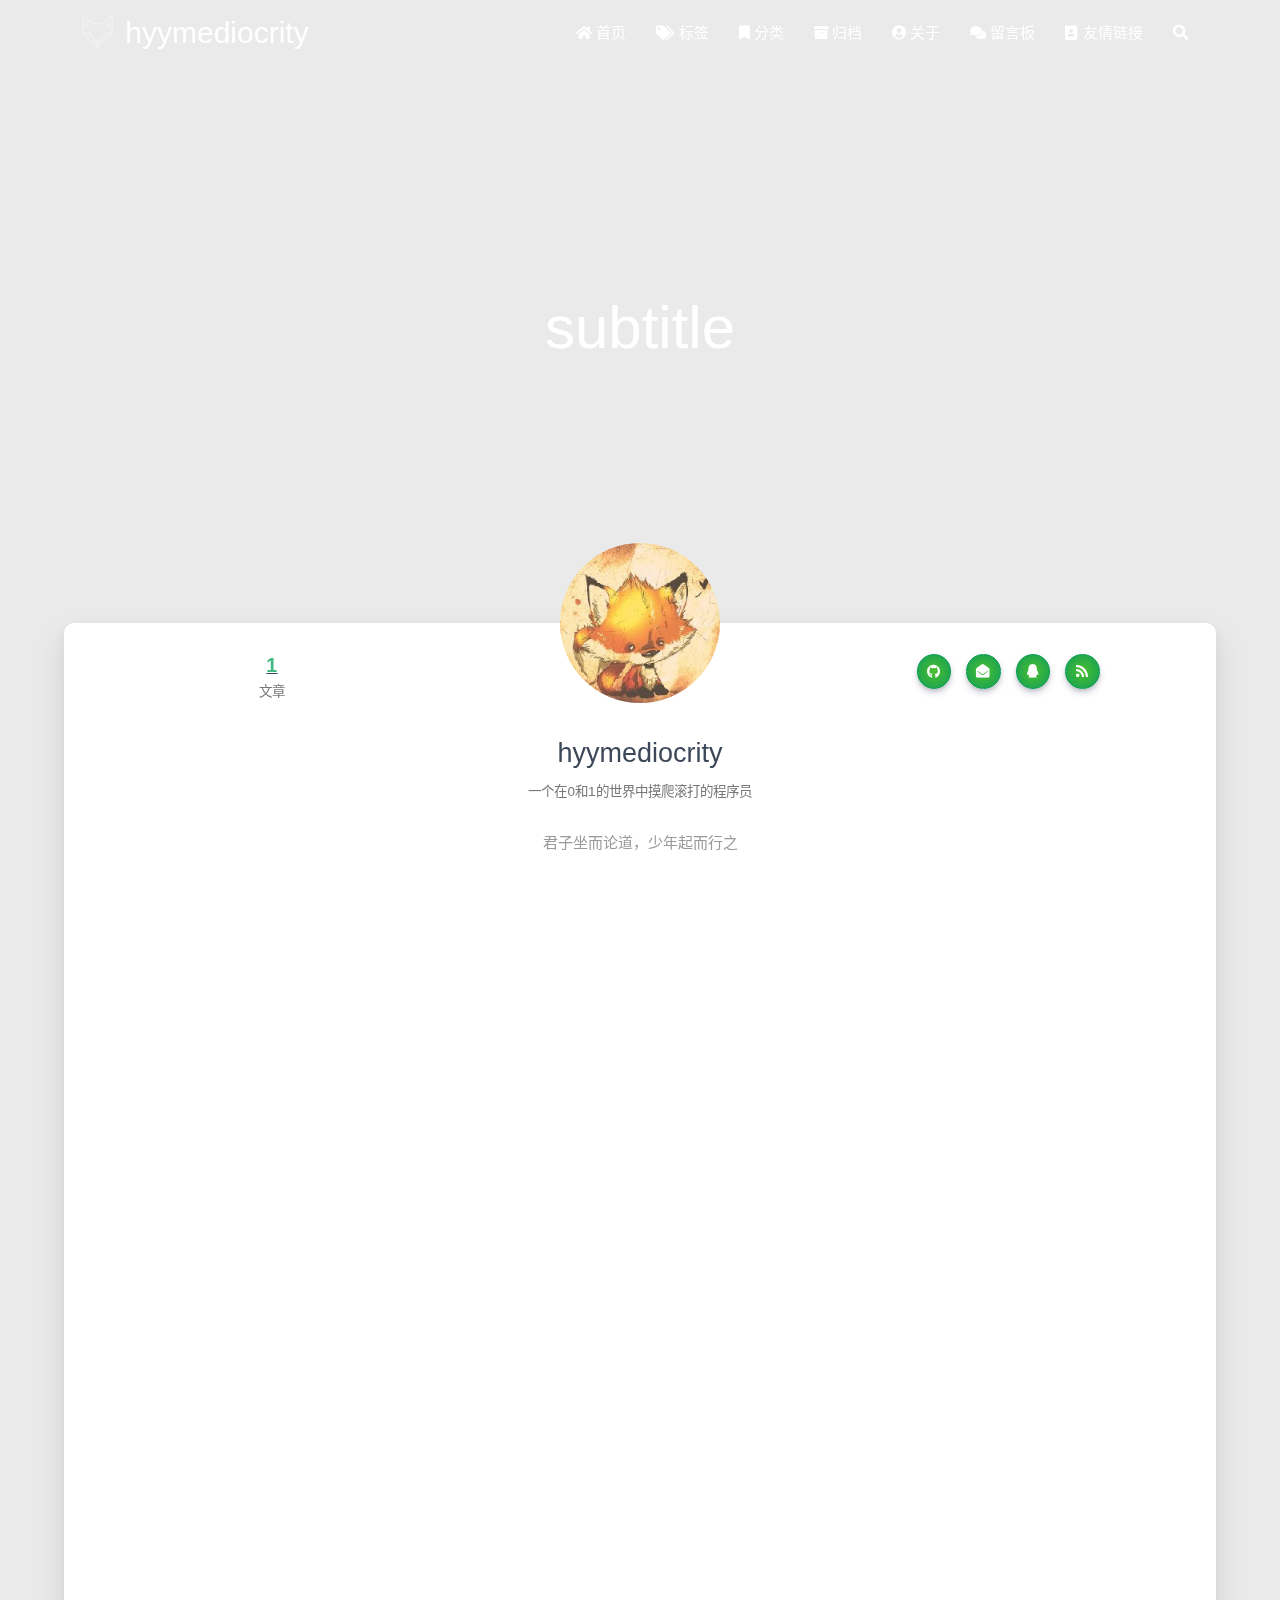
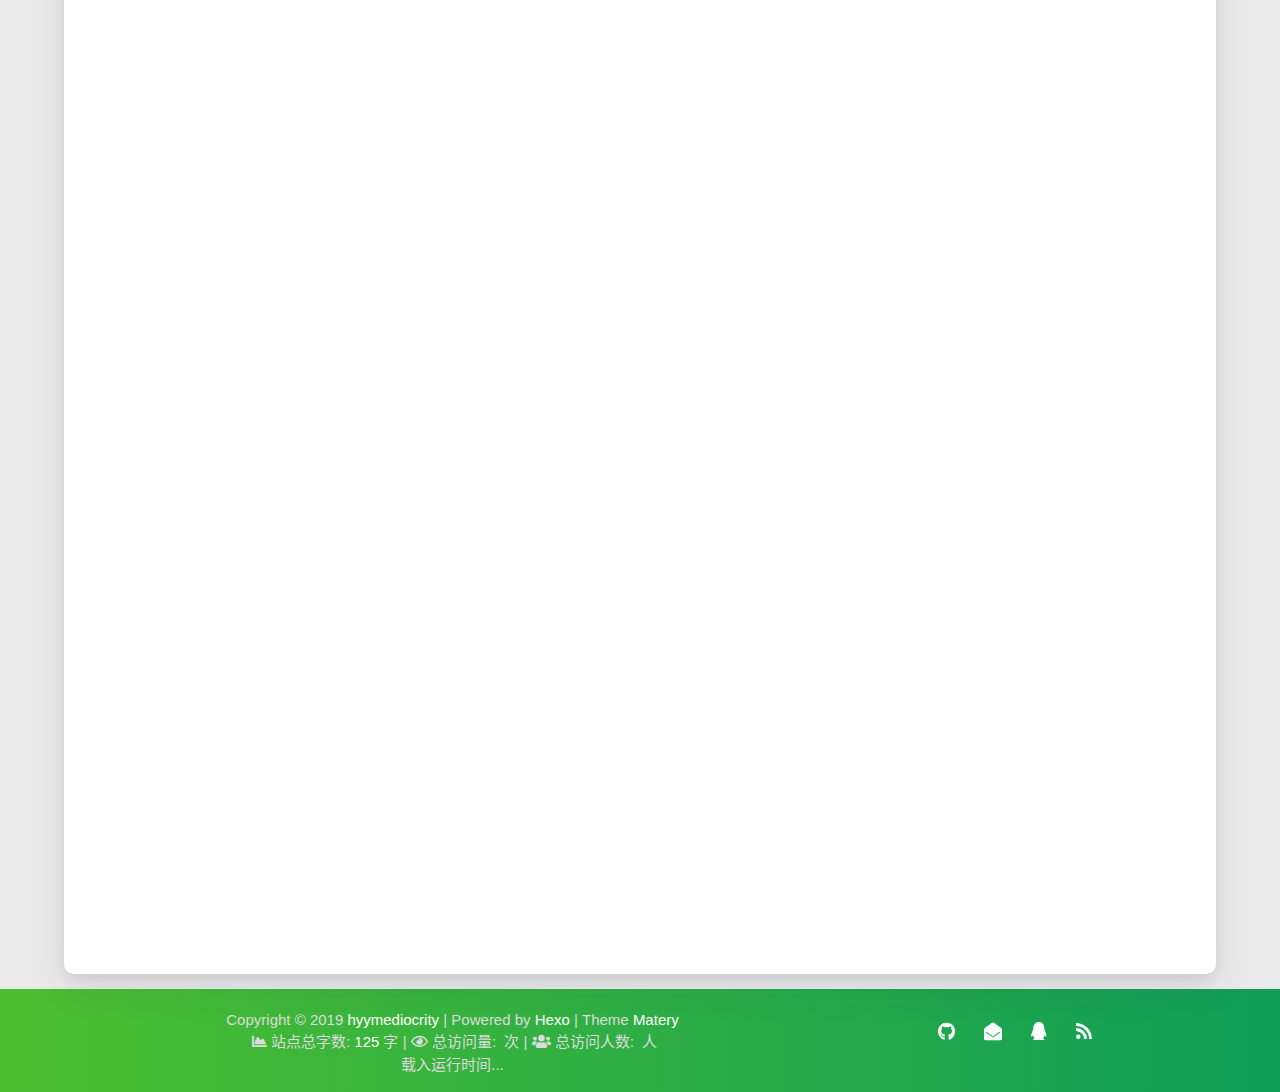
==== about/index.html @ 28b4df0b "Site updated: 2020-02-25 16:32:57" ====
<!-- build time:Tue Feb 25 2020 16:32:40 GMT+0800 (GMT+08:00) --><!DOCTYPE HTML><html lang="zh-CN"><head><meta charset="utf-8"><meta name="keywords" content="关于, hyymediocrity"><meta name="description" content="关于 | hyymediocrity"><meta http-equiv="X-UA-Compatible" content="IE=edge"><meta name="viewport" content="width=device-width,initial-scale=1,user-scalable=no"><meta name="renderer" content="webkit|ie-stand|ie-comp"><meta name="mobile-web-app-capable" content="yes"><meta name="format-detection" content="telephone=no"><meta name="apple-mobile-web-app-capable" content="yes"><meta name="apple-mobile-web-app-status-bar-style" content="black-translucent"><title>关于 | hyymediocrity</title><link rel="icon" type="image/png" href="/favicon.png"><link rel="stylesheet" type="text/css" href="/libs/awesome/css/all.css"><link rel="stylesheet" type="text/css" href="/libs/materialize/materialize.min.css"><link rel="stylesheet" type="text/css" href="/libs/aos/aos.css"><link rel="stylesheet" type="text/css" href="/libs/animate/animate.min.css"><link rel="stylesheet" type="text/css" href="/libs/lightGallery/css/lightgallery.min.css"><link rel="stylesheet" type="text/css" href="/css/matery.css"><link rel="stylesheet" type="text/css" href="/css/my.css"><script src="/libs/jquery/jquery.min.js"></script><script src="https://sdk.jinrishici.com/v2/browser/jinrishici.js" charset="utf-8"></script><meta name="generator" content="Hexo 4.2.0"><link rel="alternate" href="/atom.xml" title="hyymediocrity" type="application/atom+xml"><link rel="stylesheet" href="/css/prism-tomorrow.css" type="text/css"></head><body><header class="navbar-fixed"><nav id="headNav" class="bg-color nav-transparent"><div id="navContainer" class="nav-wrapper container"><div class="brand-logo"><a href="/" class="waves-effect waves-light"><div><img src="/medias/loading.gif" data-original="/medias/logo.png" class="logo-img" alt="LOGO"> <span class="logo-span">hyymediocrity</span></div></a></div><a href="#" data-target="mobile-nav" class="sidenav-trigger button-collapse"><i class="fas fa-bars"></i></a><ul class="right nav-menu"><li class="hide-on-med-and-down nav-item"><a href="/" class="waves-effect waves-light"><i class="fas fa-home" style="zoom:.6"></i> <span>首页</span></a></li><li class="hide-on-med-and-down nav-item"><a href="/tags" class="waves-effect waves-light"><i class="fas fa-tags" style="zoom:.6"></i> <span>标签</span></a></li><li class="hide-on-med-and-down nav-item"><a href="/categories" class="waves-effect waves-light"><i class="fas fa-bookmark" style="zoom:.6"></i> <span>分类</span></a></li><li class="hide-on-med-and-down nav-item"><a href="/archives" class="waves-effect waves-light"><i class="fas fa-archive" style="zoom:.6"></i> <span>归档</span></a></li><li class="hide-on-med-and-down nav-item"><a href="/about" class="waves-effect waves-light"><i class="fas fa-user-circle" style="zoom:.6"></i> <span>关于</span></a></li><li class="hide-on-med-and-down nav-item"><a href="/contact" class="waves-effect waves-light"><i class="fas fa-comments" style="zoom:.6"></i> <span>留言板</span></a></li><li class="hide-on-med-and-down nav-item"><a href="/friends" class="waves-effect waves-light"><i class="fas fa-address-book" style="zoom:.6"></i> <span>友情链接</span></a></li><li><a href="#searchModal" class="modal-trigger waves-effect waves-light"><i id="searchIcon" class="fas fa-search" title="搜索" style="zoom:.85"></i></a></li></ul><div id="mobile-nav" class="side-nav sidenav"><div class="mobile-head bg-color"><img src="/medias/loading.gif" data-original="/medias/logo.png" class="logo-img circle responsive-img"><div class="logo-name">hyymediocrity</div><div class="logo-desc">君子坐而论道，少年起而行之</div></div><ul class="menu-list mobile-menu-list"><li class="m-nav-item"><a href="/" class="waves-effect waves-light"><i class="fa-fw fas fa-home"></i> 首页</a></li><li class="m-nav-item"><a href="/tags" class="waves-effect waves-light"><i class="fa-fw fas fa-tags"></i> 标签</a></li><li class="m-nav-item"><a href="/categories" class="waves-effect waves-light"><i class="fa-fw fas fa-bookmark"></i> 分类</a></li><li class="m-nav-item"><a href="/archives" class="waves-effect waves-light"><i class="fa-fw fas fa-archive"></i> 归档</a></li><li class="m-nav-item"><a href="/about" class="waves-effect waves-light"><i class="fa-fw fas fa-user-circle"></i> 关于</a></li><li class="m-nav-item"><a href="/contact" class="waves-effect waves-light"><i class="fa-fw fas fa-comments"></i> 留言板</a></li><li class="m-nav-item"><a href="/friends" class="waves-effect waves-light"><i class="fa-fw fas fa-address-book"></i> 友情链接</a></li><li><div class="divider"></div></li><li><a href="https://github.com/blinkfox/hexo-theme-matery" class="waves-effect waves-light" target="_blank"><i class="fab fa-github-square fa-fw"></i>Fork Me</a></li></ul></div></div><style>.nav-transparent .github-corner{display:none!important}.github-corner{position:absolute;z-index:10;top:0;right:0;border:0;transform:scale(1.1)}.github-corner svg{color:#0f9d58;fill:#fff;height:64px;width:64px}.github-corner:hover .octo-arm{animation:a .56s ease-in-out}.github-corner .octo-arm{animation:none}@keyframes a{0%,to{transform:rotate(0)}20%,60%{transform:rotate(-25deg)}40%,80%{transform:rotate(10deg)}}</style><a href="https://github.com/blinkfox/hexo-theme-matery" class="github-corner tooltipped hide-on-med-and-down" target="_blank" data-tooltip="Fork Me" data-position="left" data-delay="50"><svg viewBox="0 0 250 250" aria-hidden="true"><path d="M0,0 L115,115 L130,115 L142,142 L250,250 L250,0 Z"></path><path d="M128.3,109.0 C113.8,99.7 119.0,89.6 119.0,89.6 C122.0,82.7 120.5,78.6 120.5,78.6 C119.2,72.0 123.4,76.3 123.4,76.3 C127.3,80.9 125.5,87.3 125.5,87.3 C122.9,97.6 130.6,101.9 134.4,103.2" fill="currentColor" style="transform-origin:130px 106px" class="octo-arm"></path><path d="M115.0,115.0 C114.9,115.1 118.7,116.5 119.8,115.4 L133.7,101.6 C136.9,99.2 139.9,98.4 142.2,98.6 C133.8,88.0 127.5,74.4 143.8,58.0 C148.5,53.4 154.0,51.2 159.7,51.0 C160.3,49.4 163.2,43.6 171.4,40.1 C171.4,40.1 176.1,42.5 178.8,56.2 C183.1,58.6 187.2,61.8 190.9,65.4 C194.5,69.0 197.7,73.2 200.1,77.6 C213.8,80.2 216.3,84.9 216.3,84.9 C212.7,93.1 206.9,96.0 205.4,96.6 C205.1,102.4 203.0,107.8 198.3,112.5 C181.9,128.9 168.3,122.5 157.7,114.1 C157.9,116.9 156.7,120.9 152.7,124.9 L141.0,136.5 C139.8,137.7 141.6,141.9 141.8,141.8 Z" fill="currentColor" class="octo-body"></path></svg></a></nav></header><style type="text/css">.about-cover{height:75vh}</style><div class="bg-cover pd-header about-cover"><div class="container"><div class="row"><div class="col s10 offset-s1 m8 offset-m2 l8 offset-l2"><div class="brand"><div class="title center-align">subtitle</div><div class="description center-align"><span id="subtitle"></span><script src="https://cdn.jsdelivr.net/npm/typed.js@2.0.11"></script><script>var typed=new Typed("#subtitle",{strings:["遇事不决，可问春风！","清风如袖，明月肩头！"],startDelay:300,typeSpeed:100,loop:!0,backSpeed:50,showCursor:!0})</script></div></div></div></div><script>$(".bg-cover").css("background-image","url(/medias/banner/"+(new Date).getMinutes()+".jpg)")</script></div></div><main class="content"><div id="aboutme" class="container about-container"><div class="card"><div class="card-content"><div class="row"><div class="post-statis col l4 hide-on-med-and-down" data-aos="zoom-in-right"><div class="statis"><span class="count"><a href="/">1</a></span> <span class="name">文章</span></div></div><div class="col s12 m12 l4"><div class="profile center-align"><div class="avatar"><img src="/medias/loading.gif" data-original="/medias/avatar.jpg" alt="hyymediocrity" class="circle responsive-img avatar-img"></div><div class="author"><div class="post-statis hide-on-large-only" data-aos="zoom-in-right"><div class="statis"><span class="count"><a href="/">1</a></span> <span class="name">文章</span></div></div><div class="title">hyymediocrity</div><div class="career">一个在0和1的世界中摸爬滚打的程序员</div><div class="social-link hide-on-large-only" data-aos="zoom-in-left"><a href="https://github.com/hyymediocrity" class="tooltipped" target="_blank" data-tooltip="访问我的GitHub" data-position="top" data-delay="50"><i class="fab fa-github"></i> </a><a href="mailto:hyymediocrity@gmail.com" class="tooltipped" target="_blank" data-tooltip="邮件联系我" data-position="top" data-delay="50"><i class="fas fa-envelope-open"></i> </a><a href="tencent://AddContact/?fromId=50&fromSubId=1&subcmd=all&uin=2810918870" class="tooltipped" target="_blank" data-tooltip="QQ联系我: 2810918870" data-position="top" data-delay="50"><i class="fab fa-qq"></i> </a><a href="/atom.xml" class="tooltipped" target="_blank" data-tooltip="RSS 订阅" data-position="top" data-delay="50"><i class="fas fa-rss"></i></a></div></div></div></div><div class="col l4 hide-on-med-and-down" data-aos="zoom-in-left"><div class="social-link"><a href="https://github.com/hyymediocrity" class="tooltipped" target="_blank" data-tooltip="访问我的GitHub" data-position="top" data-delay="50"><i class="fab fa-github"></i> </a><a href="mailto:hyymediocrity@gmail.com" class="tooltipped" target="_blank" data-tooltip="邮件联系我" data-position="top" data-delay="50"><i class="fas fa-envelope-open"></i> </a><a href="tencent://AddContact/?fromId=50&fromSubId=1&subcmd=all&uin=2810918870" class="tooltipped" target="_blank" data-tooltip="QQ联系我: 2810918870" data-position="top" data-delay="50"><i class="fab fa-qq"></i> </a><a href="/atom.xml" class="tooltipped" target="_blank" data-tooltip="RSS 订阅" data-position="top" data-delay="50"><i class="fas fa-rss"></i></a></div></div></div><div class="introduction center-align" data-aos="fade-up">君子坐而论道，少年起而行之</div><style type="text/css">#categories-chart,#posts-chart,#tags-chart{width:100%;height:300px;margin:.5rem auto;padding:.5rem}</style><div id="postCharts" class="post-charts"><div class="title center-align" data-aos="zoom-in-up"><i class="far fa-bar-chart"></i>&nbsp;&nbsp;文章统计图</div><div class="row"><div class="chart col s12 m6 l4" data-aos="zoom-in-up"><div id="posts-chart"></div></div><div class="chart col s12 m6 l4" data-aos="zoom-in-up"><div id="categories-chart"></div></div><div class="chart col s12 m6 l4" data-aos="zoom-in-up"><div id="tags-chart"></div></div></div></div><script type="text/javascript" src="/libs/echarts/echarts.min.js"></script><script>let postsChart = echarts.init(document.getElementById('posts-chart'));
    let categoriesChart = echarts.init(document.getElementById('categories-chart'));
    let tagsChart = echarts.init(document.getElementById('tags-chart'));

    

    let postsOption = {
        title: {
            text: '文章发布统计图',
            top: -5,
            x: 'center'
        },
        tooltip: {
            trigger: 'axis'
        },
        xAxis: {
            type: 'category',
            data: ["2019-02","2019-03","2019-04","2019-05","2019-06","2019-07","2019-08","2019-09","2019-10","2019-11","2019-12","2020-01","2020-02"]
        },
        yAxis: {
            type: 'value',
        },
        series: [
            {
                name: '文章篇数',
                type: 'line',
                color: ['#6772e5'],
                data: [0,0,0,0,0,0,0,0,0,0,0,0,1],
                markPoint: {
                    symbolSize: 45,
                    color: ['#fa755a','#3ecf8e','#82d3f4'],
                    data: [{
                        type: 'max',
                        itemStyle: {color: ['#3ecf8e']},
                        name: '最大值'
                    }, {
                        type: 'min',
                        itemStyle: {color: ['#fa755a']},
                        name: '最小值'
                    }]
                },
                markLine: {
                    itemStyle: {color: ['#ab47bc']},
                    data: [
                        {type: 'average', name: '平均值'}
                    ]
                }
            }
        ]
    };

    

    let categoriesOption = {
        title: {
            text: '文章分类统计图',
            top: -4,
            x: 'center'
        },
        tooltip: {
            trigger: 'item',
            formatter: "{a} <br/>{b} : {c} ({d}%)"
        },
        series: [
            {
                name: '分类',
                type: 'pie',
                radius: '50%',
                color: ['#6772e5', '#ff9e0f', '#fa755a', '#3ecf8e', '#82d3f4', '#ab47bc', '#525f7f', '#f51c47', '#26A69A'],
                data: [],
                itemStyle: {
                    emphasis: {
                        shadowBlur: 10,
                        shadowOffsetX: 0,
                        shadowColor: 'rgba(0, 0, 0, 0.5)'
                    }
                }
            }
        ]
    };

    

    let tagsOption = {
        title: {
            text: 'TOP10 标签统计图',
            top: -5,
            x: 'center'
        },
        tooltip: {},
        xAxis: [
            {
                type: 'category',
                data: []
            }
        ],
        yAxis: [
            {
                type: 'value'
            }
        ],
        series: [
            {
                type: 'bar',
                color: ['#82d3f4'],
                barWidth : 18,
                data: [],
                markPoint: {
                    symbolSize: 45,
                    data: [{
                        type: 'max',
                        itemStyle: {color: ['#3ecf8e']},
                        name: '最大值'
                    }, {
                        type: 'min',
                        itemStyle: {color: ['#fa755a']},
                        name: '最小值'
                    }],
                },
                markLine: {
                    itemStyle: {color: ['#ab47bc']},
                    data: [
                        {type: 'average', name: '平均值'}
                    ]
                }
            }
        ]
    };

    // render the charts
    postsChart.setOption(postsOption);
    categoriesChart.setOption(categoriesOption);
    tagsChart.setOption(tagsOption);</script><div class="my-projects"><div class="title center-align" data-aos="zoom-in-up"><i class="fas fa-gift"></i>&nbsp;&nbsp;我的项目</div><div class="row"><div class="col s12 m6 l4" data-aos="fade-up"><div class="info center-align"><a href="http://github.com/blinkfox/hexo-theme-matery" class="icon" style="background:linear-gradient(to bottom right,#66BB6A 0,#81C784 100%)" target="_blank"><i class="fas fa-file-alt"></i></a><div class="info-title"><a href="http://github.com/blinkfox/hexo-theme-matery" target="_blank">hexo-theme-matery</a></div><div class="info-desc">This is a Hexo blog theme with 'Material Design' and responsive design.</div></div></div><div class="col s12 m6 l4" data-aos="fade-up"><div class="info center-align"><a href="https://github.com/blinkfox/fenix" class="icon" style="background:linear-gradient(to bottom right,#F06292 0,#EF5350 100%)" target="_blank"><i class="fas fa-database"></i></a><div class="info-title"><a href="https://github.com/blinkfox/fenix" target="_blank">Fenix</a></div><div class="info-desc">这是 Spring Data JPA 复杂或动态 SQL 查询的扩展库。</div></div></div><div class="col s12 m6 l4" data-aos="fade-up"><div class="info center-align"><a href="https://github.com/blinkfox/typora-vue-theme" class="icon" style="background:linear-gradient(to bottom right,#29B6F6 0,#1E88E5 100%)" target="_blank"><i class="fas fa-file-alt"></i></a><div class="info-title"><a href="https://github.com/blinkfox/typora-vue-theme" target="_blank">typora-vue-theme</a></div><div class="info-desc">This is a typora theme inspired by Vue document style.</div></div></div></div></div><div class="my-skills"><div class="title center-align" data-aos="zoom-in-up"><i class="fas fa-wrench"></i>&nbsp;&nbsp;我的技能</div><div class="row"><div class="col s12 m6 l6" data-aos="fade-up"><div class="skillbar"><div class="skillbar-title" style="background:linear-gradient(to right,#F06 0,#F0C 100%);width:85%"><span>Java</span></div><div class="skill-bar-percent">85%</div></div></div><div class="col s12 m6 l6" data-aos="fade-up"><div class="skillbar"><div class="skillbar-title" style="background:linear-gradient(to right,#90F 0,#C6F 100%);width:80%"><span>JavaScript</span></div><div class="skill-bar-percent">80%</div></div></div><div class="col s12 m6 l6" data-aos="fade-up"><div class="skillbar"><div class="skillbar-title" style="background:linear-gradient(to right,#2196F3 0,#42A5F5 100%);width:80%"><span>HTML5</span></div><div class="skill-bar-percent">80%</div></div></div><div class="col s12 m6 l6" data-aos="fade-up"><div class="skillbar"><div class="skillbar-title" style="background:linear-gradient(to right,#00BCD4 0,#80DEEA 100%);width:70%"><span>CSS</span></div><div class="skill-bar-percent">70%</div></div></div><div class="col s12 m6 l6" data-aos="fade-up"><div class="skillbar"><div class="skillbar-title" style="background:linear-gradient(to right,#4CAF50 0,#81C784 100%);width:90%"><span>SQL</span></div><div class="skill-bar-percent">90%</div></div></div><div class="col s12 m6 l6" data-aos="fade-up"><div class="skillbar"><div class="skillbar-title" style="background:linear-gradient(to right,#FFEB3B 0,#FFF176 100%);width:75%"><span>程序设计</span></div><div class="skill-bar-percent">75%</div></div></div></div><div class="other-skills chip-container" data-aos="zoom-in-up"><div class="sub-title center-align"><i class="fa fa-book"></i>&nbsp;&nbsp;其他技能</div><div class="tag-chips center-align"></div></div></div><div id="myGallery" class="my-gallery"><div class="title center-align" data-aos="zoom-in-up"><i class="far fa-image"></i>&nbsp;&nbsp;相册</div><div class="row"><div class="photo col s12 m6 l4" data-aos="fade-up"><div class="img-item" data-src="/medias/featureimages/0.jpg"><img src="/medias/loading.gif" data-original="/medias/featureimages/0.jpg" class="responsive-img"></div></div><div class="photo col s12 m6 l4" data-aos="fade-up"><div class="img-item" data-src="/medias/featureimages/1.jpg"><img src="/medias/loading.gif" data-original="/medias/featureimages/1.jpg" class="responsive-img"></div></div><div class="photo col s12 m6 l4" data-aos="fade-up"><div class="img-item" data-src="/medias/featureimages/2.jpg"><img src="/medias/loading.gif" data-original="/medias/featureimages/2.jpg" class="responsive-img"></div></div></div></div><script>$(function () {
        let animateClass = 'animated pulse';
        $('#myGallery .photo').hover(function () {
            $(this).addClass(animateClass);
        }, function () {
            $(this).removeClass(animateClass);
        });
    });</script></div></div></div></main><footer class="page-footer bg-color"><div class="container row center-align" style="margin-bottom:15px!important"><div class="col s12 m8 l8 copy-right">Copyright&nbsp;&copy; <span id="year">2019</span> <a href="https://hyymediocrity.github.io" target="_blank">hyymediocrity</a> |&nbsp;Powered by&nbsp;<a href="https://hexo.io/" target="_blank">Hexo</a> |&nbsp;Theme&nbsp;<a href="https://github.com/blinkfox/hexo-theme-matery" target="_blank">Matery</a><br>&nbsp;<i class="fas fa-chart-area"></i>&nbsp;站点总字数:&nbsp;<span class="white-color">125</span>&nbsp;字 <span id="busuanzi_container_site_pv">|&nbsp;<i class="far fa-eye"></i>&nbsp;总访问量:&nbsp;<span id="busuanzi_value_site_pv" class="white-color"></span>&nbsp;次 </span><span id="busuanzi_container_site_uv">|&nbsp;<i class="fas fa-users"></i>&nbsp;总访问人数:&nbsp;<span id="busuanzi_value_site_uv" class="white-color"></span>&nbsp;人</span><br><span id="sitetime">载入运行时间...</span><script>function siteTime(){var e=1e3,t=60*e,n=60*t,o=24*n,r=365*o,a=new Date,i="2019",l="6",m="28",M="0",g="0",d="0",s=a.getFullYear(),u=a.getMonth()+1,T=a.getDate(),c=a.getHours(),f=a.getMinutes(),h=a.getSeconds(),y=Date.UTC(i,l,m,M,g,d),H=Date.UTC(s,u,T,c,f,h),I=H-y,B=Math.floor(I/r),D=Math.floor(I/o-365*B),E=Math.floor((I-(365*B+D)*o)/n),L=Math.floor((I-(365*B+D)*o-E*n)/t),v=Math.floor((I-(365*B+D)*o-E*n-L*t)/e);i==s?(document.getElementById("year").innerHTML=s,document.getElementById("sitetime").innerHTML="本站已安全运行 "+D+" 天 "+E+" 小时 "+L+" 分钟 "+v+" 秒"):(document.getElementById("year").innerHTML=i+" - "+s,document.getElementById("sitetime").innerHTML="本站已安全运行 "+B+" 年 "+D+" 天 "+E+" 小时 "+L+" 分钟 "+v+" 秒")}setInterval(siteTime,1e3)</script><br></div><div class="col s12 m4 l4 social-link social-statis"><a href="https://github.com/hyymediocrity" class="tooltipped" target="_blank" data-tooltip="访问我的GitHub" data-position="top" data-delay="50"><i class="fab fa-github"></i> </a><a href="mailto:hyymediocrity@gmail.com" class="tooltipped" target="_blank" data-tooltip="邮件联系我" data-position="top" data-delay="50"><i class="fas fa-envelope-open"></i> </a><a href="tencent://AddContact/?fromId=50&fromSubId=1&subcmd=all&uin=2810918870" class="tooltipped" target="_blank" data-tooltip="QQ联系我: 2810918870" data-position="top" data-delay="50"><i class="fab fa-qq"></i> </a><a href="/atom.xml" class="tooltipped" target="_blank" data-tooltip="RSS 订阅" data-position="top" data-delay="50"><i class="fas fa-rss"></i></a></div></div></footer><div class="progress-bar"></div><div id="searchModal" class="modal"><div class="modal-content"><div class="search-header"><span class="title"><i class="fas fa-search"></i>&nbsp;&nbsp;搜索</span> <input type="search" id="searchInput" name="s" placeholder="请输入搜索的关键字" class="search-input"></div><div id="searchResult"></div></div></div><script src="/js/search.js"></script><script type="text/javascript">$(function(){searchFunc("/search.xml","searchInput","searchResult")})</script><div id="backTop" class="top-scroll"><a class="btn-floating btn-large waves-effect waves-light" href="#!"><i class="fas fa-arrow-up"></i></a></div><script src="/libs/materialize/materialize.min.js"></script><script src="/libs/masonry/masonry.pkgd.min.js"></script><script src="/libs/aos/aos.js"></script><script src="/libs/scrollprogress/scrollProgress.min.js"></script><script src="/libs/lightGallery/js/lightgallery-all.min.js"></script><script src="/js/matery.js"></script><script>!function(){var t=document.createElement("script"),s=window.location.protocol.split(":")[0];"https"===s?t.src="https://zz.bdstatic.com/linksubmit/push.js":t.src="http://push.zhanzhang.baidu.com/push.js";var e=document.getElementsByTagName("script")[0];e.parentNode.insertBefore(t,e)}()</script><script src="/libs/others/clicklove.js" async></script><script async src="/libs/others/busuanzi.pure.mini.js"></script><script>!function(e,t,o,c,i,a,n){e.DaoVoiceObject=i,e[i]=e[i]||function(){(e[i].q=e[i].q||[]).push(arguments)},e[i].l=1*new Date,a=t.createElement(o),n=t.getElementsByTagName(o)[0],a.async=1,a.src=c,a.charset="utf-8",n.parentNode.insertBefore(a,n)}(window,document,"script",("https:"==document.location.protocol?"https:":"http:")+"//widget.daovoice.io/widget/6984b559.js","daovoice"),daovoice("init",{app_id:"42c80d0d"}),daovoice("update")</script><script src="/libs/instantpage/instantpage.js" type="module"></script><script>!function(e){var c=Array.prototype.slice.call(document.querySelectorAll("img[data-original]"));function i(){for(var r=0;r<c.length;r++)t=c[r],0<=(n=t.getBoundingClientRect()).bottom&&0<=n.left&&n.top<=(e.innerHeight||document.documentElement.clientHeight)&&function(){var t,n,e,i,o=c[r];t=o,n=function(){c=c.filter(function(t){return o!==t})},e=new Image,i=t.getAttribute("data-original"),e.onload=function(){t.src=i,n&&n()},e.src=i}();var t,n}i(),e.addEventListener("scroll",function(){var t,n;t=i,n=e,clearTimeout(t.tId),t.tId=setTimeout(function(){t.call(n)},500)})}(this);</script><script>window.addEventListener("load",function(){var t=/\.(gif|jpg|jpeg|tiff|png)$/i,r=/^data:image\/[a-z]+;base64,/;Array.prototype.slice.call(document.querySelectorAll("img[data-original]")).forEach(function(a){var e=a.parentNode;"A"===e.tagName&&(e.href.match(t)||e.href.match(r))&&(e.href=a.dataset.original)})});</script></body></html><!-- rebuild by neat -->
---- libs/awesome/css/all.css ----
/* build time:Tue Feb 25 2020 16:32:41 GMT+0800 (GMT+08:00)*/
/*!
 * Font Awesome Free 5.11.1 by @fontawesome - https://fontawesome.com
 * License - https://fontawesome.com/license/free (Icons: CC BY 4.0, Fonts: SIL OFL 1.1, Code: MIT License)
 */.fa,.fab,.fad,.fal,.far,.fas{-moz-osx-font-smoothing:grayscale;-webkit-font-smoothing:antialiased;display:inline-block;font-style:normal;font-variant:normal;text-rendering:auto;line-height:1}.fa-lg{font-size:1.33333em;line-height:.75em;vertical-align:-.0667em}.fa-xs{font-size:.75em}.fa-sm{font-size:.875em}.fa-1x{font-size:1em}.fa-2x{font-size:2em}.fa-3x{font-size:3em}.fa-4x{font-size:4em}.fa-5x{font-size:5em}.fa-6x{font-size:6em}.fa-7x{font-size:7em}.fa-8x{font-size:8em}.fa-9x{font-size:9em}.fa-10x{font-size:10em}.fa-fw{text-align:center;width:1.25em}.fa-ul{list-style-type:none;margin-left:2.5em;padding-left:0}.fa-ul>li{position:relative}.fa-li{left:-2em;position:absolute;text-align:center;width:2em;line-height:inherit}.fa-border{border:solid .08em #eee;border-radius:.1em;padding:.2em .25em .15em}.fa-pull-left{float:left}.fa-pull-right{float:right}.fa.fa-pull-left,.fab.fa-pull-left,.fal.fa-pull-left,.far.fa-pull-left,.fas.fa-pull-left{margin-right:.3em}.fa.fa-pull-right,.fab.fa-pull-right,.fal.fa-pull-right,.far.fa-pull-right,.fas.fa-pull-right{margin-left:.3em}.fa-spin{-webkit-animation:fa-spin 2s infinite linear;animation:fa-spin 2s infinite linear}.fa-pulse{-webkit-animation:fa-spin 1s infinite steps(8);animation:fa-spin 1s infinite steps(8)}@-webkit-keyframes fa-spin{0%{-webkit-transform:rotate(0);transform:rotate(0)}100%{-webkit-transform:rotate(360deg);transform:rotate(360deg)}}@keyframes fa-spin{0%{-webkit-transform:rotate(0);transform:rotate(0)}100%{-webkit-transform:rotate(360deg);transform:rotate(360deg)}}.fa-rotate-90{-webkit-transform:rotate(90deg);transform:rotate(90deg)}.fa-rotate-180{-webkit-transform:rotate(180deg);transform:rotate(180deg)}.fa-rotate-270{-webkit-transform:rotate(270deg);transform:rotate(270deg)}.fa-flip-horizontal{-webkit-transform:scale(-1,1);transform:scale(-1,1)}.fa-flip-vertical{-webkit-transform:scale(1,-1);transform:scale(1,-1)}.fa-flip-both,.fa-flip-horizontal.fa-flip-vertical{-webkit-transform:scale(-1,-1);transform:scale(-1,-1)}:root .fa-flip-both,:root .fa-flip-horizontal,:root .fa-flip-vertical,:root .fa-rotate-180,:root .fa-rotate-270,:root .fa-rotate-90{-webkit-filter:none;filter:none}.fa-stack{display:inline-block;height:2em;line-height:2em;position:relative;vertical-align:middle;width:2.5em}.fa-stack-1x,.fa-stack-2x{left:0;position:absolute;text-align:center;width:100%}.fa-stack-1x{line-height:inherit}.fa-stack-2x{font-size:2em}.fa-inverse{color:#fff}.fa-500px:before{content:"\f26e"}.fa-accessible-icon:before{content:"\f368"}.fa-accusoft:before{content:"\f369"}.fa-acquisitions-incorporated:before{content:"\f6af"}.fa-ad:before{content:"\f641"}.fa-address-book:before{content:"\f2b9"}.fa-address-card:before{content:"\f2bb"}.fa-adjust:before{content:"\f042"}.fa-adn:before{content:"\f170"}.fa-adobe:before{content:"\f778"}.fa-adversal:before{content:"\f36a"}.fa-affiliatetheme:before{content:"\f36b"}.fa-air-freshener:before{content:"\f5d0"}.fa-airbnb:before{content:"\f834"}.fa-algolia:before{content:"\f36c"}.fa-align-center:before{content:"\f037"}.fa-align-justify:before{content:"\f039"}.fa-align-left:before{content:"\f036"}.fa-align-right:before{content:"\f038"}.fa-alipay:before{content:"\f642"}.fa-allergies:before{content:"\f461"}.fa-amazon:before{content:"\f270"}.fa-amazon-pay:before{content:"\f42c"}.fa-ambulance:before{content:"\f0f9"}.fa-american-sign-language-interpreting:before{content:"\f2a3"}.fa-amilia:before{content:"\f36d"}.fa-anchor:before{content:"\f13d"}.fa-android:before{content:"\f17b"}.fa-angellist:before{content:"\f209"}.fa-angle-double-down:before{content:"\f103"}.fa-angle-double-left:before{content:"\f100"}.fa-angle-double-right:before{content:"\f101"}.fa-angle-double-up:before{content:"\f102"}.fa-angle-down:before{content:"\f107"}.fa-angle-left:before{content:"\f104"}.fa-angle-right:before{content:"\f105"}.fa-angle-up:before{content:"\f106"}.fa-angry:before{content:"\f556"}.fa-angrycreative:before{content:"\f36e"}.fa-angular:before{content:"\f420"}.fa-ankh:before{content:"\f644"}.fa-app-store:before{content:"\f36f"}.fa-app-store-ios:before{content:"\f370"}.fa-apper:before{content:"\f371"}.fa-apple:before{content:"\f179"}.fa-apple-alt:before{content:"\f5d1"}.fa-apple-pay:before{content:"\f415"}.fa-archive:before{content:"\f187"}.fa-archway:before{content:"\f557"}.fa-arrow-alt-circle-down:before{content:"\f358"}.fa-arrow-alt-circle-left:before{content:"\f359"}.fa-arrow-alt-circle-right:before{content:"\f35a"}.fa-arrow-alt-circle-up:before{content:"\f35b"}.fa-arrow-circle-down:before{content:"\f0ab"}.fa-arrow-circle-left:before{content:"\f0a8"}.fa-arrow-circle-right:before{content:"\f0a9"}.fa-arrow-circle-up:before{content:"\f0aa"}.fa-arrow-down:before{content:"\f063"}.fa-arrow-left:before{content:"\f060"}.fa-arrow-right:before{content:"\f061"}.fa-arrow-up:before{content:"\f062"}.fa-arrows-alt:before{content:"\f0b2"}.fa-arrows-alt-h:before{content:"\f337"}.fa-arrows-alt-v:before{content:"\f338"}.fa-artstation:before{content:"\f77a"}.fa-assistive-listening-systems:before{content:"\f2a2"}.fa-asterisk:before{content:"\f069"}.fa-asymmetrik:before{content:"\f372"}.fa-at:before{content:"\f1fa"}.fa-atlas:before{content:"\f558"}.fa-atlassian:before{content:"\f77b"}.fa-atom:before{content:"\f5d2"}.fa-audible:before{content:"\f373"}.fa-audio-description:before{content:"\f29e"}.fa-autoprefixer:before{content:"\f41c"}.fa-avianex:before{content:"\f374"}.fa-aviato:before{content:"\f421"}.fa-award:before{content:"\f559"}.fa-aws:before{content:"\f375"}.fa-baby:before{content:"\f77c"}.fa-baby-carriage:before{content:"\f77d"}.fa-backspace:before{content:"\f55a"}.fa-backward:before{content:"\f04a"}.fa-bacon:before{content:"\f7e5"}.fa-balance-scale:before{content:"\f24e"}.fa-balance-scale-left:before{content:"\f515"}.fa-balance-scale-right:before{content:"\f516"}.fa-ban:before{content:"\f05e"}.fa-band-aid:before{content:"\f462"}.fa-bandcamp:before{content:"\f2d5"}.fa-barcode:before{content:"\f02a"}.fa-bars:before{content:"\f0c9"}.fa-baseball-ball:before{content:"\f433"}.fa-basketball-ball:before{content:"\f434"}.fa-bath:before{content:"\f2cd"}.fa-battery-empty:before{content:"\f244"}.fa-battery-full:before{content:"\f240"}.fa-battery-half:before{content:"\f242"}.fa-battery-quarter:before{content:"\f243"}.fa-battery-three-quarters:before{content:"\f241"}.fa-battle-net:before{content:"\f835"}.fa-bed:before{content:"\f236"}.fa-beer:before{content:"\f0fc"}.fa-behance:before{content:"\f1b4"}.fa-behance-square:before{content:"\f1b5"}.fa-bell:before{content:"\f0f3"}.fa-bell-slash:before{content:"\f1f6"}.fa-bezier-curve:before{content:"\f55b"}.fa-bible:before{content:"\f647"}.fa-bicycle:before{content:"\f206"}.fa-biking:before{content:"\f84a"}.fa-bimobject:before{content:"\f378"}.fa-binoculars:before{content:"\f1e5"}.fa-biohazard:before{content:"\f780"}.fa-birthday-cake:before{content:"\f1fd"}.fa-bitbucket:before{content:"\f171"}.fa-bitcoin:before{content:"\f379"}.fa-bity:before{content:"\f37a"}.fa-black-tie:before{content:"\f27e"}.fa-blackberry:before{content:"\f37b"}.fa-blender:before{content:"\f517"}.fa-blender-phone:before{content:"\f6b6"}.fa-blind:before{content:"\f29d"}.fa-blog:before{content:"\f781"}.fa-blogger:before{content:"\f37c"}.fa-blogger-b:before{content:"\f37d"}.fa-bluetooth:before{content:"\f293"}.fa-bluetooth-b:before{content:"\f294"}.fa-bold:before{content:"\f032"}.fa-bolt:before{content:"\f0e7"}.fa-bomb:before{content:"\f1e2"}.fa-bone:before{content:"\f5d7"}.fa-bong:before{content:"\f55c"}.fa-book:before{content:"\f02d"}.fa-book-dead:before{content:"\f6b7"}.fa-book-medical:before{content:"\f7e6"}.fa-book-open:before{content:"\f518"}.fa-book-reader:before{content:"\f5da"}.fa-bookmark:before{content:"\f02e"}.fa-bootstrap:before{content:"\f836"}.fa-border-all:before{content:"\f84c"}.fa-border-none:before{content:"\f850"}.fa-border-style:before{content:"\f853"}.fa-bowling-ball:before{content:"\f436"}.fa-box:before{content:"\f466"}.fa-box-open:before{content:"\f49e"}.fa-boxes:before{content:"\f468"}.fa-braille:before{content:"\f2a1"}.fa-brain:before{content:"\f5dc"}.fa-bread-slice:before{content:"\f7ec"}.fa-briefcase:before{content:"\f0b1"}.fa-briefcase-medical:before{content:"\f469"}.fa-broadcast-tower:before{content:"\f519"}.fa-broom:before{content:"\f51a"}.fa-brush:before{content:"\f55d"}.fa-btc:before{content:"\f15a"}.fa-buffer:before{content:"\f837"}.fa-bug:before{content:"\f188"}.fa-building:before{content:"\f1ad"}.fa-bullhorn:before{content:"\f0a1"}.fa-bullseye:before{content:"\f140"}.fa-burn:before{content:"\f46a"}.fa-buromobelexperte:before{content:"\f37f"}.fa-bus:before{content:"\f207"}.fa-bus-alt:before{content:"\f55e"}.fa-business-time:before{content:"\f64a"}.fa-buy-n-large:before{content:"\f8a6"}.fa-buysellads:before{content:"\f20d"}.fa-calculator:before{content:"\f1ec"}.fa-calendar:before{content:"\f133"}.fa-calendar-alt:before{content:"\f073"}.fa-calendar-check:before{content:"\f274"}.fa-calendar-day:before{content:"\f783"}.fa-calendar-minus:before{content:"\f272"}.fa-calendar-plus:before{content:"\f271"}.fa-calendar-times:before{content:"\f273"}.fa-calendar-week:before{content:"\f784"}.fa-camera:before{content:"\f030"}.fa-camera-retro:before{content:"\f083"}.fa-campground:before{content:"\f6bb"}.fa-canadian-maple-leaf:before{content:"\f785"}.fa-candy-cane:before{content:"\f786"}.fa-cannabis:before{content:"\f55f"}.fa-capsules:before{content:"\f46b"}.fa-car:before{content:"\f1b9"}.fa-car-alt:before{content:"\f5de"}.fa-car-battery:before{content:"\f5df"}.fa-car-crash:before{content:"\f5e1"}.fa-car-side:before{content:"\f5e4"}.fa-caret-down:before{content:"\f0d7"}.fa-caret-left:before{content:"\f0d9"}.fa-caret-right:before{content:"\f0da"}.fa-caret-square-down:before{content:"\f150"}.fa-caret-square-left:before{content:"\f191"}.fa-caret-square-right:before{content:"\f152"}.fa-caret-square-up:before{content:"\f151"}.fa-caret-up:before{content:"\f0d8"}.fa-carrot:before{content:"\f787"}.fa-cart-arrow-down:before{content:"\f218"}.fa-cart-plus:before{content:"\f217"}.fa-cash-register:before{content:"\f788"}.fa-cat:before{content:"\f6be"}.fa-cc-amazon-pay:before{content:"\f42d"}.fa-cc-amex:before{content:"\f1f3"}.fa-cc-apple-pay:before{content:"\f416"}.fa-cc-diners-club:before{content:"\f24c"}.fa-cc-discover:before{content:"\f1f2"}.fa-cc-jcb:before{content:"\f24b"}.fa-cc-mastercard:before{content:"\f1f1"}.fa-cc-paypal:before{content:"\f1f4"}.fa-cc-stripe:before{content:"\f1f5"}.fa-cc-visa:before{content:"\f1f0"}.fa-centercode:before{content:"\f380"}.fa-centos:before{content:"\f789"}.fa-certificate:before{content:"\f0a3"}.fa-chair:before{content:"\f6c0"}.fa-chalkboard:before{content:"\f51b"}.fa-chalkboard-teacher:before{content:"\f51c"}.fa-charging-station:before{content:"\f5e7"}.fa-chart-area:before{content:"\f1fe"}.fa-chart-bar:before{content:"\f080"}.fa-chart-line:before{content:"\f201"}.fa-chart-pie:before{content:"\f200"}.fa-check:before{content:"\f00c"}.fa-check-circle:before{content:"\f058"}.fa-check-double:before{content:"\f560"}.fa-check-square:before{content:"\f14a"}.fa-cheese:before{content:"\f7ef"}.fa-chess:before{content:"\f439"}.fa-chess-bishop:before{content:"\f43a"}.fa-chess-board:before{content:"\f43c"}.fa-chess-king:before{content:"\f43f"}.fa-chess-knight:before{content:"\f441"}.fa-chess-pawn:before{content:"\f443"}.fa-chess-queen:before{content:"\f445"}.fa-chess-rook:before{content:"\f447"}.fa-chevron-circle-down:before{content:"\f13a"}.fa-chevron-circle-left:before{content:"\f137"}.fa-chevron-circle-right:before{content:"\f138"}.fa-chevron-circle-up:before{content:"\f139"}.fa-chevron-down:before{content:"\f078"}.fa-chevron-left:before{content:"\f053"}.fa-chevron-right:before{content:"\f054"}.fa-chevron-up:before{content:"\f077"}.fa-child:before{content:"\f1ae"}.fa-chrome:before{content:"\f268"}.fa-chromecast:before{content:"\f838"}.fa-church:before{content:"\f51d"}.fa-circle:before{content:"\f111"}.fa-circle-notch:before{content:"\f1ce"}.fa-city:before{content:"\f64f"}.fa-clinic-medical:before{content:"\f7f2"}.fa-clipboard:before{content:"\f328"}.fa-clipboard-check:before{content:"\f46c"}.fa-clipboard-list:before{content:"\f46d"}.fa-clock:before{content:"\f017"}.fa-clone:before{content:"\f24d"}.fa-closed-captioning:before{content:"\f20a"}.fa-cloud:before{content:"\f0c2"}.fa-cloud-download-alt:before{content:"\f381"}.fa-cloud-meatball:before{content:"\f73b"}.fa-cloud-moon:before{content:"\f6c3"}.fa-cloud-moon-rain:before{content:"\f73c"}.fa-cloud-rain:before{content:"\f73d"}.fa-cloud-showers-heavy:before{content:"\f740"}.fa-cloud-sun:before{content:"\f6c4"}.fa-cloud-sun-rain:before{content:"\f743"}.fa-cloud-upload-alt:before{content:"\f382"}.fa-cloudscale:before{content:"\f383"}.fa-cloudsmith:before{content:"\f384"}.fa-cloudversify:before{content:"\f385"}.fa-cocktail:before{content:"\f561"}.fa-code:before{content:"\f121"}.fa-code-branch:before{content:"\f126"}.fa-codepen:before{content:"\f1cb"}.fa-codiepie:before{content:"\f284"}.fa-coffee:before{content:"\f0f4"}.fa-cog:before{content:"\f013"}.fa-cogs:before{content:"\f085"}.fa-coins:before{content:"\f51e"}.fa-columns:before{content:"\f0db"}.fa-comment:before{content:"\f075"}.fa-comment-alt:before{content:"\f27a"}.fa-comment-dollar:before{content:"\f651"}.fa-comment-dots:before{content:"\f4ad"}.fa-comment-medical:before{content:"\f7f5"}.fa-comment-slash:before{content:"\f4b3"}.fa-comments:before{content:"\f086"}.fa-comments-dollar:before{content:"\f653"}.fa-compact-disc:before{content:"\f51f"}.fa-compass:before{content:"\f14e"}.fa-compress:before{content:"\f066"}.fa-compress-arrows-alt:before{content:"\f78c"}.fa-concierge-bell:before{content:"\f562"}.fa-confluence:before{content:"\f78d"}.fa-connectdevelop:before{content:"\f20e"}.fa-contao:before{content:"\f26d"}.fa-cookie:before{content:"\f563"}.fa-cookie-bite:before{content:"\f564"}.fa-copy:before{content:"\f0c5"}.fa-copyright:before{content:"\f1f9"}.fa-cotton-bureau:before{content:"\f89e"}.fa-couch:before{content:"\f4b8"}.fa-cpanel:before{content:"\f388"}.fa-creative-commons:before{content:"\f25e"}.fa-creative-commons-by:before{content:"\f4e7"}.fa-creative-commons-nc:before{content:"\f4e8"}.fa-creative-commons-nc-eu:before{content:"\f4e9"}.fa-creative-commons-nc-jp:before{content:"\f4ea"}.fa-creative-commons-nd:before{content:"\f4eb"}.fa-creative-commons-pd:before{content:"\f4ec"}.fa-creative-commons-pd-alt:before{content:"\f4ed"}.fa-creative-commons-remix:before{content:"\f4ee"}.fa-creative-commons-sa:before{content:"\f4ef"}.fa-creative-commons-sampling:before{content:"\f4f0"}.fa-creative-commons-sampling-plus:before{content:"\f4f1"}.fa-creative-commons-share:before{content:"\f4f2"}.fa-creative-commons-zero:before{content:"\f4f3"}.fa-credit-card:before{content:"\f09d"}.fa-critical-role:before{content:"\f6c9"}.fa-crop:before{content:"\f125"}.fa-crop-alt:before{content:"\f565"}.fa-cross:before{content:"\f654"}.fa-crosshairs:before{content:"\f05b"}.fa-crow:before{content:"\f520"}.fa-crown:before{content:"\f521"}.fa-crutch:before{content:"\f7f7"}.fa-css3:before{content:"\f13c"}.fa-css3-alt:before{content:"\f38b"}.fa-cube:before{content:"\f1b2"}.fa-cubes:before{content:"\f1b3"}.fa-cut:before{content:"\f0c4"}.fa-cuttlefish:before{content:"\f38c"}.fa-d-and-d:before{content:"\f38d"}.fa-d-and-d-beyond:before{content:"\f6ca"}.fa-dashcube:before{content:"\f210"}.fa-database:before{content:"\f1c0"}.fa-deaf:before{content:"\f2a4"}.fa-delicious:before{content:"\f1a5"}.fa-democrat:before{content:"\f747"}.fa-deploydog:before{content:"\f38e"}.fa-deskpro:before{content:"\f38f"}.fa-desktop:before{content:"\f108"}.fa-dev:before{content:"\f6cc"}.fa-deviantart:before{content:"\f1bd"}.fa-dharmachakra:before{content:"\f655"}.fa-dhl:before{content:"\f790"}.fa-diagnoses:before{content:"\f470"}.fa-diaspora:before{content:"\f791"}.fa-dice:before{content:"\f522"}.fa-dice-d20:before{content:"\f6cf"}.fa-dice-d6:before{content:"\f6d1"}.fa-dice-five:before{content:"\f523"}.fa-dice-four:before{content:"\f524"}.fa-dice-one:before{content:"\f525"}.fa-dice-six:before{content:"\f526"}.fa-dice-three:before{content:"\f527"}.fa-dice-two:before{content:"\f528"}.fa-digg:before{content:"\f1a6"}.fa-digital-ocean:before{content:"\f391"}.fa-digital-tachograph:before{content:"\f566"}.fa-directions:before{content:"\f5eb"}.fa-discord:before{content:"\f392"}.fa-discourse:before{content:"\f393"}.fa-divide:before{content:"\f529"}.fa-dizzy:before{content:"\f567"}.fa-dna:before{content:"\f471"}.fa-dochub:before{content:"\f394"}.fa-docker:before{content:"\f395"}.fa-dog:before{content:"\f6d3"}.fa-dollar-sign:before{content:"\f155"}.fa-dolly:before{content:"\f472"}.fa-dolly-flatbed:before{content:"\f474"}.fa-donate:before{content:"\f4b9"}.fa-door-closed:before{content:"\f52a"}.fa-door-open:before{content:"\f52b"}.fa-dot-circle:before{content:"\f192"}.fa-dove:before{content:"\f4ba"}.fa-download:before{content:"\f019"}.fa-draft2digital:before{content:"\f396"}.fa-drafting-compass:before{content:"\f568"}.fa-dragon:before{content:"\f6d5"}.fa-draw-polygon:before{content:"\f5ee"}.fa-dribbble:before{content:"\f17d"}.fa-dribbble-square:before{content:"\f397"}.fa-dropbox:before{content:"\f16b"}.fa-drum:before{content:"\f569"}.fa-drum-steelpan:before{content:"\f56a"}.fa-drumstick-bite:before{content:"\f6d7"}.fa-drupal:before{content:"\f1a9"}.fa-dumbbell:before{content:"\f44b"}.fa-dumpster:before{content:"\f793"}.fa-dumpster-fire:before{content:"\f794"}.fa-dungeon:before{content:"\f6d9"}.fa-dyalog:before{content:"\f399"}.fa-earlybirds:before{content:"\f39a"}.fa-ebay:before{content:"\f4f4"}.fa-edge:before{content:"\f282"}.fa-edit:before{content:"\f044"}.fa-egg:before{content:"\f7fb"}.fa-eject:before{content:"\f052"}.fa-elementor:before{content:"\f430"}.fa-ellipsis-h:before{content:"\f141"}.fa-ellipsis-v:before{content:"\f142"}.fa-ello:before{content:"\f5f1"}.fa-ember:before{content:"\f423"}.fa-empire:before{content:"\f1d1"}.fa-envelope:before{content:"\f0e0"}.fa-envelope-open:before{content:"\f2b6"}.fa-envelope-open-text:before{content:"\f658"}.fa-envelope-square:before{content:"\f199"}.fa-envira:before{content:"\f299"}.fa-equals:before{content:"\f52c"}.fa-eraser:before{content:"\f12d"}.fa-erlang:before{content:"\f39d"}.fa-ethereum:before{content:"\f42e"}.fa-ethernet:before{content:"\f796"}.fa-etsy:before{content:"\f2d7"}.fa-euro-sign:before{content:"\f153"}.fa-evernote:before{content:"\f839"}.fa-exchange-alt:before{content:"\f362"}.fa-exclamation:before{content:"\f12a"}.fa-exclamation-circle:before{content:"\f06a"}.fa-exclamation-triangle:before{content:"\f071"}.fa-expand:before{content:"\f065"}.fa-expand-arrows-alt:before{content:"\f31e"}.fa-expeditedssl:before{content:"\f23e"}.fa-external-link-alt:before{content:"\f35d"}.fa-external-link-square-alt:before{content:"\f360"}.fa-eye:before{content:"\f06e"}.fa-eye-dropper:before{content:"\f1fb"}.fa-eye-slash:before{content:"\f070"}.fa-facebook:before{content:"\f09a"}.fa-facebook-f:before{content:"\f39e"}.fa-facebook-messenger:before{content:"\f39f"}.fa-facebook-square:before{content:"\f082"}.fa-fan:before{content:"\f863"}.fa-fantasy-flight-games:before{content:"\f6dc"}.fa-fast-backward:before{content:"\f049"}.fa-fast-forward:before{content:"\f050"}.fa-fax:before{content:"\f1ac"}.fa-feather:before{content:"\f52d"}.fa-feather-alt:before{content:"\f56b"}.fa-fedex:before{content:"\f797"}.fa-fedora:before{content:"\f798"}.fa-female:before{content:"\f182"}.fa-fighter-jet:before{content:"\f0fb"}.fa-figma:before{content:"\f799"}.fa-file:before{content:"\f15b"}.fa-file-alt:before{content:"\f15c"}.fa-file-archive:before{content:"\f1c6"}.fa-file-audio:before{content:"\f1c7"}.fa-file-code:before{content:"\f1c9"}.fa-file-contract:before{content:"\f56c"}.fa-file-csv:before{content:"\f6dd"}.fa-file-download:before{content:"\f56d"}.fa-file-excel:before{content:"\f1c3"}.fa-file-export:before{content:"\f56e"}.fa-file-image:before{content:"\f1c5"}.fa-file-import:before{content:"\f56f"}.fa-file-invoice:before{content:"\f570"}.fa-file-invoice-dollar:before{content:"\f571"}.fa-file-medical:before{content:"\f477"}.fa-file-medical-alt:before{content:"\f478"}.fa-file-pdf:before{content:"\f1c1"}.fa-file-powerpoint:before{content:"\f1c4"}.fa-file-prescription:before{content:"\f572"}.fa-file-signature:before{content:"\f573"}.fa-file-upload:before{content:"\f574"}.fa-file-video:before{content:"\f1c8"}.fa-file-word:before{content:"\f1c2"}.fa-fill:before{content:"\f575"}.fa-fill-drip:before{content:"\f576"}.fa-film:before{content:"\f008"}.fa-filter:before{content:"\f0b0"}.fa-fingerprint:before{content:"\f577"}.fa-fire:before{content:"\f06d"}.fa-fire-alt:before{content:"\f7e4"}.fa-fire-extinguisher:before{content:"\f134"}.fa-firefox:before{content:"\f269"}.fa-first-aid:before{content:"\f479"}.fa-first-order:before{content:"\f2b0"}.fa-first-order-alt:before{content:"\f50a"}.fa-firstdraft:before{content:"\f3a1"}.fa-fish:before{content:"\f578"}.fa-fist-raised:before{content:"\f6de"}.fa-flag:before{content:"\f024"}.fa-flag-checkered:before{content:"\f11e"}.fa-flag-usa:before{content:"\f74d"}.fa-flask:before{content:"\f0c3"}.fa-flickr:before{content:"\f16e"}.fa-flipboard:before{content:"\f44d"}.fa-flushed:before{content:"\f579"}.fa-fly:before{content:"\f417"}.fa-folder:before{content:"\f07b"}.fa-folder-minus:before{content:"\f65d"}.fa-folder-open:before{content:"\f07c"}.fa-folder-plus:before{content:"\f65e"}.fa-font:before{content:"\f031"}.fa-font-awesome:before{content:"\f2b4"}.fa-font-awesome-alt:before{content:"\f35c"}.fa-font-awesome-flag:before{content:"\f425"}.fa-font-awesome-logo-full:before{content:"\f4e6"}.fa-fonticons:before{content:"\f280"}.fa-fonticons-fi:before{content:"\f3a2"}.fa-football-ball:before{content:"\f44e"}.fa-fort-awesome:before{content:"\f286"}.fa-fort-awesome-alt:before{content:"\f3a3"}.fa-forumbee:before{content:"\f211"}.fa-forward:before{content:"\f04e"}.fa-foursquare:before{content:"\f180"}.fa-free-code-camp:before{content:"\f2c5"}.fa-freebsd:before{content:"\f3a4"}.fa-frog:before{content:"\f52e"}.fa-frown:before{content:"\f119"}.fa-frown-open:before{content:"\f57a"}.fa-fulcrum:before{content:"\f50b"}.fa-funnel-dollar:before{content:"\f662"}.fa-futbol:before{content:"\f1e3"}.fa-galactic-republic:before{content:"\f50c"}.fa-galactic-senate:before{content:"\f50d"}.fa-gamepad:before{content:"\f11b"}.fa-gas-pump:before{content:"\f52f"}.fa-gavel:before{content:"\f0e3"}.fa-gem:before{content:"\f3a5"}.fa-genderless:before{content:"\f22d"}.fa-get-pocket:before{content:"\f265"}.fa-gg:before{content:"\f260"}.fa-gg-circle:before{content:"\f261"}.fa-ghost:before{content:"\f6e2"}.fa-gift:before{content:"\f06b"}.fa-gifts:before{content:"\f79c"}.fa-git:before{content:"\f1d3"}.fa-git-alt:before{content:"\f841"}.fa-git-square:before{content:"\f1d2"}.fa-github:before{content:"\f09b"}.fa-github-alt:before{content:"\f113"}.fa-github-square:before{content:"\f092"}.fa-gitkraken:before{content:"\f3a6"}.fa-gitlab:before{content:"\f296"}.fa-gitter:before{content:"\f426"}.fa-glass-cheers:before{content:"\f79f"}.fa-glass-martini:before{content:"\f000"}.fa-glass-martini-alt:before{content:"\f57b"}.fa-glass-whiskey:before{content:"\f7a0"}.fa-glasses:before{content:"\f530"}.fa-glide:before{content:"\f2a5"}.fa-glide-g:before{content:"\f2a6"}.fa-globe:before{content:"\f0ac"}.fa-globe-africa:before{content:"\f57c"}.fa-globe-americas:before{content:"\f57d"}.fa-globe-asia:before{content:"\f57e"}.fa-globe-europe:before{content:"\f7a2"}.fa-gofore:before{content:"\f3a7"}.fa-golf-ball:before{content:"\f450"}.fa-goodreads:before{content:"\f3a8"}.fa-goodreads-g:before{content:"\f3a9"}.fa-google:before{content:"\f1a0"}.fa-google-drive:before{content:"\f3aa"}.fa-google-play:before{content:"\f3ab"}.fa-google-plus:before{content:"\f2b3"}.fa-google-plus-g:before{content:"\f0d5"}.fa-google-plus-square:before{content:"\f0d4"}.fa-google-wallet:before{content:"\f1ee"}.fa-gopuram:before{content:"\f664"}.fa-graduation-cap:before{content:"\f19d"}.fa-gratipay:before{content:"\f184"}.fa-grav:before{content:"\f2d6"}.fa-greater-than:before{content:"\f531"}.fa-greater-than-equal:before{content:"\f532"}.fa-grimace:before{content:"\f57f"}.fa-grin:before{content:"\f580"}.fa-grin-alt:before{content:"\f581"}.fa-grin-beam:before{content:"\f582"}.fa-grin-beam-sweat:before{content:"\f583"}.fa-grin-hearts:before{content:"\f584"}.fa-grin-squint:before{content:"\f585"}.fa-grin-squint-tears:before{content:"\f586"}.fa-grin-stars:before{content:"\f587"}.fa-grin-tears:before{content:"\f588"}.fa-grin-tongue:before{content:"\f589"}.fa-grin-tongue-squint:before{content:"\f58a"}.fa-grin-tongue-wink:before{content:"\f58b"}.fa-grin-wink:before{content:"\f58c"}.fa-grip-horizontal:before{content:"\f58d"}.fa-grip-lines:before{content:"\f7a4"}.fa-grip-lines-vertical:before{content:"\f7a5"}.fa-grip-vertical:before{content:"\f58e"}.fa-gripfire:before{content:"\f3ac"}.fa-grunt:before{content:"\f3ad"}.fa-guitar:before{content:"\f7a6"}.fa-gulp:before{content:"\f3ae"}.fa-h-square:before{content:"\f0fd"}.fa-hacker-news:before{content:"\f1d4"}.fa-hacker-news-square:before{content:"\f3af"}.fa-hackerrank:before{content:"\f5f7"}.fa-hamburger:before{content:"\f805"}.fa-hammer:before{content:"\f6e3"}.fa-hamsa:before{content:"\f665"}.fa-hand-holding:before{content:"\f4bd"}.fa-hand-holding-heart:before{content:"\f4be"}.fa-hand-holding-usd:before{content:"\f4c0"}.fa-hand-lizard:before{content:"\f258"}.fa-hand-middle-finger:before{content:"\f806"}.fa-hand-paper:before{content:"\f256"}.fa-hand-peace:before{content:"\f25b"}.fa-hand-point-down:before{content:"\f0a7"}.fa-hand-point-left:before{content:"\f0a5"}.fa-hand-point-right:before{content:"\f0a4"}.fa-hand-point-up:before{content:"\f0a6"}.fa-hand-pointer:before{content:"\f25a"}.fa-hand-rock:before{content:"\f255"}.fa-hand-scissors:before{content:"\f257"}.fa-hand-spock:before{content:"\f259"}.fa-hands:before{content:"\f4c2"}.fa-hands-helping:before{content:"\f4c4"}.fa-handshake:before{content:"\f2b5"}.fa-hanukiah:before{content:"\f6e6"}.fa-hard-hat:before{content:"\f807"}.fa-hashtag:before{content:"\f292"}.fa-hat-cowboy:before{content:"\f8c0"}.fa-hat-cowboy-side:before{content:"\f8c1"}.fa-hat-wizard:before{content:"\f6e8"}.fa-haykal:before{content:"\f666"}.fa-hdd:before{content:"\f0a0"}.fa-heading:before{content:"\f1dc"}.fa-headphones:before{content:"\f025"}.fa-headphones-alt:before{content:"\f58f"}.fa-headset:before{content:"\f590"}.fa-heart:before{content:"\f004"}.fa-heart-broken:before{content:"\f7a9"}.fa-heartbeat:before{content:"\f21e"}.fa-helicopter:before{content:"\f533"}.fa-highlighter:before{content:"\f591"}.fa-hiking:before{content:"\f6ec"}.fa-hippo:before{content:"\f6ed"}.fa-hips:before{content:"\f452"}.fa-hire-a-helper:before{content:"\f3b0"}.fa-history:before{content:"\f1da"}.fa-hockey-puck:before{content:"\f453"}.fa-holly-berry:before{content:"\f7aa"}.fa-home:before{content:"\f015"}.fa-hooli:before{content:"\f427"}.fa-hornbill:before{content:"\f592"}.fa-horse:before{content:"\f6f0"}.fa-horse-head:before{content:"\f7ab"}.fa-hospital:before{content:"\f0f8"}.fa-hospital-alt:before{content:"\f47d"}.fa-hospital-symbol:before{content:"\f47e"}.fa-hot-tub:before{content:"\f593"}.fa-hotdog:before{content:"\f80f"}.fa-hotel:before{content:"\f594"}.fa-hotjar:before{content:"\f3b1"}.fa-hourglass:before{content:"\f254"}.fa-hourglass-end:before{content:"\f253"}.fa-hourglass-half:before{content:"\f252"}.fa-hourglass-start:before{content:"\f251"}.fa-house-damage:before{content:"\f6f1"}.fa-houzz:before{content:"\f27c"}.fa-hryvnia:before{content:"\f6f2"}.fa-html5:before{content:"\f13b"}.fa-hubspot:before{content:"\f3b2"}.fa-i-cursor:before{content:"\f246"}.fa-ice-cream:before{content:"\f810"}.fa-icicles:before{content:"\f7ad"}.fa-icons:before{content:"\f86d"}.fa-id-badge:before{content:"\f2c1"}.fa-id-card:before{content:"\f2c2"}.fa-id-card-alt:before{content:"\f47f"}.fa-igloo:before{content:"\f7ae"}.fa-image:before{content:"\f03e"}.fa-images:before{content:"\f302"}.fa-imdb:before{content:"\f2d8"}.fa-inbox:before{content:"\f01c"}.fa-indent:before{content:"\f03c"}.fa-industry:before{content:"\f275"}.fa-infinity:before{content:"\f534"}.fa-info:before{content:"\f129"}.fa-info-circle:before{content:"\f05a"}.fa-instagram:before{content:"\f16d"}.fa-intercom:before{content:"\f7af"}.fa-internet-explorer:before{content:"\f26b"}.fa-invision:before{content:"\f7b0"}.fa-ioxhost:before{content:"\f208"}.fa-italic:before{content:"\f033"}.fa-itch-io:before{content:"\f83a"}.fa-itunes:before{content:"\f3b4"}.fa-itunes-note:before{content:"\f3b5"}.fa-java:before{content:"\f4e4"}.fa-jedi:before{content:"\f669"}.fa-jedi-order:before{content:"\f50e"}.fa-jenkins:before{content:"\f3b6"}.fa-jira:before{content:"\f7b1"}.fa-joget:before{content:"\f3b7"}.fa-joint:before{content:"\f595"}.fa-joomla:before{content:"\f1aa"}.fa-journal-whills:before{content:"\f66a"}.fa-js:before{content:"\f3b8"}.fa-js-square:before{content:"\f3b9"}.fa-jsfiddle:before{content:"\f1cc"}.fa-kaaba:before{content:"\f66b"}.fa-kaggle:before{content:"\f5fa"}.fa-key:before{content:"\f084"}.fa-keybase:before{content:"\f4f5"}.fa-keyboard:before{content:"\f11c"}.fa-keycdn:before{content:"\f3ba"}.fa-khanda:before{content:"\f66d"}.fa-kickstarter:before{content:"\f3bb"}.fa-kickstarter-k:before{content:"\f3bc"}.fa-kiss:before{content:"\f596"}.fa-kiss-beam:before{content:"\f597"}.fa-kiss-wink-heart:before{content:"\f598"}.fa-kiwi-bird:before{content:"\f535"}.fa-korvue:before{content:"\f42f"}.fa-landmark:before{content:"\f66f"}.fa-language:before{content:"\f1ab"}.fa-laptop:before{content:"\f109"}.fa-laptop-code:before{content:"\f5fc"}.fa-laptop-medical:before{content:"\f812"}.fa-laravel:before{content:"\f3bd"}.fa-lastfm:before{content:"\f202"}.fa-lastfm-square:before{content:"\f203"}.fa-laugh:before{content:"\f599"}.fa-laugh-beam:before{content:"\f59a"}.fa-laugh-squint:before{content:"\f59b"}.fa-laugh-wink:before{content:"\f59c"}.fa-layer-group:before{content:"\f5fd"}.fa-leaf:before{content:"\f06c"}.fa-leanpub:before{content:"\f212"}.fa-lemon:before{content:"\f094"}.fa-less:before{content:"\f41d"}.fa-less-than:before{content:"\f536"}.fa-less-than-equal:before{content:"\f537"}.fa-level-down-alt:before{content:"\f3be"}.fa-level-up-alt:before{content:"\f3bf"}.fa-life-ring:before{content:"\f1cd"}.fa-lightbulb:before{content:"\f0eb"}.fa-line:before{content:"\f3c0"}.fa-link:before{content:"\f0c1"}.fa-linkedin:before{content:"\f08c"}.fa-linkedin-in:before{content:"\f0e1"}.fa-linode:before{content:"\f2b8"}.fa-linux:before{content:"\f17c"}.fa-lira-sign:before{content:"\f195"}.fa-list:before{content:"\f03a"}.fa-list-alt:before{content:"\f022"}.fa-list-ol:before{content:"\f0cb"}.fa-list-ul:before{content:"\f0ca"}.fa-location-arrow:before{content:"\f124"}.fa-lock:before{content:"\f023"}.fa-lock-open:before{content:"\f3c1"}.fa-long-arrow-alt-down:before{content:"\f309"}.fa-long-arrow-alt-left:before{content:"\f30a"}.fa-long-arrow-alt-right:before{content:"\f30b"}.fa-long-arrow-alt-up:before{content:"\f30c"}.fa-low-vision:before{content:"\f2a8"}.fa-luggage-cart:before{content:"\f59d"}.fa-lyft:before{content:"\f3c3"}.fa-magento:before{content:"\f3c4"}.fa-magic:before{content:"\f0d0"}.fa-magnet:before{content:"\f076"}.fa-mail-bulk:before{content:"\f674"}.fa-mailchimp:before{content:"\f59e"}.fa-male:before{content:"\f183"}.fa-mandalorian:before{content:"\f50f"}.fa-map:before{content:"\f279"}.fa-map-marked:before{content:"\f59f"}.fa-map-marked-alt:before{content:"\f5a0"}.fa-map-marker:before{content:"\f041"}.fa-map-marker-alt:before{content:"\f3c5"}.fa-map-pin:before{content:"\f276"}.fa-map-signs:before{content:"\f277"}.fa-markdown:before{content:"\f60f"}.fa-marker:before{content:"\f5a1"}.fa-mars:before{content:"\f222"}.fa-mars-double:before{content:"\f227"}.fa-mars-stroke:before{content:"\f229"}.fa-mars-stroke-h:before{content:"\f22b"}.fa-mars-stroke-v:before{content:"\f22a"}.fa-mask:before{content:"\f6fa"}.fa-mastodon:before{content:"\f4f6"}.fa-maxcdn:before{content:"\f136"}.fa-mdb:before{content:"\f8ca"}.fa-medal:before{content:"\f5a2"}.fa-medapps:before{content:"\f3c6"}.fa-medium:before{content:"\f23a"}.fa-medium-m:before{content:"\f3c7"}.fa-medkit:before{content:"\f0fa"}.fa-medrt:before{content:"\f3c8"}.fa-meetup:before{content:"\f2e0"}.fa-megaport:before{content:"\f5a3"}.fa-meh:before{content:"\f11a"}.fa-meh-blank:before{content:"\f5a4"}.fa-meh-rolling-eyes:before{content:"\f5a5"}.fa-memory:before{content:"\f538"}.fa-mendeley:before{content:"\f7b3"}.fa-menorah:before{content:"\f676"}.fa-mercury:before{content:"\f223"}.fa-meteor:before{content:"\f753"}.fa-microchip:before{content:"\f2db"}.fa-microphone:before{content:"\f130"}.fa-microphone-alt:before{content:"\f3c9"}.fa-microphone-alt-slash:before{content:"\f539"}.fa-microphone-slash:before{content:"\f131"}.fa-microscope:before{content:"\f610"}.fa-microsoft:before{content:"\f3ca"}.fa-minus:before{content:"\f068"}.fa-minus-circle:before{content:"\f056"}.fa-minus-square:before{content:"\f146"}.fa-mitten:before{content:"\f7b5"}.fa-mix:before{content:"\f3cb"}.fa-mixcloud:before{content:"\f289"}.fa-mizuni:before{content:"\f3cc"}.fa-mobile:before{content:"\f10b"}.fa-mobile-alt:before{content:"\f3cd"}.fa-modx:before{content:"\f285"}.fa-monero:before{content:"\f3d0"}.fa-money-bill:before{content:"\f0d6"}.fa-money-bill-alt:before{content:"\f3d1"}.fa-money-bill-wave:before{content:"\f53a"}.fa-money-bill-wave-alt:before{content:"\f53b"}.fa-money-check:before{content:"\f53c"}.fa-money-check-alt:before{content:"\f53d"}.fa-monument:before{content:"\f5a6"}.fa-moon:before{content:"\f186"}.fa-mortar-pestle:before{content:"\f5a7"}.fa-mosque:before{content:"\f678"}.fa-motorcycle:before{content:"\f21c"}.fa-mountain:before{content:"\f6fc"}.fa-mouse:before{content:"\f8cc"}.fa-mouse-pointer:before{content:"\f245"}.fa-mug-hot:before{content:"\f7b6"}.fa-music:before{content:"\f001"}.fa-napster:before{content:"\f3d2"}.fa-neos:before{content:"\f612"}.fa-network-wired:before{content:"\f6ff"}.fa-neuter:before{content:"\f22c"}.fa-newspaper:before{content:"\f1ea"}.fa-nimblr:before{content:"\f5a8"}.fa-node:before{content:"\f419"}.fa-node-js:before{content:"\f3d3"}.fa-not-equal:before{content:"\f53e"}.fa-notes-medical:before{content:"\f481"}.fa-npm:before{content:"\f3d4"}.fa-ns8:before{content:"\f3d5"}.fa-nutritionix:before{content:"\f3d6"}.fa-object-group:before{content:"\f247"}.fa-object-ungroup:before{content:"\f248"}.fa-odnoklassniki:before{content:"\f263"}.fa-odnoklassniki-square:before{content:"\f264"}.fa-oil-can:before{content:"\f613"}.fa-old-republic:before{content:"\f510"}.fa-om:before{content:"\f679"}.fa-opencart:before{content:"\f23d"}.fa-openid:before{content:"\f19b"}.fa-opera:before{content:"\f26a"}.fa-optin-monster:before{content:"\f23c"}.fa-orcid:before{content:"\f8d2"}.fa-osi:before{content:"\f41a"}.fa-otter:before{content:"\f700"}.fa-outdent:before{content:"\f03b"}.fa-page4:before{content:"\f3d7"}.fa-pagelines:before{content:"\f18c"}.fa-pager:before{content:"\f815"}.fa-paint-brush:before{content:"\f1fc"}.fa-paint-roller:before{content:"\f5aa"}.fa-palette:before{content:"\f53f"}.fa-palfed:before{content:"\f3d8"}.fa-pallet:before{content:"\f482"}.fa-paper-plane:before{content:"\f1d8"}.fa-paperclip:before{content:"\f0c6"}.fa-parachute-box:before{content:"\f4cd"}.fa-paragraph:before{content:"\f1dd"}.fa-parking:before{content:"\f540"}.fa-passport:before{content:"\f5ab"}.fa-pastafarianism:before{content:"\f67b"}.fa-paste:before{content:"\f0ea"}.fa-patreon:before{content:"\f3d9"}.fa-pause:before{content:"\f04c"}.fa-pause-circle:before{content:"\f28b"}.fa-paw:before{content:"\f1b0"}.fa-paypal:before{content:"\f1ed"}.fa-peace:before{content:"\f67c"}.fa-pen:before{content:"\f304"}.fa-pen-alt:before{content:"\f305"}.fa-pen-fancy:before{content:"\f5ac"}.fa-pen-nib:before{content:"\f5ad"}.fa-pen-square:before{content:"\f14b"}.fa-pencil-alt:before{content:"\f303"}.fa-pencil-ruler:before{content:"\f5ae"}.fa-penny-arcade:before{content:"\f704"}.fa-people-carry:before{content:"\f4ce"}.fa-pepper-hot:before{content:"\f816"}.fa-percent:before{content:"\f295"}.fa-percentage:before{content:"\f541"}.fa-periscope:before{content:"\f3da"}.fa-person-booth:before{content:"\f756"}.fa-phabricator:before{content:"\f3db"}.fa-phoenix-framework:before{content:"\f3dc"}.fa-phoenix-squadron:before{content:"\f511"}.fa-phone:before{content:"\f095"}.fa-phone-alt:before{content:"\f879"}.fa-phone-slash:before{content:"\f3dd"}.fa-phone-square:before{content:"\f098"}.fa-phone-square-alt:before{content:"\f87b"}.fa-phone-volume:before{content:"\f2a0"}.fa-photo-video:before{content:"\f87c"}.fa-php:before{content:"\f457"}.fa-pied-piper:before{content:"\f2ae"}.fa-pied-piper-alt:before{content:"\f1a8"}.fa-pied-piper-hat:before{content:"\f4e5"}.fa-pied-piper-pp:before{content:"\f1a7"}.fa-piggy-bank:before{content:"\f4d3"}.fa-pills:before{content:"\f484"}.fa-pinterest:before{content:"\f0d2"}.fa-pinterest-p:before{content:"\f231"}.fa-pinterest-square:before{content:"\f0d3"}.fa-pizza-slice:before{content:"\f818"}.fa-place-of-worship:before{content:"\f67f"}.fa-plane:before{content:"\f072"}.fa-plane-arrival:before{content:"\f5af"}.fa-plane-departure:before{content:"\f5b0"}.fa-play:before{content:"\f04b"}.fa-play-circle:before{content:"\f144"}.fa-playstation:before{content:"\f3df"}.fa-plug:before{content:"\f1e6"}.fa-plus:before{content:"\f067"}.fa-plus-circle:before{content:"\f055"}.fa-plus-square:before{content:"\f0fe"}.fa-podcast:before{content:"\f2ce"}.fa-poll:before{content:"\f681"}.fa-poll-h:before{content:"\f682"}.fa-poo:before{content:"\f2fe"}.fa-poo-storm:before{content:"\f75a"}.fa-poop:before{content:"\f619"}.fa-portrait:before{content:"\f3e0"}.fa-pound-sign:before{content:"\f154"}.fa-power-off:before{content:"\f011"}.fa-pray:before{content:"\f683"}.fa-praying-hands:before{content:"\f684"}.fa-prescription:before{content:"\f5b1"}.fa-prescription-bottle:before{content:"\f485"}.fa-prescription-bottle-alt:before{content:"\f486"}.fa-print:before{content:"\f02f"}.fa-procedures:before{content:"\f487"}.fa-product-hunt:before{content:"\f288"}.fa-project-diagram:before{content:"\f542"}.fa-pushed:before{content:"\f3e1"}.fa-puzzle-piece:before{content:"\f12e"}.fa-python:before{content:"\f3e2"}.fa-qq:before{content:"\f1d6"}.fa-qrcode:before{content:"\f029"}.fa-question:before{content:"\f128"}.fa-question-circle:before{content:"\f059"}.fa-quidditch:before{content:"\f458"}.fa-quinscape:before{content:"\f459"}.fa-quora:before{content:"\f2c4"}.fa-quote-left:before{content:"\f10d"}.fa-quote-right:before{content:"\f10e"}.fa-quran:before{content:"\f687"}.fa-r-project:before{content:"\f4f7"}.fa-radiation:before{content:"\f7b9"}.fa-radiation-alt:before{content:"\f7ba"}.fa-rainbow:before{content:"\f75b"}.fa-random:before{content:"\f074"}.fa-raspberry-pi:before{content:"\f7bb"}.fa-ravelry:before{content:"\f2d9"}.fa-react:before{content:"\f41b"}.fa-reacteurope:before{content:"\f75d"}.fa-readme:before{content:"\f4d5"}.fa-rebel:before{content:"\f1d0"}.fa-receipt:before{content:"\f543"}.fa-record-vinyl:before{content:"\f8d9"}.fa-recycle:before{content:"\f1b8"}.fa-red-river:before{content:"\f3e3"}.fa-reddit:before{content:"\f1a1"}.fa-reddit-alien:before{content:"\f281"}.fa-reddit-square:before{content:"\f1a2"}.fa-redhat:before{content:"\f7bc"}.fa-redo:before{content:"\f01e"}.fa-redo-alt:before{content:"\f2f9"}.fa-registered:before{content:"\f25d"}.fa-remove-format:before{content:"\f87d"}.fa-renren:before{content:"\f18b"}.fa-reply:before{content:"\f3e5"}.fa-reply-all:before{content:"\f122"}.fa-replyd:before{content:"\f3e6"}.fa-republican:before{content:"\f75e"}.fa-researchgate:before{content:"\f4f8"}.fa-resolving:before{content:"\f3e7"}.fa-restroom:before{content:"\f7bd"}.fa-retweet:before{content:"\f079"}.fa-rev:before{content:"\f5b2"}.fa-ribbon:before{content:"\f4d6"}.fa-ring:before{content:"\f70b"}.fa-road:before{content:"\f018"}.fa-robot:before{content:"\f544"}.fa-rocket:before{content:"\f135"}.fa-rocketchat:before{content:"\f3e8"}.fa-rockrms:before{content:"\f3e9"}.fa-route:before{content:"\f4d7"}.fa-rss:before{content:"\f09e"}.fa-rss-square:before{content:"\f143"}.fa-ruble-sign:before{content:"\f158"}.fa-ruler:before{content:"\f545"}.fa-ruler-combined:before{content:"\f546"}.fa-ruler-horizontal:before{content:"\f547"}.fa-ruler-vertical:before{content:"\f548"}.fa-running:before{content:"\f70c"}.fa-rupee-sign:before{content:"\f156"}.fa-sad-cry:before{content:"\f5b3"}.fa-sad-tear:before{content:"\f5b4"}.fa-safari:before{content:"\f267"}.fa-salesforce:before{content:"\f83b"}.fa-sass:before{content:"\f41e"}.fa-satellite:before{content:"\f7bf"}.fa-satellite-dish:before{content:"\f7c0"}.fa-save:before{content:"\f0c7"}.fa-schlix:before{content:"\f3ea"}.fa-school:before{content:"\f549"}.fa-screwdriver:before{content:"\f54a"}.fa-scribd:before{content:"\f28a"}.fa-scroll:before{content:"\f70e"}.fa-sd-card:before{content:"\f7c2"}.fa-search:before{content:"\f002"}.fa-search-dollar:before{content:"\f688"}.fa-search-location:before{content:"\f689"}.fa-search-minus:before{content:"\f010"}.fa-search-plus:before{content:"\f00e"}.fa-searchengin:before{content:"\f3eb"}.fa-seedling:before{content:"\f4d8"}.fa-sellcast:before{content:"\f2da"}.fa-sellsy:before{content:"\f213"}.fa-server:before{content:"\f233"}.fa-servicestack:before{content:"\f3ec"}.fa-shapes:before{content:"\f61f"}.fa-share:before{content:"\f064"}.fa-share-alt:before{content:"\f1e0"}.fa-share-alt-square:before{content:"\f1e1"}.fa-share-square:before{content:"\f14d"}.fa-shekel-sign:before{content:"\f20b"}.fa-shield-alt:before{content:"\f3ed"}.fa-ship:before{content:"\f21a"}.fa-shipping-fast:before{content:"\f48b"}.fa-shirtsinbulk:before{content:"\f214"}.fa-shoe-prints:before{content:"\f54b"}.fa-shopping-bag:before{content:"\f290"}.fa-shopping-basket:before{content:"\f291"}.fa-shopping-cart:before{content:"\f07a"}.fa-shopware:before{content:"\f5b5"}.fa-shower:before{content:"\f2cc"}.fa-shuttle-van:before{content:"\f5b6"}.fa-sign:before{content:"\f4d9"}.fa-sign-in-alt:before{content:"\f2f6"}.fa-sign-language:before{content:"\f2a7"}.fa-sign-out-alt:before{content:"\f2f5"}.fa-signal:before{content:"\f012"}.fa-signature:before{content:"\f5b7"}.fa-sim-card:before{content:"\f7c4"}.fa-simplybuilt:before{content:"\f215"}.fa-sistrix:before{content:"\f3ee"}.fa-sitemap:before{content:"\f0e8"}.fa-sith:before{content:"\f512"}.fa-skating:before{content:"\f7c5"}.fa-sketch:before{content:"\f7c6"}.fa-skiing:before{content:"\f7c9"}.fa-skiing-nordic:before{content:"\f7ca"}.fa-skull:before{content:"\f54c"}.fa-skull-crossbones:before{content:"\f714"}.fa-skyatlas:before{content:"\f216"}.fa-skype:before{content:"\f17e"}.fa-slack:before{content:"\f198"}.fa-slack-hash:before{content:"\f3ef"}.fa-slash:before{content:"\f715"}.fa-sleigh:before{content:"\f7cc"}.fa-sliders-h:before{content:"\f1de"}.fa-slideshare:before{content:"\f1e7"}.fa-smile:before{content:"\f118"}.fa-smile-beam:before{content:"\f5b8"}.fa-smile-wink:before{content:"\f4da"}.fa-smog:before{content:"\f75f"}.fa-smoking:before{content:"\f48d"}.fa-smoking-ban:before{content:"\f54d"}.fa-sms:before{content:"\f7cd"}.fa-snapchat:before{content:"\f2ab"}.fa-snapchat-ghost:before{content:"\f2ac"}.fa-snapchat-square:before{content:"\f2ad"}.fa-snowboarding:before{content:"\f7ce"}.fa-snowflake:before{content:"\f2dc"}.fa-snowman:before{content:"\f7d0"}.fa-snowplow:before{content:"\f7d2"}.fa-socks:before{content:"\f696"}.fa-solar-panel:before{content:"\f5ba"}.fa-sort:before{content:"\f0dc"}.fa-sort-alpha-down:before{content:"\f15d"}.fa-sort-alpha-down-alt:before{content:"\f881"}.fa-sort-alpha-up:before{content:"\f15e"}.fa-sort-alpha-up-alt:before{content:"\f882"}.fa-sort-amount-down:before{content:"\f160"}.fa-sort-amount-down-alt:before{content:"\f884"}.fa-sort-amount-up:before{content:"\f161"}.fa-sort-amount-up-alt:before{content:"\f885"}.fa-sort-down:before{content:"\f0dd"}.fa-sort-numeric-down:before{content:"\f162"}.fa-sort-numeric-down-alt:before{content:"\f886"}.fa-sort-numeric-up:before{content:"\f163"}.fa-sort-numeric-up-alt:before{content:"\f887"}.fa-sort-up:before{content:"\f0de"}.fa-soundcloud:before{content:"\f1be"}.fa-sourcetree:before{content:"\f7d3"}.fa-spa:before{content:"\f5bb"}.fa-space-shuttle:before{content:"\f197"}.fa-speakap:before{content:"\f3f3"}.fa-speaker-deck:before{content:"\f83c"}.fa-spell-check:before{content:"\f891"}.fa-spider:before{content:"\f717"}.fa-spinner:before{content:"\f110"}.fa-splotch:before{content:"\f5bc"}.fa-spotify:before{content:"\f1bc"}.fa-spray-can:before{content:"\f5bd"}.fa-square:before{content:"\f0c8"}.fa-square-full:before{content:"\f45c"}.fa-square-root-alt:before{content:"\f698"}.fa-squarespace:before{content:"\f5be"}.fa-stack-exchange:before{content:"\f18d"}.fa-stack-overflow:before{content:"\f16c"}.fa-stackpath:before{content:"\f842"}.fa-stamp:before{content:"\f5bf"}.fa-star:before{content:"\f005"}.fa-star-and-crescent:before{content:"\f699"}.fa-star-half:before{content:"\f089"}.fa-star-half-alt:before{content:"\f5c0"}.fa-star-of-david:before{content:"\f69a"}.fa-star-of-life:before{content:"\f621"}.fa-staylinked:before{content:"\f3f5"}.fa-steam:before{content:"\f1b6"}.fa-steam-square:before{content:"\f1b7"}.fa-steam-symbol:before{content:"\f3f6"}.fa-step-backward:before{content:"\f048"}.fa-step-forward:before{content:"\f051"}.fa-stethoscope:before{content:"\f0f1"}.fa-sticker-mule:before{content:"\f3f7"}.fa-sticky-note:before{content:"\f249"}.fa-stop:before{content:"\f04d"}.fa-stop-circle:before{content:"\f28d"}.fa-stopwatch:before{content:"\f2f2"}.fa-store:before{content:"\f54e"}.fa-store-alt:before{content:"\f54f"}.fa-strava:before{content:"\f428"}.fa-stream:before{content:"\f550"}.fa-street-view:before{content:"\f21d"}.fa-strikethrough:before{content:"\f0cc"}.fa-stripe:before{content:"\f429"}.fa-stripe-s:before{content:"\f42a"}.fa-stroopwafel:before{content:"\f551"}.fa-studiovinari:before{content:"\f3f8"}.fa-stumbleupon:before{content:"\f1a4"}.fa-stumbleupon-circle:before{content:"\f1a3"}.fa-subscript:before{content:"\f12c"}.fa-subway:before{content:"\f239"}.fa-suitcase:before{content:"\f0f2"}.fa-suitcase-rolling:before{content:"\f5c1"}.fa-sun:before{content:"\f185"}.fa-superpowers:before{content:"\f2dd"}.fa-superscript:before{content:"\f12b"}.fa-supple:before{content:"\f3f9"}.fa-surprise:before{content:"\f5c2"}.fa-suse:before{content:"\f7d6"}.fa-swatchbook:before{content:"\f5c3"}.fa-swift:before{content:"\f8e1"}.fa-swimmer:before{content:"\f5c4"}.fa-swimming-pool:before{content:"\f5c5"}.fa-symfony:before{content:"\f83d"}.fa-synagogue:before{content:"\f69b"}.fa-sync:before{content:"\f021"}.fa-sync-alt:before{content:"\f2f1"}.fa-syringe:before{content:"\f48e"}.fa-table:before{content:"\f0ce"}.fa-table-tennis:before{content:"\f45d"}.fa-tablet:before{content:"\f10a"}.fa-tablet-alt:before{content:"\f3fa"}.fa-tablets:before{content:"\f490"}.fa-tachometer-alt:before{content:"\f3fd"}.fa-tag:before{content:"\f02b"}.fa-tags:before{content:"\f02c"}.fa-tape:before{content:"\f4db"}.fa-tasks:before{content:"\f0ae"}.fa-taxi:before{content:"\f1ba"}.fa-teamspeak:before{content:"\f4f9"}.fa-teeth:before{content:"\f62e"}.fa-teeth-open:before{content:"\f62f"}.fa-telegram:before{content:"\f2c6"}.fa-telegram-plane:before{content:"\f3fe"}.fa-temperature-high:before{content:"\f769"}.fa-temperature-low:before{content:"\f76b"}.fa-tencent-weibo:before{content:"\f1d5"}.fa-tenge:before{content:"\f7d7"}.fa-terminal:before{content:"\f120"}.fa-text-height:before{content:"\f034"}.fa-text-width:before{content:"\f035"}.fa-th:before{content:"\f00a"}.fa-th-large:before{content:"\f009"}.fa-th-list:before{content:"\f00b"}.fa-the-red-yeti:before{content:"\f69d"}.fa-theater-masks:before{content:"\f630"}.fa-themeco:before{content:"\f5c6"}.fa-themeisle:before{content:"\f2b2"}.fa-thermometer:before{content:"\f491"}.fa-thermometer-empty:before{content:"\f2cb"}.fa-thermometer-full:before{content:"\f2c7"}.fa-thermometer-half:before{content:"\f2c9"}.fa-thermometer-quarter:before{content:"\f2ca"}.fa-thermometer-three-quarters:before{content:"\f2c8"}.fa-think-peaks:before{content:"\f731"}.fa-thumbs-down:before{content:"\f165"}.fa-thumbs-up:before{content:"\f164"}.fa-thumbtack:before{content:"\f08d"}.fa-ticket-alt:before{content:"\f3ff"}.fa-times:before{content:"\f00d"}.fa-times-circle:before{content:"\f057"}.fa-tint:before{content:"\f043"}.fa-tint-slash:before{content:"\f5c7"}.fa-tired:before{content:"\f5c8"}.fa-toggle-off:before{content:"\f204"}.fa-toggle-on:before{content:"\f205"}.fa-toilet:before{content:"\f7d8"}.fa-toilet-paper:before{content:"\f71e"}.fa-toolbox:before{content:"\f552"}.fa-tools:before{content:"\f7d9"}.fa-tooth:before{content:"\f5c9"}.fa-torah:before{content:"\f6a0"}.fa-torii-gate:before{content:"\f6a1"}.fa-tractor:before{content:"\f722"}.fa-trade-federation:before{content:"\f513"}.fa-trademark:before{content:"\f25c"}.fa-traffic-light:before{content:"\f637"}.fa-train:before{content:"\f238"}.fa-tram:before{content:"\f7da"}.fa-transgender:before{content:"\f224"}.fa-transgender-alt:before{content:"\f225"}.fa-trash:before{content:"\f1f8"}.fa-trash-alt:before{content:"\f2ed"}.fa-trash-restore:before{content:"\f829"}.fa-trash-restore-alt:before{content:"\f82a"}.fa-tree:before{content:"\f1bb"}.fa-trello:before{content:"\f181"}.fa-tripadvisor:before{content:"\f262"}.fa-trophy:before{content:"\f091"}.fa-truck:before{content:"\f0d1"}.fa-truck-loading:before{content:"\f4de"}.fa-truck-monster:before{content:"\f63b"}.fa-truck-moving:before{content:"\f4df"}.fa-truck-pickup:before{content:"\f63c"}.fa-tshirt:before{content:"\f553"}.fa-tty:before{content:"\f1e4"}.fa-tumblr:before{content:"\f173"}.fa-tumblr-square:before{content:"\f174"}.fa-tv:before{content:"\f26c"}.fa-twitch:before{content:"\f1e8"}.fa-twitter:before{content:"\f099"}.fa-twitter-square:before{content:"\f081"}.fa-typo3:before{content:"\f42b"}.fa-uber:before{content:"\f402"}.fa-ubuntu:before{content:"\f7df"}.fa-uikit:before{content:"\f403"}.fa-umbraco:before{content:"\f8e8"}.fa-umbrella:before{content:"\f0e9"}.fa-umbrella-beach:before{content:"\f5ca"}.fa-underline:before{content:"\f0cd"}.fa-undo:before{content:"\f0e2"}.fa-undo-alt:before{content:"\f2ea"}.fa-uniregistry:before{content:"\f404"}.fa-universal-access:before{content:"\f29a"}.fa-university:before{content:"\f19c"}.fa-unlink:before{content:"\f127"}.fa-unlock:before{content:"\f09c"}.fa-unlock-alt:before{content:"\f13e"}.fa-untappd:before{content:"\f405"}.fa-upload:before{content:"\f093"}.fa-ups:before{content:"\f7e0"}.fa-usb:before{content:"\f287"}.fa-user:before{content:"\f007"}.fa-user-alt:before{content:"\f406"}.fa-user-alt-slash:before{content:"\f4fa"}.fa-user-astronaut:before{content:"\f4fb"}.fa-user-check:before{content:"\f4fc"}.fa-user-circle:before{content:"\f2bd"}.fa-user-clock:before{content:"\f4fd"}.fa-user-cog:before{content:"\f4fe"}.fa-user-edit:before{content:"\f4ff"}.fa-user-friends:before{content:"\f500"}.fa-user-graduate:before{content:"\f501"}.fa-user-injured:before{content:"\f728"}.fa-user-lock:before{content:"\f502"}.fa-user-md:before{content:"\f0f0"}.fa-user-minus:before{content:"\f503"}.fa-user-ninja:before{content:"\f504"}.fa-user-nurse:before{content:"\f82f"}.fa-user-plus:before{content:"\f234"}.fa-user-secret:before{content:"\f21b"}.fa-user-shield:before{content:"\f505"}.fa-user-slash:before{content:"\f506"}.fa-user-tag:before{content:"\f507"}.fa-user-tie:before{content:"\f508"}.fa-user-times:before{content:"\f235"}.fa-users:before{content:"\f0c0"}.fa-users-cog:before{content:"\f509"}.fa-usps:before{content:"\f7e1"}.fa-ussunnah:before{content:"\f407"}.fa-utensil-spoon:before{content:"\f2e5"}.fa-utensils:before{content:"\f2e7"}.fa-vaadin:before{content:"\f408"}.fa-vector-square:before{content:"\f5cb"}.fa-venus:before{content:"\f221"}.fa-venus-double:before{content:"\f226"}.fa-venus-mars:before{content:"\f228"}.fa-viacoin:before{content:"\f237"}.fa-viadeo:before{content:"\f2a9"}.fa-viadeo-square:before{content:"\f2aa"}.fa-vial:before{content:"\f492"}.fa-vials:before{content:"\f493"}.fa-viber:before{content:"\f409"}.fa-video:before{content:"\f03d"}.fa-video-slash:before{content:"\f4e2"}.fa-vihara:before{content:"\f6a7"}.fa-vimeo:before{content:"\f40a"}.fa-vimeo-square:before{content:"\f194"}.fa-vimeo-v:before{content:"\f27d"}.fa-vine:before{content:"\f1ca"}.fa-vk:before{content:"\f189"}.fa-vnv:before{content:"\f40b"}.fa-voicemail:before{content:"\f897"}.fa-volleyball-ball:before{content:"\f45f"}.fa-volume-down:before{content:"\f027"}.fa-volume-mute:before{content:"\f6a9"}.fa-volume-off:before{content:"\f026"}.fa-volume-up:before{content:"\f028"}.fa-vote-yea:before{content:"\f772"}.fa-vr-cardboard:before{content:"\f729"}.fa-vuejs:before{content:"\f41f"}.fa-walking:before{content:"\f554"}.fa-wallet:before{content:"\f555"}.fa-warehouse:before{content:"\f494"}.fa-water:before{content:"\f773"}.fa-wave-square:before{content:"\f83e"}.fa-waze:before{content:"\f83f"}.fa-weebly:before{content:"\f5cc"}.fa-weibo:before{content:"\f18a"}.fa-weight:before{content:"\f496"}.fa-weight-hanging:before{content:"\f5cd"}.fa-weixin:before{content:"\f1d7"}.fa-whatsapp:before{content:"\f232"}.fa-whatsapp-square:before{content:"\f40c"}.fa-wheelchair:before{content:"\f193"}.fa-whmcs:before{content:"\f40d"}.fa-wifi:before{content:"\f1eb"}.fa-wikipedia-w:before{content:"\f266"}.fa-wind:before{content:"\f72e"}.fa-window-close:before{content:"\f410"}.fa-window-maximize:before{content:"\f2d0"}.fa-window-minimize:before{content:"\f2d1"}.fa-window-restore:before{content:"\f2d2"}.fa-windows:before{content:"\f17a"}.fa-wine-bottle:before{content:"\f72f"}.fa-wine-glass:before{content:"\f4e3"}.fa-wine-glass-alt:before{content:"\f5ce"}.fa-wix:before{content:"\f5cf"}.fa-wizards-of-the-coast:before{content:"\f730"}.fa-wolf-pack-battalion:before{content:"\f514"}.fa-won-sign:before{content:"\f159"}.fa-wordpress:before{content:"\f19a"}.fa-wordpress-simple:before{content:"\f411"}.fa-wpbeginner:before{content:"\f297"}.fa-wpexplorer:before{content:"\f2de"}.fa-wpforms:before{content:"\f298"}.fa-wpressr:before{content:"\f3e4"}.fa-wrench:before{content:"\f0ad"}.fa-x-ray:before{content:"\f497"}.fa-xbox:before{content:"\f412"}.fa-xing:before{content:"\f168"}.fa-xing-square:before{content:"\f169"}.fa-y-combinator:before{content:"\f23b"}.fa-yahoo:before{content:"\f19e"}.fa-yammer:before{content:"\f840"}.fa-yandex:before{content:"\f413"}.fa-yandex-international:before{content:"\f414"}.fa-yarn:before{content:"\f7e3"}.fa-yelp:before{content:"\f1e9"}.fa-yen-sign:before{content:"\f157"}.fa-yin-yang:before{content:"\f6ad"}.fa-yoast:before{content:"\f2b1"}.fa-youtube:before{content:"\f167"}.fa-youtube-square:before{content:"\f431"}.fa-zhihu:before{content:"\f63f"}.sr-only{border:0;clip:rect(0,0,0,0);height:1px;margin:-1px;overflow:hidden;padding:0;position:absolute;width:1px}.sr-only-focusable:active,.sr-only-focusable:focus{clip:auto;height:auto;margin:0;overflow:visible;position:static;width:auto}@font-face{font-family:'Font Awesome 5 Brands';font-style:normal;font-weight:400;font-display:auto;src:url(../webfonts/fa-brands-400.eot);src:url(../webfonts/fa-brands-400.eot?#iefix) format("embedded-opentype"),url(../webfonts/fa-brands-400.woff2) format("woff2"),url(../webfonts/fa-brands-400.woff) format("woff"),url(../webfonts/fa-brands-400.ttf) format("truetype"),url(../webfonts/fa-brands-400.svg#fontawesome) format("svg")}.fab{font-family:'Font Awesome 5 Brands'}@font-face{font-family:'Font Awesome 5 Free';font-style:normal;font-weight:400;font-display:auto;src:url(../webfonts/fa-regular-400.eot);src:url(../webfonts/fa-regular-400.eot?#iefix) format("embedded-opentype"),url(../webfonts/fa-regular-400.woff2) format("woff2"),url(../webfonts/fa-regular-400.woff) format("woff"),url(../webfonts/fa-regular-400.ttf) format("truetype"),url(../webfonts/fa-regular-400.svg#fontawesome) format("svg")}.far{font-family:'Font Awesome 5 Free';font-weight:400}@font-face{font-family:'Font Awesome 5 Free';font-style:normal;font-weight:900;font-display:auto;src:url(../webfonts/fa-solid-900.eot);src:url(../webfonts/fa-solid-900.eot?#iefix) format("embedded-opentype"),url(../webfonts/fa-solid-900.woff2) format("woff2"),url(../webfonts/fa-solid-900.woff) format("woff"),url(../webfonts/fa-solid-900.ttf) format("truetype"),url(../webfonts/fa-solid-900.svg#fontawesome) format("svg")}.fa,.fas{font-family:'Font Awesome 5 Free';font-weight:900}
/* rebuild by neat */
---- libs/lightGallery/css/lightgallery.min.css ----
.lg-sub-html,.lg-toolbar{background-color:rgba(0,0,0,.45)}@font-face{font-family:lg;src:url(../fonts/lg.eot?n1z373);src:url(../fonts/lg.eot?#iefixn1z373) format("embedded-opentype"),url(../fonts/lg.woff?n1z373) format("woff"),url(../fonts/lg.ttf?n1z373) format("truetype"),url(../fonts/lg.svg?n1z373#lg) format("svg");font-weight:400;font-style:normal}.lg-icon{font-family:lg;speak:none;font-style:normal;font-weight:400;font-variant:normal;text-transform:none;line-height:1;-webkit-font-smoothing:antialiased;-moz-osx-font-smoothing:grayscale}.lg-actions .lg-next,.lg-actions .lg-prev{background-color:rgba(0,0,0,.45);border-radius:2px;color:#999;cursor:pointer;display:block;font-size:22px;margin-top:-10px;padding:8px 10px 9px;position:absolute;top:50%;z-index:1080;border:none;outline:0}.lg-actions .lg-next.disabled,.lg-actions .lg-prev.disabled{pointer-events:none;opacity:.5}.lg-actions .lg-next:hover,.lg-actions .lg-prev:hover{color:#FFF}.lg-actions .lg-next{right:20px}.lg-actions .lg-next:before{content:"\e095"}.lg-actions .lg-prev{left:20px}.lg-actions .lg-prev:after{content:"\e094"}@-webkit-keyframes lg-right-end{0%,100%{left:0}50%{left:-30px}}@-moz-keyframes lg-right-end{0%,100%{left:0}50%{left:-30px}}@-ms-keyframes lg-right-end{0%,100%{left:0}50%{left:-30px}}@keyframes lg-right-end{0%,100%{left:0}50%{left:-30px}}@-webkit-keyframes lg-left-end{0%,100%{left:0}50%{left:30px}}@-moz-keyframes lg-left-end{0%,100%{left:0}50%{left:30px}}@-ms-keyframes lg-left-end{0%,100%{left:0}50%{left:30px}}@keyframes lg-left-end{0%,100%{left:0}50%{left:30px}}.lg-outer.lg-right-end .lg-object{-webkit-animation:lg-right-end .3s;-o-animation:lg-right-end .3s;animation:lg-right-end .3s;position:relative}.lg-outer.lg-left-end .lg-object{-webkit-animation:lg-left-end .3s;-o-animation:lg-left-end .3s;animation:lg-left-end .3s;position:relative}.lg-toolbar{z-index:1082;left:0;position:absolute;top:0;width:100%}.lg-toolbar .lg-icon{color:#999;cursor:pointer;float:right;font-size:24px;height:47px;line-height:27px;padding:10px 0;text-align:center;width:50px;text-decoration:none!important;outline:0;-webkit-transition:color .2s linear;-o-transition:color .2s linear;transition:color .2s linear}.lg-toolbar .lg-icon:hover{color:#FFF}.lg-toolbar .lg-close:after{content:"\e070"}.lg-toolbar .lg-download:after{content:"\e0f2"}.lg-sub-html{bottom:0;color:#EEE;font-size:16px;left:0;padding:10px 40px;position:fixed;right:0;text-align:center;z-index:1080}.lg-sub-html h4{margin:0;font-size:13px;font-weight:700}.lg-sub-html p{font-size:12px;margin:5px 0 0}#lg-counter{color:#999;display:inline-block;font-size:16px;padding-left:20px;padding-top:12px;vertical-align:middle}.lg-next,.lg-prev,.lg-toolbar{opacity:1;-webkit-transition:-webkit-transform .35s cubic-bezier(0,0,.25,1) 0s,opacity .35s cubic-bezier(0,0,.25,1) 0s,color .2s linear;-moz-transition:-moz-transform .35s cubic-bezier(0,0,.25,1) 0s,opacity .35s cubic-bezier(0,0,.25,1) 0s,color .2s linear;-o-transition:-o-transform .35s cubic-bezier(0,0,.25,1) 0s,opacity .35s cubic-bezier(0,0,.25,1) 0s,color .2s linear;transition:transform .35s cubic-bezier(0,0,.25,1) 0s,opacity .35s cubic-bezier(0,0,.25,1) 0s,color .2s linear}.lg-hide-items .lg-prev{opacity:0;-webkit-transform:translate3d(-10px,0,0);transform:translate3d(-10px,0,0)}.lg-hide-items .lg-next{opacity:0;-webkit-transform:translate3d(10px,0,0);transform:translate3d(10px,0,0)}.lg-hide-items .lg-toolbar{opacity:0;-webkit-transform:translate3d(0,-10px,0);transform:translate3d(0,-10px,0)}body:not(.lg-from-hash) .lg-outer.lg-start-zoom .lg-object{-webkit-transform:scale3d(.5,.5,.5);transform:scale3d(.5,.5,.5);opacity:0;-webkit-transition:-webkit-transform 250ms cubic-bezier(0,0,.25,1) 0s,opacity 250ms cubic-bezier(0,0,.25,1)!important;-moz-transition:-moz-transform 250ms cubic-bezier(0,0,.25,1) 0s,opacity 250ms cubic-bezier(0,0,.25,1)!important;-o-transition:-o-transform 250ms cubic-bezier(0,0,.25,1) 0s,opacity 250ms cubic-bezier(0,0,.25,1)!important;transition:transform 250ms cubic-bezier(0,0,.25,1) 0s,opacity 250ms cubic-bezier(0,0,.25,1)!important;-webkit-transform-origin:50% 50%;-moz-transform-origin:50% 50%;-ms-transform-origin:50% 50%;transform-origin:50% 50%}body:not(.lg-from-hash) .lg-outer.lg-start-zoom .lg-item.lg-complete .lg-object{-webkit-transform:scale3d(1,1,1);transform:scale3d(1,1,1);opacity:1}.lg-outer .lg-thumb-outer{background-color:#0D0A0A;bottom:0;position:absolute;width:100%;z-index:1080;max-height:350px;-webkit-transform:translate3d(0,100%,0);transform:translate3d(0,100%,0);-webkit-transition:-webkit-transform .25s cubic-bezier(0,0,.25,1) 0s;-moz-transition:-moz-transform .25s cubic-bezier(0,0,.25,1) 0s;-o-transition:-o-transform .25s cubic-bezier(0,0,.25,1) 0s;transition:transform .25s cubic-bezier(0,0,.25,1) 0s}.lg-outer .lg-thumb-outer.lg-grab .lg-thumb-item{cursor:-webkit-grab;cursor:-moz-grab;cursor:-o-grab;cursor:-ms-grab;cursor:grab}.lg-outer .lg-thumb-outer.lg-grabbing .lg-thumb-item{cursor:move;cursor:-webkit-grabbing;cursor:-moz-grabbing;cursor:-o-grabbing;cursor:-ms-grabbing;cursor:grabbing}.lg-outer .lg-thumb-outer.lg-dragging .lg-thumb{-webkit-transition-duration:0s!important;transition-duration:0s!important}.lg-outer.lg-thumb-open .lg-thumb-outer{-webkit-transform:translate3d(0,0,0);transform:translate3d(0,0,0)}.lg-outer .lg-thumb{padding:10px 0;height:100%;margin-bottom:-5px}.lg-outer .lg-thumb-item{cursor:pointer;float:left;overflow:hidden;height:100%;border:2px solid #FFF;border-radius:4px;margin-bottom:5px}@media (min-width:1025px){.lg-outer .lg-thumb-item{-webkit-transition:border-color .25s ease;-o-transition:border-color .25s ease;transition:border-color .25s ease}}.lg-outer .lg-thumb-item.active,.lg-outer .lg-thumb-item:hover{border-color:#a90707}.lg-outer .lg-thumb-item img{width:100%;height:100%;object-fit:cover}.lg-outer.lg-has-thumb .lg-item{padding-bottom:120px}.lg-outer.lg-can-toggle .lg-item{padding-bottom:0}.lg-outer.lg-pull-caption-up .lg-sub-html{-webkit-transition:bottom .25s ease;-o-transition:bottom .25s ease;transition:bottom .25s ease}.lg-outer.lg-pull-caption-up.lg-thumb-open .lg-sub-html{bottom:100px}.lg-outer .lg-toogle-thumb{background-color:#0D0A0A;border-radius:2px 2px 0 0;color:#999;cursor:pointer;font-size:24px;height:39px;line-height:27px;padding:5px 0;position:absolute;right:20px;text-align:center;top:-39px;width:50px}.lg-outer .lg-toogle-thumb:hover,.lg-outer.lg-dropdown-active #lg-share{color:#FFF}.lg-outer .lg-toogle-thumb:after{content:"\e1ff"}.lg-outer .lg-video-cont{display:inline-block;vertical-align:middle;max-width:1140px;max-height:100%;width:100%;padding:0 5px}.lg-outer .lg-video{width:100%;height:0;padding-bottom:56.25%;overflow:hidden;position:relative}.lg-outer .lg-video .lg-object{display:inline-block;position:absolute;top:0;left:0;width:100%!important;height:100%!important}.lg-outer .lg-video .lg-video-play{width:84px;height:59px;position:absolute;left:50%;top:50%;margin-left:-42px;margin-top:-30px;z-index:1080;cursor:pointer}.lg-outer .lg-has-iframe .lg-video{-webkit-overflow-scrolling:touch;overflow:auto}.lg-outer .lg-has-vimeo .lg-video-play{background:url(../img/vimeo-play.png) no-repeat}.lg-outer .lg-has-vimeo:hover .lg-video-play{background:url(../img/vimeo-play.png) 0 -58px no-repeat}.lg-outer .lg-has-html5 .lg-video-play{background:url(../img/video-play.png) no-repeat;height:64px;margin-left:-32px;margin-top:-32px;width:64px;opacity:.8}.lg-outer .lg-has-html5:hover .lg-video-play{opacity:1}.lg-outer .lg-has-youtube .lg-video-play{background:url(../img/youtube-play.png) no-repeat}.lg-outer .lg-has-youtube:hover .lg-video-play{background:url(../img/youtube-play.png) 0 -60px no-repeat}.lg-outer .lg-video-object{width:100%!important;height:100%!important;position:absolute;top:0;left:0}.lg-outer .lg-has-video .lg-video-object{visibility:hidden}.lg-outer .lg-has-video.lg-video-playing .lg-object,.lg-outer .lg-has-video.lg-video-playing .lg-video-play{display:none}.lg-outer .lg-has-video.lg-video-playing .lg-video-object{visibility:visible}.lg-progress-bar{background-color:#333;height:5px;left:0;position:absolute;top:0;width:100%;z-index:1083;opacity:0;-webkit-transition:opacity 80ms ease 0s;-moz-transition:opacity 80ms ease 0s;-o-transition:opacity 80ms ease 0s;transition:opacity 80ms ease 0s}.lg-progress-bar .lg-progress{background-color:#a90707;height:5px;width:0}.lg-progress-bar.lg-start .lg-progress{width:100%}.lg-show-autoplay .lg-progress-bar{opacity:1}.lg-autoplay-button:after{content:"\e01d"}.lg-show-autoplay .lg-autoplay-button:after{content:"\e01a"}.lg-outer.lg-css3.lg-zoom-dragging .lg-item.lg-complete.lg-zoomable .lg-image,.lg-outer.lg-css3.lg-zoom-dragging .lg-item.lg-complete.lg-zoomable .lg-img-wrap{-webkit-transition-duration:0s;transition-duration:0s}.lg-outer.lg-use-transition-for-zoom .lg-item.lg-complete.lg-zoomable .lg-img-wrap{-webkit-transition:-webkit-transform .3s cubic-bezier(0,0,.25,1) 0s;-moz-transition:-moz-transform .3s cubic-bezier(0,0,.25,1) 0s;-o-transition:-o-transform .3s cubic-bezier(0,0,.25,1) 0s;transition:transform .3s cubic-bezier(0,0,.25,1) 0s}.lg-outer.lg-use-left-for-zoom .lg-item.lg-complete.lg-zoomable .lg-img-wrap{-webkit-transition:left .3s cubic-bezier(0,0,.25,1) 0s,top .3s cubic-bezier(0,0,.25,1) 0s;-moz-transition:left .3s cubic-bezier(0,0,.25,1) 0s,top .3s cubic-bezier(0,0,.25,1) 0s;-o-transition:left .3s cubic-bezier(0,0,.25,1) 0s,top .3s cubic-bezier(0,0,.25,1) 0s;transition:left .3s cubic-bezier(0,0,.25,1) 0s,top .3s cubic-bezier(0,0,.25,1) 0s}.lg-outer .lg-item.lg-complete.lg-zoomable .lg-img-wrap{-webkit-transform:translate3d(0,0,0);transform:translate3d(0,0,0);-webkit-backface-visibility:hidden;-moz-backface-visibility:hidden;backface-visibility:hidden}.lg-outer .lg-item.lg-complete.lg-zoomable .lg-image{-webkit-transform:scale3d(1,1,1);transform:scale3d(1,1,1);-webkit-transition:-webkit-transform .3s cubic-bezier(0,0,.25,1) 0s,opacity .15s!important;-moz-transition:-moz-transform .3s cubic-bezier(0,0,.25,1) 0s,opacity .15s!important;-o-transition:-o-transform .3s cubic-bezier(0,0,.25,1) 0s,opacity .15s!important;transition:transform .3s cubic-bezier(0,0,.25,1) 0s,opacity .15s!important;-webkit-transform-origin:0 0;-moz-transform-origin:0 0;-ms-transform-origin:0 0;transform-origin:0 0;-webkit-backface-visibility:hidden;-moz-backface-visibility:hidden;backface-visibility:hidden}#lg-zoom-in:after{content:"\e311"}#lg-actual-size{font-size:20px}#lg-actual-size:after{content:"\e033"}#lg-zoom-out{opacity:.5;pointer-events:none}#lg-zoom-out:after{content:"\e312"}.lg-zoomed #lg-zoom-out{opacity:1;pointer-events:auto}.lg-outer .lg-pager-outer{bottom:60px;left:0;position:absolute;right:0;text-align:center;z-index:1080;height:10px}.lg-outer .lg-pager-outer.lg-pager-hover .lg-pager-cont{overflow:visible}.lg-outer .lg-pager-cont{cursor:pointer;display:inline-block;overflow:hidden;position:relative;vertical-align:top;margin:0 5px}.lg-outer .lg-pager-cont:hover .lg-pager-thumb-cont{opacity:1;-webkit-transform:translate3d(0,0,0);transform:translate3d(0,0,0)}.lg-outer .lg-pager-cont.lg-pager-active .lg-pager{box-shadow:0 0 0 2px #fff inset}.lg-outer .lg-pager-thumb-cont{background-color:#fff;color:#FFF;bottom:100%;height:83px;left:0;margin-bottom:20px;margin-left:-60px;opacity:0;padding:5px;position:absolute;width:120px;border-radius:3px;-webkit-transition:opacity .15s ease 0s,-webkit-transform .15s ease 0s;-moz-transition:opacity .15s ease 0s,-moz-transform .15s ease 0s;-o-transition:opacity .15s ease 0s,-o-transform .15s ease 0s;transition:opacity .15s ease 0s,transform .15s ease 0s;-webkit-transform:translate3d(0,5px,0);transform:translate3d(0,5px,0)}.lg-outer .lg-pager-thumb-cont img{width:100%;height:100%}.lg-outer .lg-pager{background-color:rgba(255,255,255,.5);border-radius:50%;box-shadow:0 0 0 8px rgba(255,255,255,.7) inset;display:block;height:12px;-webkit-transition:box-shadow .3s ease 0s;-o-transition:box-shadow .3s ease 0s;transition:box-shadow .3s ease 0s;width:12px}.lg-outer .lg-pager:focus,.lg-outer .lg-pager:hover{box-shadow:0 0 0 8px #fff inset}.lg-outer .lg-caret{border-left:10px solid transparent;border-right:10px solid transparent;border-top:10px dashed;bottom:-10px;display:inline-block;height:0;left:50%;margin-left:-5px;position:absolute;vertical-align:middle;width:0}.lg-fullscreen:after{content:"\e20c"}.lg-fullscreen-on .lg-fullscreen:after{content:"\e20d"}.lg-outer #lg-dropdown-overlay{background-color:rgba(0,0,0,.25);bottom:0;cursor:default;left:0;position:fixed;right:0;top:0;z-index:1081;opacity:0;visibility:hidden;-webkit-transition:visibility 0s linear .18s,opacity .18s linear 0s;-o-transition:visibility 0s linear .18s,opacity .18s linear 0s;transition:visibility 0s linear .18s,opacity .18s linear 0s}.lg-outer.lg-dropdown-active #lg-dropdown-overlay,.lg-outer.lg-dropdown-active .lg-dropdown{-webkit-transition-delay:0s;transition-delay:0s;-moz-transform:translate3d(0,0,0);-o-transform:translate3d(0,0,0);-ms-transform:translate3d(0,0,0);-webkit-transform:translate3d(0,0,0);transform:translate3d(0,0,0);opacity:1;visibility:visible}.lg-outer .lg-dropdown{background-color:#fff;border-radius:2px;font-size:14px;list-style-type:none;margin:0;padding:10px 0;position:absolute;right:0;text-align:left;top:50px;opacity:0;visibility:hidden;-moz-transform:translate3d(0,5px,0);-o-transform:translate3d(0,5px,0);-ms-transform:translate3d(0,5px,0);-webkit-transform:translate3d(0,5px,0);transform:translate3d(0,5px,0);-webkit-transition:-webkit-transform .18s linear 0s,visibility 0s linear .5s,opacity .18s linear 0s;-moz-transition:-moz-transform .18s linear 0s,visibility 0s linear .5s,opacity .18s linear 0s;-o-transition:-o-transform .18s linear 0s,visibility 0s linear .5s,opacity .18s linear 0s;transition:transform .18s linear 0s,visibility 0s linear .5s,opacity .18s linear 0s}.lg-outer .lg-dropdown:after{content:"";display:block;height:0;width:0;position:absolute;border:8px solid transparent;border-bottom-color:#FFF;right:16px;top:-16px}.lg-outer .lg-dropdown>li:last-child{margin-bottom:0}.lg-outer .lg-dropdown>li:hover .lg-icon,.lg-outer .lg-dropdown>li:hover a{color:#333}.lg-outer .lg-dropdown a{color:#333;display:block;white-space:pre;padding:4px 12px;font-family:"Open Sans","Helvetica Neue",Helvetica,Arial,sans-serif;font-size:12px}.lg-outer .lg-dropdown a:hover{background-color:rgba(0,0,0,.07)}.lg-outer .lg-dropdown .lg-dropdown-text{display:inline-block;line-height:1;margin-top:-3px;vertical-align:middle}.lg-outer .lg-dropdown .lg-icon{color:#333;display:inline-block;float:none;font-size:20px;height:auto;line-height:1;margin-right:8px;padding:0;vertical-align:middle;width:auto}.lg-outer,.lg-outer .lg,.lg-outer .lg-inner{width:100%;height:100%}.lg-outer #lg-share{position:relative}.lg-outer #lg-share:after{content:"\e80d"}.lg-outer #lg-share-facebook .lg-icon{color:#3b5998}.lg-outer #lg-share-facebook .lg-icon:after{content:"\e901"}.lg-outer #lg-share-twitter .lg-icon{color:#00aced}.lg-outer #lg-share-twitter .lg-icon:after{content:"\e904"}.lg-outer #lg-share-googleplus .lg-icon{color:#dd4b39}.lg-outer #lg-share-googleplus .lg-icon:after{content:"\e902"}.lg-outer #lg-share-pinterest .lg-icon{color:#cb2027}.lg-outer #lg-share-pinterest .lg-icon:after{content:"\e903"}.lg-group:after{content:"";display:table;clear:both}.lg-outer{position:fixed;top:0;left:0;z-index:1050;text-align:left;opacity:0;-webkit-transition:opacity .15s ease 0s;-o-transition:opacity .15s ease 0s;transition:opacity .15s ease 0s}.lg-outer *{-webkit-box-sizing:border-box;-moz-box-sizing:border-box;box-sizing:border-box}.lg-outer.lg-visible{opacity:1}.lg-outer.lg-css3 .lg-item.lg-current,.lg-outer.lg-css3 .lg-item.lg-next-slide,.lg-outer.lg-css3 .lg-item.lg-prev-slide{-webkit-transition-duration:inherit!important;transition-duration:inherit!important;-webkit-transition-timing-function:inherit!important;transition-timing-function:inherit!important}.lg-outer.lg-css3.lg-dragging .lg-item.lg-current,.lg-outer.lg-css3.lg-dragging .lg-item.lg-next-slide,.lg-outer.lg-css3.lg-dragging .lg-item.lg-prev-slide{-webkit-transition-duration:0s!important;transition-duration:0s!important;opacity:1}.lg-outer.lg-grab img.lg-object{cursor:-webkit-grab;cursor:-moz-grab;cursor:-o-grab;cursor:-ms-grab;cursor:grab}.lg-outer.lg-grabbing img.lg-object{cursor:move;cursor:-webkit-grabbing;cursor:-moz-grabbing;cursor:-o-grabbing;cursor:-ms-grabbing;cursor:grabbing}.lg-outer .lg{position:relative;overflow:hidden;margin-left:auto;margin-right:auto;max-width:100%;max-height:100%}.lg-outer .lg-inner{position:absolute;left:0;top:0;white-space:nowrap}.lg-outer .lg-item{background:url(../img/loading.gif) center center no-repeat;display:none!important}.lg-outer.lg-css .lg-current,.lg-outer.lg-css3 .lg-current,.lg-outer.lg-css3 .lg-next-slide,.lg-outer.lg-css3 .lg-prev-slide{display:inline-block!important}.lg-outer .lg-img-wrap,.lg-outer .lg-item{display:inline-block;text-align:center;position:absolute;width:100%;height:100%}.lg-outer .lg-img-wrap:before,.lg-outer .lg-item:before{content:"";display:inline-block;height:50%;width:1px;margin-right:-1px}.lg-outer .lg-img-wrap{position:absolute;padding:0 5px;left:0;right:0;top:0;bottom:0}.lg-outer .lg-item.lg-complete{background-image:none}.lg-outer .lg-item.lg-current{z-index:1060}.lg-outer .lg-image{display:inline-block;vertical-align:middle;max-width:100%;max-height:100%;width:auto!important;height:auto!important}.lg-outer.lg-show-after-load .lg-item .lg-object,.lg-outer.lg-show-after-load .lg-item .lg-video-play{opacity:0;-webkit-transition:opacity .15s ease 0s;-o-transition:opacity .15s ease 0s;transition:opacity .15s ease 0s}.lg-outer.lg-show-after-load .lg-item.lg-complete .lg-object,.lg-outer.lg-show-after-load .lg-item.lg-complete .lg-video-play{opacity:1}.lg-outer .lg-empty-html,.lg-outer.lg-hide-download #lg-download{display:none}.lg-backdrop{position:fixed;top:0;left:0;right:0;bottom:0;z-index:1040;background-color:#000;opacity:0;-webkit-transition:opacity .15s ease 0s;-o-transition:opacity .15s ease 0s;transition:opacity .15s ease 0s}.lg-backdrop.in{opacity:1}.lg-css3.lg-no-trans .lg-current,.lg-css3.lg-no-trans .lg-next-slide,.lg-css3.lg-no-trans .lg-prev-slide{-webkit-transition:none 0s ease 0s!important;-moz-transition:none 0s ease 0s!important;-o-transition:none 0s ease 0s!important;transition:none 0s ease 0s!important}.lg-css3.lg-use-css3 .lg-item,.lg-css3.lg-use-left .lg-item{-webkit-backface-visibility:hidden;-moz-backface-visibility:hidden;backface-visibility:hidden}.lg-css3.lg-fade .lg-item{opacity:0}.lg-css3.lg-fade .lg-item.lg-current{opacity:1}.lg-css3.lg-fade .lg-item.lg-current,.lg-css3.lg-fade .lg-item.lg-next-slide,.lg-css3.lg-fade .lg-item.lg-prev-slide{-webkit-transition:opacity .1s ease 0s;-moz-transition:opacity .1s ease 0s;-o-transition:opacity .1s ease 0s;transition:opacity .1s ease 0s}.lg-css3.lg-slide.lg-use-css3 .lg-item{opacity:0}.lg-css3.lg-slide.lg-use-css3 .lg-item.lg-prev-slide{-webkit-transform:translate3d(-100%,0,0);transform:translate3d(-100%,0,0)}.lg-css3.lg-slide.lg-use-css3 .lg-item.lg-next-slide{-webkit-transform:translate3d(100%,0,0);transform:translate3d(100%,0,0)}.lg-css3.lg-slide.lg-use-css3 .lg-item.lg-current{-webkit-transform:translate3d(0,0,0);transform:translate3d(0,0,0);opacity:1}.lg-css3.lg-slide.lg-use-css3 .lg-item.lg-current,.lg-css3.lg-slide.lg-use-css3 .lg-item.lg-next-slide,.lg-css3.lg-slide.lg-use-css3 .lg-item.lg-prev-slide{-webkit-transition:-webkit-transform 1s cubic-bezier(0,0,.25,1) 0s,opacity .1s ease 0s;-moz-transition:-moz-transform 1s cubic-bezier(0,0,.25,1) 0s,opacity .1s ease 0s;-o-transition:-o-transform 1s cubic-bezier(0,0,.25,1) 0s,opacity .1s ease 0s;transition:transform 1s cubic-bezier(0,0,.25,1) 0s,opacity .1s ease 0s}.lg-css3.lg-slide.lg-use-left .lg-item{opacity:0;position:absolute;left:0}.lg-css3.lg-slide.lg-use-left .lg-item.lg-prev-slide{left:-100%}.lg-css3.lg-slide.lg-use-left .lg-item.lg-next-slide{left:100%}.lg-css3.lg-slide.lg-use-left .lg-item.lg-current{left:0;opacity:1}.lg-css3.lg-slide.lg-use-left .lg-item.lg-current,.lg-css3.lg-slide.lg-use-left .lg-item.lg-next-slide,.lg-css3.lg-slide.lg-use-left .lg-item.lg-prev-slide{-webkit-transition:left 1s cubic-bezier(0,0,.25,1) 0s,opacity .1s ease 0s;-moz-transition:left 1s cubic-bezier(0,0,.25,1) 0s,opacity .1s ease 0s;-o-transition:left 1s cubic-bezier(0,0,.25,1) 0s,opacity .1s ease 0s;transition:left 1s cubic-bezier(0,0,.25,1) 0s,opacity .1s ease 0s}
---- css/matery.css ----
/* build time:Tue Feb 25 2020 16:32:41 GMT+0800 (GMT+08:00)*/
@media only screen and (max-width:601px){.container{width:95%}}@media only screen and (min-width:600px) and (max-width:992px){.container{width:90%}}@media only screen and (min-width:993px){.container{width:90%;max-width:1125px}.head-container{position:absolute;padding:0 30px;width:100%}.post-container{width:90%;margin:0 auto;max-width:1250px}}body{background-color:#eaeaea;margin:0;color:#34495e}h1{margin:48px 0 22px -5px;font-size:2rem;font-weight:700;line-height:2rem}h2{margin:42px 0 18px -5px;font-size:1.8rem;font-weight:700;line-height:1.8rem}h3{margin:38px 0 15px -4px;font-size:1.6rem;font-weight:700;line-height:1.7rem}h4{margin:32px 0 12px -4px;font-size:1.45rem;font-weight:700;line-height:1.45rem}h5{margin:28px 0 8px -4px;font-size:1.2rem;font-weight:700;line-height:1.2rem}h6{margin:22px 0 4px -4px;font-size:1.1rem;line-height:1.1rem}p{font-size:1rem;line-height:1.5rem}hr{margin:20px 0;border:0;border-top:1px solid #ccc}blockquote{border-left:5px solid #42b983;padding:1rem .8rem .2rem .8rem;color:#666;background-color:rgba(66,185,131,.1)}.line-numbers-rows{border-right-width:0!important}.line-numbers{padding:1.5rem 1.5rem 1.5rem 3.5rem!important;margin:1rem 0!important;background:#272822;overflow:auto;border-radius:.35rem;tab-size:4}pre{padding:2.5rem 1.5rem 1.5rem 1.5rem!important;margin:1rem 0!important;background:#272822;overflow:auto;border-radius:.35rem;tab-size:4}.code-area::after{content:" ";position:absolute;border-radius:50%;background:#ff5f56;width:12px;height:12px;top:0;left:12px;margin-top:12px;-webkit-box-shadow:20px 0 #ffbd2e,40px 0 #27c93f;box-shadow:20px 0 #ffbd2e,40px 0 #27c93f}code{padding:1px 5px;top:13px!important;font-family:Inconsolata,Monaco,Consolas,'Courier New',Courier,monospace;font-size:.91rem;color:#e96900;background-color:#f8f8f8;border-radius:2px}.code_copy{position:absolute;top:.7rem;right:25px;z-index:1;filter:invert(50%);cursor:pointer}.codecopy_notice{position:absolute;top:.7rem;right:6px;z-index:1;filter:invert(50%);opacity:0}.code_lang{position:absolute;top:1.2rem;right:46px;line-height:0;font-weight:700;font-family:normal;z-index:1;filter:invert(50%);cursor:pointer}.code-expand{position:absolute;top:4px;right:0;filter:invert(50%);padding:7px;z-index:999!important;cursor:pointer;transition:all .3s;transform:rotate(0)}.code-closed .code-expand{transform:rotate(-180deg)!important;transition:all .3s}.code-closed pre::before{height:0}pre code{padding:0;color:#e8eaf6;background-color:#272822}pre[class*=language-]{padding:1.2em;margin:.5em 0}code[class*=language-],pre[class*=language-]{color:#e8eaf6;white-space:pre-wrap!important}b,strong{font-weight:700}dfn{font-style:italic}small{font-size:85%}cite{font-style:normal}mark{background-color:#fcf8e3;padding:.2em}.card{border-radius:10px;box-shadow:0 15px 35px rgba(50,50,93,.1),0 5px 15px rgba(0,0,0,.07)!important}.card .card-image img{border-radius:8px 8px 0 0;object-fit:cover}.container .row{margin-bottom:0}.bg-color{background-image:linear-gradient(to right,#4cbf30 0,#0f9d58 100%)}.text-color{color:#0f9d58!important}.white-color{color:#fff}.progress-bar{height:4px;position:fixed;bottom:0;z-index:300;background:linear-gradient(to right,#4cbf30 0,#0f9d58 100%);opacity:.8}.sidenav-overlay{z-index:500}.pd-header{margin-top:-64px}header .side-nav{width:240px;z-index:999;box-shadow:0 2px 5px 0 rgba(0,0,0,.16),0 7px 10px 0 rgba(0,0,0,.12)}nav{box-shadow:0 2px 5px 0 rgba(0,0,0,.16),0 7px 10px 0 rgba(0,0,0,.12)}header .nav-transparent{background-color:transparent!important;background-image:none;box-shadow:none}header nav .brand-span{font-size:1.45rem}header .brand-logo .logo-img{height:45px;vertical-align:middle;padding-bottom:6px}header .brand-logo .logo-span{font-size:2rem}header .brand-logo .waves-effect{vertical-align:top}header .button-collapse i{font-size:1.5rem}header .side-nav .mobile-head{padding:0 15px}header .side-nav .mobile-head img{margin-top:30px;width:75px;height:75px}header .side-nav .mobile-head .logo-name{margin-top:-30px;padding-left:10px;font-size:1.5rem}header .side-nav .mobile-head .logo-desc{margin-top:-10px;padding-left:10px;padding-bottom:10px;font-size:.8rem;line-height:1.3rem;color:#e3e3e3}header .side-nav .menu-list li{padding:0;margin-left:-15px}header .side-nav .menu-list a{height:50px;line-height:50px;color:#34495e!important}.mobile-menu-list a i{margin-left:8px!important;font-size:1.16rem;color:#34495e!important}header .side-nav .fa-fw{width:3.3rem;text-align:left}header .side-nav .social-link{position:absolute;bottom:45px;padding-left:15px}.social-link a{font-size:1.2rem;display:inline;padding:0 12px}.cover-btns{position:relative;top:10vh;text-align:center}.cover-btns a{margin:10px 15px;padding:0 35px;height:45px;line-height:45px;font-size:1rem;color:#fff;border:1px solid #fff;background-color:transparent;border-radius:30px;box-shadow:none}.cover-btns a:hover{border:1px solid #f44336;background-color:#f44336;box-shadow:0 14px 26px -12px rgba(233,30,99,.42),0 4px 23px 0 rgba(0,0,0,.12),0 8px 10px -5px rgba(233,30,99,.2)}.cover-btns a i{font-size:1.1rem;padding-right:5px}.scroll-down{background:#333;margin:100px auto;-webkit-animation:scroll-down 1.5s infinite;-moz-animation:scroll-down 1.5s infinite;-o-animation:scroll-down 1.5s infinite;-ms-animation:scroll-down1.5s infinite;animation:scroll-down 1.5s infinite}@-moz-keyframes scroll-down{0%{opacity:.4;top:0}50%{opacity:1;-ms-filter:none;filter:none;top:-16px}100%{opacity:.4;top:0}}@-webkit-keyframes scroll-down{0%{opacity:.4;top:0}50%{opacity:1;-ms-filter:none;filter:none;top:-16px}100%{opacity:.4;top:0}}@-o-keyframes scroll-down{0%{opacity:.4;top:0}50%{opacity:1;-ms-filter:none;filter:none;top:-16px}100%{opacity:.4;top:0}}@keyframes scroll-down{0%{opacity:.4;top:0}50%{opacity:1;-ms-filter:none;filter:none;top:-16px}100%{opacity:.4;top:0}}.cover-social-link{position:relative;top:23vh;width:100%;text-align:center}.cover-social-link a{padding:0 15px;font-size:1.35rem;color:#fff}header .go-back{float:left;position:relative;padding-left:5px;padding-right:5px;z-index:1;height:56px}header .go-back i{font-size:1.6rem;font-weight:200;line-height:56px}.bg-cover{position:relative;display:flex;align-items:center;height:60vh;padding:0;border:0;overflow:hidden;background-position:center center;background-size:cover;transform:translate3d(0,0,0)}.index-cover{height:100vh}.post-cover{height:40vh!important}.bg-cover:after{-webkit-animation:rainbow 60s infinite;animation:rainbow 60s infinite}.bg-cover:after,.bg-cover:before{position:absolute;z-index:1;width:100%;height:100%;display:block;left:0;top:0;content:""}.bg-cover .container{position:relative;color:#fff;z-index:2}.bg-cover .title{font-size:4rem;line-height:1.85em;margin-bottom:20px;position:relative}.bg-cover .description{font-weight:300;font-size:1.25rem;line-height:1.4em;color:#eee}.bg-cover .post-title{margin:0 auto;font-size:2.5rem;font-weight:400}@-webkit-keyframes rainbow{0%,100%{background:rgba(156,39,176,.75);background:linear-gradient(45deg,rgba(156,39,176,.75) 0,rgba(156,39,176,.65) 100%);background:-moz-linear-gradient(135deg,rgba(156,39,176,.75) 0,rgba(156,39,176,.65) 100%);background:-webkit-linear-gradient(135deg,rgba(156,39,176,.75) 0,rgba(156,39,176,.65) 100%)}16%{background:rgba(132,13,121,.75);background:linear-gradient(45deg,rgba(132,13,121,.75) 0,rgba(132,13,121,.65) 100%);background:-moz-linear-gradient(135deg,rgba(132,13,121,.75) 0,rgba(132,13,121,.65) 100%);background:-webkit-linear-gradient(135deg,rgba(132,13,121,.75) 0,rgba(132,13,121,.65) 100%)}32%{background:rgba(239,83,80,.75);background:linear-gradient(45deg,rgba(239,83,80,.75) 0,rgba(239,83,80,.65) 100%);background:-moz-linear-gradient(135deg,rgba(239,83,80,.75) 0,rgba(239,83,80,.65) 100%);background:-webkit-linear-gradient(135deg,rgba(239,83,80,.75) 0,rgba(239,83,80,.65) 100%)}48%{background:rgba(255,87,34,.75);background:linear-gradient(45deg,rgba(255,87,34,.75) 0,rgba(255,87,34,.65) 100%);background:-moz-linear-gradient(135deg,rgba(255,87,34,.75) 0,rgba(255,87,34,.65) 100%);background:-webkit-linear-gradient(135deg,rgba(255,87,34,.75) 0,rgba(255,87,34,.65) 100%)}64%{background:rgba(255,160,0,.75);background:linear-gradient(45deg,rgba(255,160,0,.75) 0,rgba(255,160,0,.65) 100%);background:-moz-linear-gradient(135deg,rgba(255,160,0,.75) 0,rgba(255,112,66,.65) 100%);background:-webkit-linear-gradient(135deg,rgba(255,160,0,.75) 0,rgba(255,160,0,.65) 100%)}80%{background:rgba(233,30,99,.75);background:linear-gradient(45deg,rgba(233,30,99,.75) 0,rgba(233,30,99,.65) 100%);background:-moz-linear-gradient(135deg,rgba(233,30,99,.75) 0,rgba(233,30,99,.65) 100%);background:-webkit-linear-gradient(135deg,rgba(2233,30,99,.75) 0,rgba(233,30,99,.65) 100%)}}@keyframes rainbow{0%,100%{background:rgba(156,39,176,.75);background:linear-gradient(45deg,rgba(156,39,176,.75) 0,rgba(156,39,176,.65) 100%);background:-moz-linear-gradient(135deg,rgba(156,39,176,.75) 0,rgba(156,39,176,.65) 100%);background:-webkit-linear-gradient(135deg,rgba(156,39,176,.75) 0,rgba(156,39,176,.65) 100%)}16%{background:rgba(132,13,121,.75);background:linear-gradient(45deg,rgba(132,13,121,.75) 0,rgba(132,13,121,.65) 100%);background:-moz-linear-gradient(135deg,rgba(132,13,121,.75) 0,rgba(132,13,121,.65) 100%);background:-webkit-linear-gradient(135deg,rgba(132,13,121,.75) 0,rgba(132,13,121,.65) 100%)}32%{background:rgba(239,83,80,.75);background:linear-gradient(45deg,rgba(239,83,80,.75) 0,rgba(239,83,80,.65) 100%);background:-moz-linear-gradient(135deg,rgba(239,83,80,.75) 0,rgba(239,83,80,.65) 100%);background:-webkit-linear-gradient(135deg,rgba(239,83,80,.75) 0,rgba(239,83,80,.65) 100%)}48%{background:rgba(255,87,34,.75);background:linear-gradient(45deg,rgba(255,87,34,.75) 0,rgba(255,87,34,.65) 100%);background:-moz-linear-gradient(135deg,rgba(255,87,34,.75) 0,rgba(255,87,34,.65) 100%);background:-webkit-linear-gradient(135deg,rgba(255,87,34,.75) 0,rgba(255,87,34,.65) 100%)}64%{background:rgba(255,160,0,.75);background:linear-gradient(45deg,rgba(255,160,0,.75) 0,rgba(255,160,0,.65) 100%);background:-moz-linear-gradient(135deg,rgba(255,160,0,.75) 0,rgba(255,112,66,.65) 100%);background:-webkit-linear-gradient(135deg,rgba(255,160,0,.75) 0,rgba(255,160,0,.65) 100%)}80%{background:rgba(233,30,99,.75);background:linear-gradient(45deg,rgba(233,30,99,.75) 0,rgba(233,30,99,.65) 100%);background:-moz-linear-gradient(135deg,rgba(233,30,99,.75) 0,rgba(233,30,99,.65) 100%);background:-webkit-linear-gradient(135deg,rgba(2233,30,99,.75) 0,rgba(233,30,99,.65) 100%)}}.index-card{margin-top:-10px;padding-top:20px}.carousel-post .title{font-size:2.6rem}.dream{margin-top:20px;margin-bottom:40px}.dream .title,.music-player .title,.video-player .title{margin-bottom:20px;font-size:2rem;font-weight:700}.dream .text{opacity:.6;font-size:1.1rem}.music-player,.video-player{margin-top:10px;margin-bottom:50px}.dplayer-video,.music{box-shadow:0 5px 20px 0 rgba(0,0,0,.2),0 10px 20px -12px rgba(0,0,0,.5)!important}#recommend-sections{margin-top:-30px;padding-top:30px}.index-card .card .card-content{padding:20px 40px}@media only screen and (min-width:1418px){.recommend{margin-top:20px;padding:0 .75rem}}@media only screen and (max-width:601px){.index-card .card .card-content{padding:10px 10px}}@media only screen and (min-width:600px) and (max-width:992px){.index-card .card .card-content{padding:20px 20px}}.recommend .row .col{padding:0 1.25rem}.recommend .title{margin-top:25px;margin-bottom:25px;text-align:center;font-size:1.8rem;font-weight:700;line-height:1.8rem}.recommend .post-card:before{position:absolute;z-index:0;width:100%;height:100%;display:block;left:0;top:0;content:"";background-color:rgba(0,0,0,.3);border-radius:10px}.recommend .post-card{position:relative;width:100%;height:300px;max-height:300px;margin-bottom:15px;margin-top:15px;text-align:center;border:0;border-radius:10px;color:rgba(0,0,0,.87);background:#fff 50%;background-size:cover;box-shadow:0 15px 35px rgba(50,50,93,.1),0 5px 15px rgba(0,0,0,.07)}.recommend .post-card .post-body{position:relative;margin:0 auto;padding:1.8rem 1.25rem;z-index:2}.recommend .post-card .post-categories{margin:10px auto}.recommend .post-card .post-categories .category{padding:0 8px;color:hsla(0,0%,100%,.7)!important;font-size:.75rem;font-weight:500}.recommend .post-card a{color:#fff}.recommend .post-card .post-title{height:48px;margin-top:10px;margin-bottom:5px}.recommend .post-card .post-description{margin:20px auto;max-width:500px;height:65px;max-height:65px;font-size:14px;color:hsla(0,0%,100%,.78)!important}.recommend .post-card .read-more{height:40px;margin:.6rem 1px;font-size:.9rem;font-weight:400;line-height:40px;color:#fff;border-radius:30px;box-shadow:0 2px 2px 0 rgba(244,67,54,.14),0 3px 1px -2px rgba(244,67,54,.2),0 1px 5px 0 rgba(244,67,54,.12)}.recommend .post-card .read-more .icon{font-size:1.05rem;padding-right:10px}.archive-calendar{margin-top:-60px;max-width:820px}#post-calendar{width:100%;height:225px}.settings-content{margin-top:-10px}#articles{margin-top:10px;margin-bottom:10px}article a{margin-right:0!important;color:#525f7f;text-transform:none!important}article a:hover{font-weight:700;color:#42b983;text-decoration:underline}.articles .row{margin-left:0;margin-right:0}article .card{border-radius:8px;overflow:hidden}article .card-image{background-color:#222;border-radius:8px}article .card-image img{height:220px;border-radius:.3rem;opacity:.7}article .tag-image img{height:220px}article .card .card-content{padding:15px 15px 12px 18px}article .article-content .summary{padding-bottom:2px;padding-left:0;margin-bottom:6px;word-break:break-all}article .article-content .publish-author{float:right}.publish-date .icon-date{padding-right:5px}.publish-author .icon-category{padding-left:10px}.article-content .publish-author .post-category{padding-left:5px}article .card .card-action{padding:10px 15px 10px 18px;border-radius:0 0 8px 8px!important}article .article-tags .chip{margin:2px;font-size:.8rem;font-weight:400;height:22px;line-height:22px;color:#fff;border-radius:10px}.prev-next{margin-left:-.75rem}.prev-next .article-badge{min-width:3rem;margin-top:7px;padding:3px 10px 3px 8px;text-align:center;font-size:1rem;line-height:inherit;position:absolute;box-sizing:border-box;z-index:200;background-color:#fff;font-weight:500}.prev-next .left-badge{border-radius:8px 0 8px 0}.prev-next .right-badge{border-radius:0 8px 0 8px;right:10px}.paging{margin-bottom:15px}.paging .row{margin-left:0;margin-right:0}.paging .page-info{font-size:1.4rem;color:#888;padding-top:1rem}.paging i{font-size:2.5rem}.paging .disabled{background-color:#ccc!important}.paging .disabled i{color:#999!important}#artDetail{margin-top:-60px}@media only screen and (max-width:550px){#articleContent table{table-layout:fixed}}@media only screen and (min-width:1418px){#artDetail{margin-top:-60px;padding:0 .75rem}}#artDetail .card{box-shadow:0 10px 35px 2px rgba(0,0,0,.15),0 5px 15px rgba(0,0,0,.07),0 2px 5px -5px rgba(0,0,0,.1)!important}#artDetail .tag-cate{padding-bottom:15px}#artDetail a{margin-right:0!important;text-transform:none!important}#artDetail .article-info{padding:20px 30px 1px 40px;margin-bottom:-5px}#artDetail .article-tag .chip{font-size:1rem;font-weight:400;height:25px;line-height:24px;color:#fff;border-radius:15px;margin-right:5px;margin-bottom:2px}#artDetail .tag_share .article-tag .chip{font-size:1rem;font-weight:400;height:25px;line-height:23px;border-radius:15px;margin-right:5px;margin-bottom:2px;color:#42b983;background:#fff;border:1px solid;transition:all .6s ease-in-out}#artDetail .tag_share .article-tag .chip:hover{color:#fff;background:#42b983}#artDetail .post-cate{float:right;color:#42b983}#artDetail .post-cate a{padding-right:5px;color:#42b983;font-weight:500}#artDetail .post-cate a:hover{text-decoration:underline}#artDetail .post-info{color:#525f7f}#artDetail .post-info .post-category{padding-right:4px;color:#525f7f}#artDetail .post-info .post-category:hover{font-weight:700;color:#42b983;text-decoration:underline}#artDetail .post-info .post-date{color:#525f7f}#artDetail .post-info .post-word-count{margin-left:15px}#artDetail .post-info .post-read{margin-left:15px;color:#525f7f}#artDetail .article-card-content{padding:0 15px 20px 18px}@media only screen and (max-width:601px){#artDetail .article-info{padding:15px 15px 1px 15px;margin-bottom:-5px}}@media only screen and (min-width:600px) and (max-width:992px){#artDetail .article-card-content{padding:0 30px 20px 32px}#artDetail .article-info{padding:15px 20px 0 28px;margin-bottom:-5px}}@media only screen and (min-width:993px){#artDetail .article-card-content{padding:0 50px 20px 50px}}#artDetail .reprint{margin:15px 0 5px 0;margin-bottom:.4rem;padding:.5rem .8rem;border:1px solid #eee;line-height:2;transition:box-shadow .3s ease-in-out}#artDetail .reprint:hover{box-shadow:0 0 10px 0 rgba(232,237,250,.6),0 4px 8px 0 rgba(232,237,250,.5)}#artDetail .reprint a{font-size:1.05rem;color:#42b983;font-weight:500}#articleContent p{margin:2px 2px 10px;font-size:1.05rem;line-height:1.85rem}#articleContent blockquote p{text-indent:.2rem}#articleContent a{padding:0 2px;color:#42b983;font-weight:500;text-decoration:underline;word-wrap:break-word}#articleContent .img-item{text-align:center}#articleContent img{max-width:100%;height:auto;cursor:pointer}#articleContent video{display:block;margin:30px auto;box-shadow:0 5px 35px 0 rgba(0,0,0,.2),0 10px 35px -11px rgba(0,0,0,.6);cursor:pointer}#articleContent ol,#articleContent ul{display:block;padding-left:2em!important;word-spacing:.05rem}#articleContent ol li,#articleContent ul li{display:list-item;line-height:1.8rem;font-size:1rem}#articleContent ul li{list-style-type:disc}#articleContent ul ul li{list-style-type:circle}#articleContent table,td,th{padding:12px 13px;border:1px solid #dfe2e5}table tr:nth-child(2n),thead{background-color:#fafafa}#articleContent table th{background-color:#f2f2f2;min-width:80px}#articleContent table td{min-width:80px}#articleContent [type=checkbox]:not(:checked),[type=checkbox]:checked{position:inherit;margin-left:-1.3rem;margin-right:.4rem;margin-top:-1px;vertical-align:middle;left:unset;visibility:visible}@media only screen and (min-width:600px){#article-share .social-share a{margin-left:15px!important}}.chip-container{margin-top:-60px}.chip-container .tag-title{margin-bottom:10px;color:#3c4858;font-size:1.75rem;font-weight:400}.chip-container .tag-chips{margin:1rem auto .5rem;max-width:850px;text-align:center}.chip-container .tags-posts{margin-top:20px}.chip-container .chip-default{color:#34495e}.chip-container .chip-active{color:#fff!important;background:linear-gradient(to bottom right,#ff5e3a 0,#ff2a68 100%)!important;box-shadow:2px 5px 10px #aaa!important}.chip-container .chip{margin:10px 10px;padding:19px 14px;display:inline-flex;line-height:0;font-size:1rem;font-weight:500;border-radius:5px;cursor:pointer;box-shadow:0 3px 5px rgba(0,0,0,.12);z-index:0}.chip-container .chip:hover{color:#fff;background:linear-gradient(to right,#4cbf30 0,#0f9d58 100%)!important}.chip .tag-length{margin-left:5px;margin-right:-2px;font-size:.5rem}.chip-default .tag-length{color:#e91e63;margin-top:1px}.chip-active .tag-length{color:#fff}#cd-timeline .year{position:relative;width:80px;height:80px;margin:10px 0 50px -20px;padding:21px 10px;background-color:#ff5722;color:#fff;font-size:1.8rem;font-weight:600}#cd-timeline .year a{color:#fff}#cd-timeline .month{position:relative;width:60px;height:60px;margin:10px 0 30px -10px;padding:14px 16px;background-color:#ef6c00;color:#fff;font-size:1.7rem;font-weight:600}#cd-timeline .month a{color:#fff}#cd-timeline .day{position:relative;padding:8px 10px;background-color:#ffa726;color:#fff;font-size:1.2rem;font-weight:500}#cd-timeline{max-width:820px;position:relative;margin-top:2rem;margin-bottom:2rem}#cd-timeline::before{content:'';position:absolute;top:0;left:18px;height:100%;width:4px;background:#0f9d58}@media only screen and (min-width:900px){#cd-timeline{margin-top:2rem;margin-bottom:2rem}#cd-timeline::before{left:50%;margin-left:-2px}#cd-timeline .year{margin:10px 0 50px -40px;padding:22px 11px}#cd-timeline .month{margin:10px 0 30px -30px;padding:14px 16px}}.cd-timeline-block{position:relative;margin:1em 0}.cd-timeline-block::after{clear:both;content:"";display:table}.cd-timeline-block:first-child{margin-top:0}.cd-timeline-block:last-child{margin-bottom:0}@media only screen and (min-width:870px){.cd-timeline-block{margin:1em 0}.cd-timeline-block:first-child{margin-top:0}.cd-timeline-block:last-child{margin-bottom:0}}.cd-timeline-img{position:absolute;top:0;left:0;width:40px;height:40px;border-radius:50%;box-shadow:0 0 0 4px #fff,inset 0 2px 0 rgba(0,0,0,.08),0 3px 0 4px rgba(0,0,0,.05)}@media only screen and (min-width:900px){.cd-timeline-img{width:40px;height:40px;left:50%;margin-left:-20px;-webkit-transform:translateZ(0);-webkit-backface-visibility:hidden}.cssanimations .cd-timeline-img.is-hidden{visibility:hidden}.cssanimations .cd-timeline-img.bounce-in{visibility:visible;-webkit-animation:cd-bounce-1 .6s;-moz-animation:cd-bounce-1 .6s;animation:cd-bounce-1 .6s}}.cd-timeline-content{position:relative;margin-top:-40px;margin-left:60px;padding:0;border-radius:5px;background:#fff;box-shadow:0 15px 35px rgba(50,50,93,.1),0 5px 15px rgba(0,0,0,.07)!important}.cd-timeline-content::after{clear:both;content:"";display:table}.cd-timeline-content .card{margin:0}.cd-timeline-content::before{content:'';position:absolute;top:18px!important;right:100%;height:0;width:14px;margin-left:2px;margin-right:2px;border:1px dashed #ffa726}@media only screen and (min-width:768px){.cd-timeline-content h2{font-size:1.25rem}.cd-timeline-content p{font-size:1rem}.cd-timeline-content .cd-date,.cd-timeline-content .cd-read-more{font-size:.875rem}}@media only screen and (min-width:900px){.cd-timeline-content{margin-left:0;padding:0;width:45%}.cd-timeline-content::before{top:24px;left:100%}.cd-timeline-content .cd-read-more{float:left}.cd-timeline-block:nth-child(even) .cd-timeline-content{float:right}.cd-timeline-block:nth-child(even) .cd-timeline-content::before{top:24px;left:auto;right:100%;border-color:#ffa726}.cd-timeline-block:nth-child(even) .cd-timeline-content .cd-read-more{float:right}.cssanimations .cd-timeline-content.is-hidden{visibility:hidden}.cssanimations .cd-timeline-content.bounce-in{visibility:visible;-webkit-animation:cd-bounce-2 .6s;-moz-animation:cd-bounce-2 .6s;animation:cd-bounce-2 .6s}}.about-container{width:90%;max-width:1225px;margin-top:-60px}@media only screen and (max-width:601px){.about-container{width:95%}}.post-statis{text-align:center}.post-statis .statis{display:inline-block;padding:.3rem .8rem;text-align:center;letter-spacing:.03rem}.post-statis .statis .count{display:block;font-size:1.3rem;font-weight:700;text-decoration:underline}.post-statis .statis .count a{color:#42b983}.post-statis .statis .name{font-size:.9rem;color:#777}#aboutme .social-link{margin:.5rem 0;text-align:center}#aboutme .social-link a{display:inline-block;width:2.3rem;height:2.3rem;line-height:2.2rem;margin:0 .5rem;padding:0;color:#fff;border:1px solid #0f9d58;background:radial-gradient(#4cbf30,#0f9d58);font-size:.9rem;border-radius:50%;box-shadow:0 4px 6px rgba(50,50,93,.21),0 2px 3px rgba(0,0,0,.1)}.profile .avatar-img{max-width:160px;width:100%;margin:0 auto;transform:translate3d(0,-65%,0)}.profile .author{margin-top:-80px}.profile .author .post-statis{margin:.5rem 0 1.4rem 0}.profile .author .title{margin-bottom:.1rem;font-size:1.8rem;font-weight:500;color:#3c4858}.profile .author .career{margin:8px 0;font-size:.9rem;font-weight:400;color:#777}#aboutme .profile .social-link{margin:1.5rem 0 .8rem 0}#aboutme .introduction{margin:1.5rem auto 3rem;max-width:600px;color:#999}.my-projects,.my-skills,.post-charts{padding:3.8rem 1.5rem .8rem 1.5rem}.my-gallery .title,.my-projects .title,.my-skills .title,.post-charts,.title{font-size:2rem;margin-bottom:2.25rem}.my-projects .info{max-width:360px;margin:0 auto;padding:1rem 0 1rem}.my-projects .info .icon{display:inline-block;width:76px;height:76px;text-align:center;line-height:76px;color:#fff;font-size:1.75rem;border-radius:50%}.my-projects .info .info-title{margin:1.25rem 0 .875rem;font-size:1.25rem;font-weight:500;line-height:1.5em}.my-projects .info .info-title a{color:#34495e}.my-projects .info .info-desc{margin:0 0 10px;font-size:.9rem;color:#999}.my-skills .skillbar{position:relative;display:block;max-width:360px;margin:15px auto;background:#eee;height:30px;border-radius:35px;-moz-border-radius:35px;-webkit-border-radius:35px;-webkit-transition:.4s linear;-moz-transition:.4s linear;-o-transition:.4s linear;transition:.4s linear;-webkit-transition-property:width,background-color;-moz-transition-property:width,background-color;-o-transition-property:width,background-color;transition-property:width,background-color}.skillbar .skillbar-title{position:absolute;top:0;left:0;width:110px;font-size:.9rem;color:#fff;border-radius:35px;-webkit-border-radius:35px;-moz-border-radius:35px}.skillbar .skillbar-title span{display:block;background:rgba(0,0,0,.15);padding:0 20px;height:30px;line-height:30px;border-radius:35px;-webkit-border-radius:35px;-moz-border-radius:35px}.skillbar .skillbar-bar{height:30px;width:0;border-radius:35px;-moz-border-radius:35px;-webkit-border-radius:35px}.skillbar .skill-bar-percent{position:absolute;right:10px;top:0;font-size:12px;height:30px;line-height:30px;color:#fff;color:rgba(0,0,0,.5)}.my-skills .other-skills{margin-top:2rem}.other-skills .sub-title{font-size:1.5rem}.other-skills .tag-chips{max-width:600px}.other-skills .chip{background-color:#fff;border:1px solid #eee}.other-skills .chip:hover{color:#fff;background:linear-gradient(to right,#4cbf30 0,#0f9d58 100%);border:1px solid #4cbf30;box-shadow:0 5px 5px rgba(0,0,0,.25)}.my-gallery{margin:4.5rem auto 1rem;padding:0 1.2rem;max-width:1100px}.my-gallery .photo{margin:.5rem 0}.my-gallery .photo img{width:100%;height:200px;border-radius:10px;cursor:pointer}footer{padding-bottom:1px}footer .social-statis{margin-top:10px;position:relative}footer a{color:#fff}footer .copy-right{color:#dbdbdb}#searchIcon{font-size:1.2rem}#searchModal{min-height:500px;width:80%}#searchModal .search-header .title{font-size:1.6rem;color:#333}#searchResult{margin:-15px 0 10px 10px}#searchResult .search-result-list{margin-left:-8px;padding-left:0;color:#666}.search-result-list .search-result-title{font-size:1.4rem;color:#42b983}.search-result-list li{border-bottom:1px solid #e5e5e5;padding:15px 0 5px 0}.search-result-list .search-keyword{margin:0 2px;padding:1px 5px 1px 4px;border-radius:2px;background-color:#f2f2f2;color:#e96900;font-style:normal;white-space:pre-wrap}.top-scroll{display:none;position:fixed;right:15px;bottom:15px;padding-top:15px;margin-bottom:0;z-index:998}.top-scroll .btn-floating{background:linear-gradient(to bottom right,#ff5e3a 0,#ff2a68 100%);width:48px;height:48px}.top-scroll .btn-floating i{line-height:48px;font-size:1.8rem}@media screen and (min-width:368px) and (max-width:767px){.info-break-policy{word-break:keep-all;float:left;width:50%}}@media screen and (min-width:768px){.info-break-policy{word-break:keep-all;float:left;margin-right:15px}}@media screen and (max-width:367px){.info-break-policy{word-break:keep-all;float:left;width:100%}.custom-card{padding:0 2px!important}}.info-break-policy{margin-bottom:8px}.clearfix{clear:left}.img-shadow{box-shadow:0 5px 25px 0 rgba(0,0,0,.2),0 10px 30px -11px rgba(0,0,0,.6)}.img-margin{margin:25px auto 10px auto}.caption{text-align:center;margin:0 auto 15px auto}.center-caption{color:#525f7f;padding:5px;border-bottom:1px solid #d9d9d9}.lg-sub-html .center-caption{color:#fff!important;border-bottom:none}.overflow-policy{overflow:hidden}.block-with-text{overflow:hidden;position:relative;line-height:1.5em;max-height:4.5em;text-align:justify;margin-right:-1em;padding-right:1em}.block-with-text:before{content:'...';position:absolute;right:0;bottom:0}.block-with-text:after{content:'';position:absolute;right:0;width:1em;height:1em;margin-top:.2em;background:#fff}.nav-menu li .sub-nav{position:absolute;top:66px;list-style:none;margin-left:-20px;display:none}.nav-menu li .sub-nav li{text-align:center;clear:left;width:140px;height:35px;line-height:35px;position:relative}.nav-menu li .sub-nav li a{height:34px;line-height:34px;width:138px;padding:0;display:inline-block;border-radius:5px;color:#000}.nav-show i[aria-hidden=true]{-webkit-transform:rotate(180deg)!important;-moz-transform:rotate(180deg)!important;-o-transform:rotate(180deg)!important;-ms-transform:rotate(180deg)!important;transform:rotate(180deg)!important;-webkit-transition:all .3s;-moz-transition:all .3s;-o-transition:all .3s;-ms-transition:all .3s;transition:all .3s}.menus_item_child{background-color:rgba(255,255,255,.8);width:fit-content;border-radius:10px;-webkit-box-shadow:0 5px 20px -4px rgba(0,0,0,.5);box-shadow:0 5px 20px -4px rgba(0,0,0,.5);display:none;opacity:.98;-ms-filter:none;filter:none;-webkit-animation:sub_menus .3s .1s ease both;-moz-animation:sub_menus .3s .1s ease both;-o-animation:sub_menus .3s .1s ease both;-ms-animation:sub_menus .3s .1s ease both;animation:sub_menus .3s .1s ease both}.menus_item_child:before{content:"";position:absolute;top:-20px;left:50%;margin-left:-10px;border-width:10px;border-style:solid;border-color:transparent transparent rgba(255,255,255,.8)}.m-nav-item{position:relative}.m-nav-item ul{display:none}.m-nav-item ul li{width:255px;height:50px;line-height:50px;text-align:center}.m-nav-show .m-icon{-webkit-transform:rotate(90deg)!important;-moz-transform:rotate(90deg)!important;-o-transform:rotate(90deg)!important;-ms-transform:rotate(90deg)!important;transform:rotate(90deg)!important;-webkit-transition:all .3s;-moz-transition:all .3s;-o-transition:all .3s;-ms-transition:all .3s;transition:all .3s}.m-nav-item>a:hover,.m-nav-show{color:#fff;background:rgba(255,255,255,.8)}.m-nav-item>a:hover:before,.m-nav-show>a:before{opacity:1}.m-nav-item .m-icon{position:absolute;right:15px;height:50px;padding:0;margin:0}
/* rebuild by neat */
---- css/my.css ----
/* build time:Tue Feb 25 2020 16:32:41 GMT+0800 (GMT+08:00)*/
.github-emoji{height:2em;width:2em;display:inline-block!important;position:relative;margin:0 3px!important;padding:0}.github-emoji:hover{animation:emoji-face 5s infinite ease-in-out}@keyframes emoji-face{2%{transform:translate(0,1.5px) rotate(1.5deg)}4%{transform:translate(0,-1.5px) rotate(-.5deg)}6%{transform:translate(0,1.5px) rotate(-1.5deg)}8%{transform:translate(0,-1.5px) rotate(-1.5deg)}10%{transform:translate(0,2.5px) rotate(1.5deg)}12%{transform:translate(0,-.5px) rotate(1.5deg)}14%{transform:translate(0,-1.5px) rotate(1.5deg)}16%{transform:translate(0,-.5px) rotate(-1.5deg)}18%{transform:translate(0,.5px) rotate(-1.5deg)}20%{transform:translate(0,-1.5px) rotate(2.5deg)}22%{transform:translate(0,.5px) rotate(-1.5deg)}24%{transform:translate(0,1.5px) rotate(1.5deg)}26%{transform:translate(0,.5px) rotate(.5deg)}28%{transform:translate(0,.5px) rotate(1.5deg)}}
/* rebuild by neat */
---- css/prism-tomorrow.css ----
/**
 * prism.js tomorrow night eighties for JavaScript, CoffeeScript, CSS and HTML
 * Based on https://github.com/chriskempson/tomorrow-theme
 * @author Rose Pritchard
 */

code[class*="language-"],
pre[class*="language-"] {
	color: #ccc;
	background: none;
	font-family: Consolas, Monaco, 'Andale Mono', 'Ubuntu Mono', monospace;
	font-size: 1em;
	text-align: left;
	white-space: pre;
	word-spacing: normal;
	word-break: normal;
	word-wrap: normal;
	line-height: 1.5;

	-moz-tab-size: 4;
	-o-tab-size: 4;
	tab-size: 4;

	-webkit-hyphens: none;
	-moz-hyphens: none;
	-ms-hyphens: none;
	hyphens: none;

}

/* Code blocks */
pre[class*="language-"] {
	padding: 1em;
	margin: .5em 0;
	overflow: auto;
}

:not(pre) > code[class*="language-"],
pre[class*="language-"] {
	background: #2d2d2d;
}

/* Inline code */
:not(pre) > code[class*="language-"] {
	padding: .1em;
	border-radius: .3em;
	white-space: normal;
}

.token.comment,
.token.block-comment,
.token.prolog,
.token.doctype,
.token.cdata {
	color: #999;
}

.token.punctuation {
	color: #ccc;
}

.token.tag,
.token.attr-name,
.token.namespace,
.token.deleted {
	color: #e2777a;
}

.token.function-name {
	color: #6196cc;
}

.token.boolean,
.token.number,
.token.function {
	color: #f08d49;
}

.token.property,
.token.class-name,
.token.constant,
.token.symbol {
	color: #f8c555;
}

.token.selector,
.token.important,
.token.atrule,
.token.keyword,
.token.builtin {
	color: #cc99cd;
}

.token.string,
.token.char,
.token.attr-value,
.token.regex,
.token.variable {
	color: #7ec699;
}

.token.operator,
.token.entity,
.token.url {
	color: #67cdcc;
}

.token.important,
.token.bold {
	font-weight: bold;
}
.token.italic {
	font-style: italic;
}

.token.entity {
	cursor: help;
}

.token.inserted {
	color: green;
}
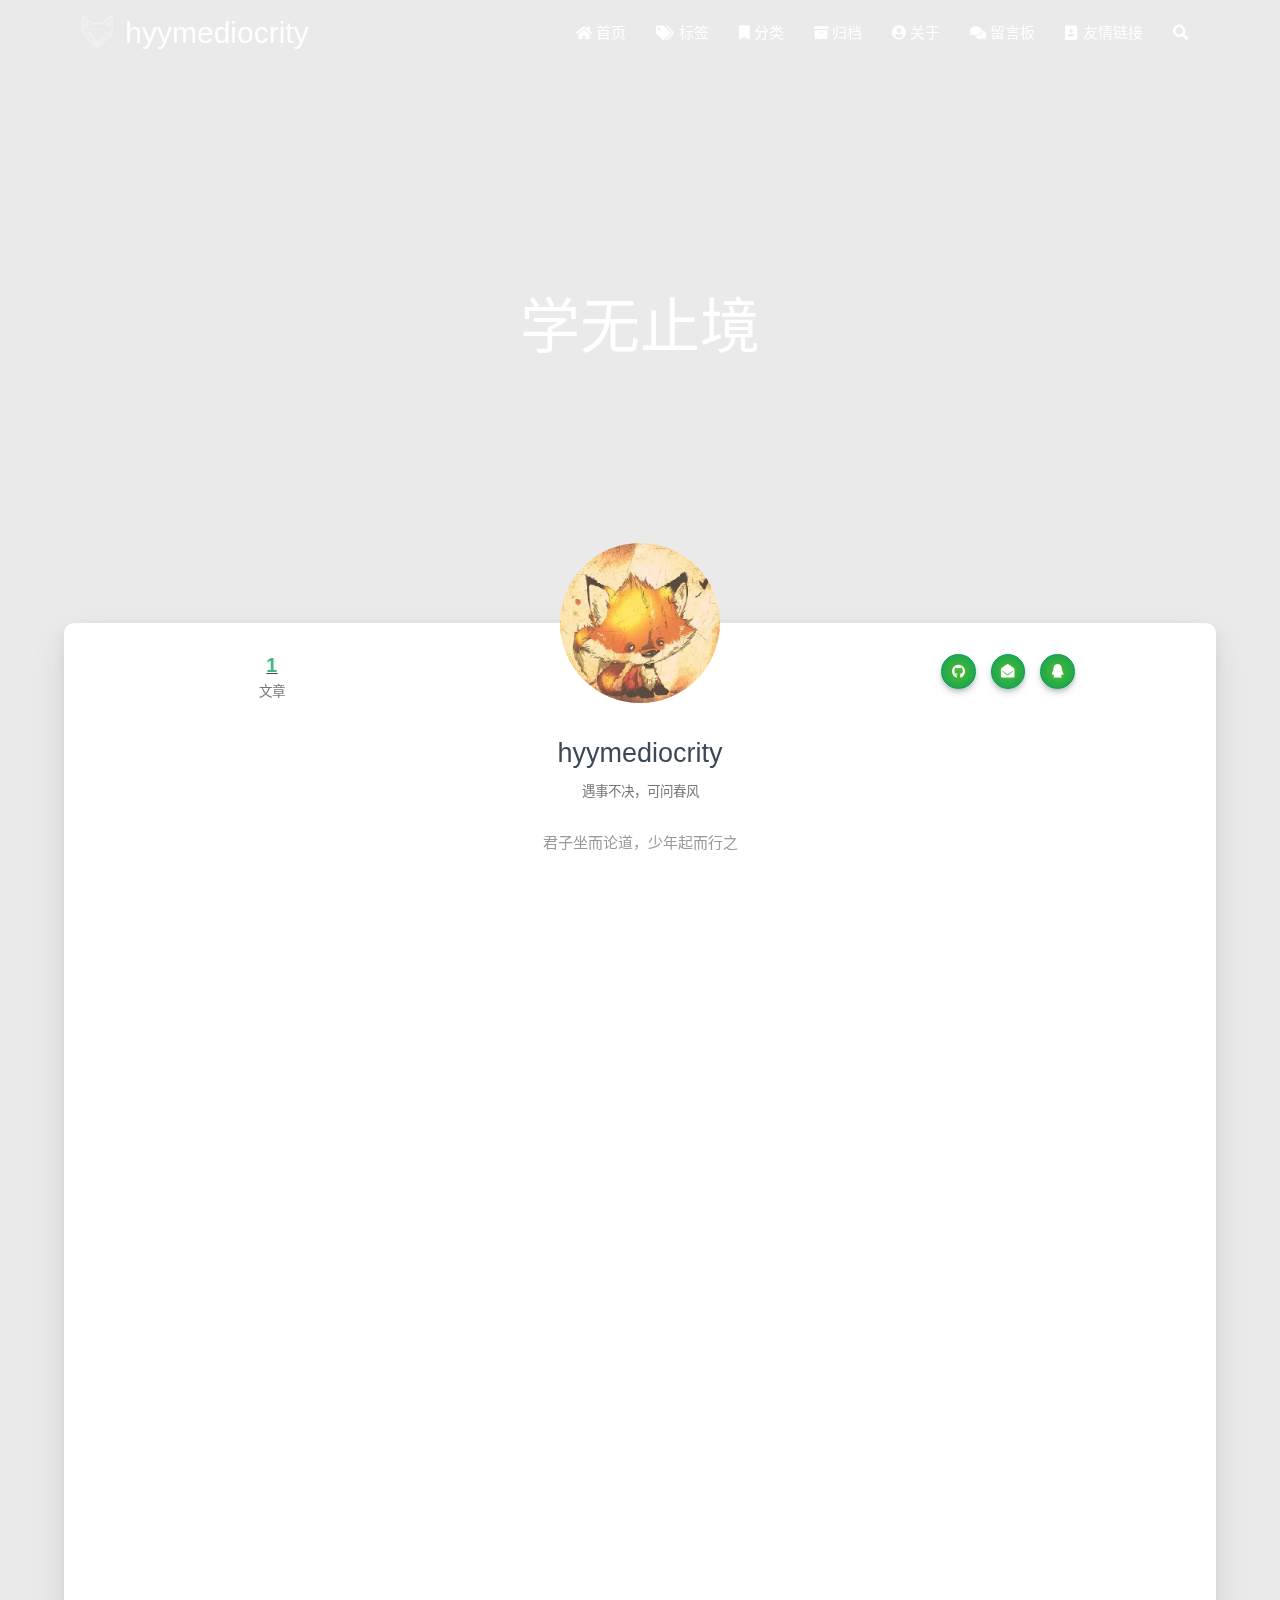
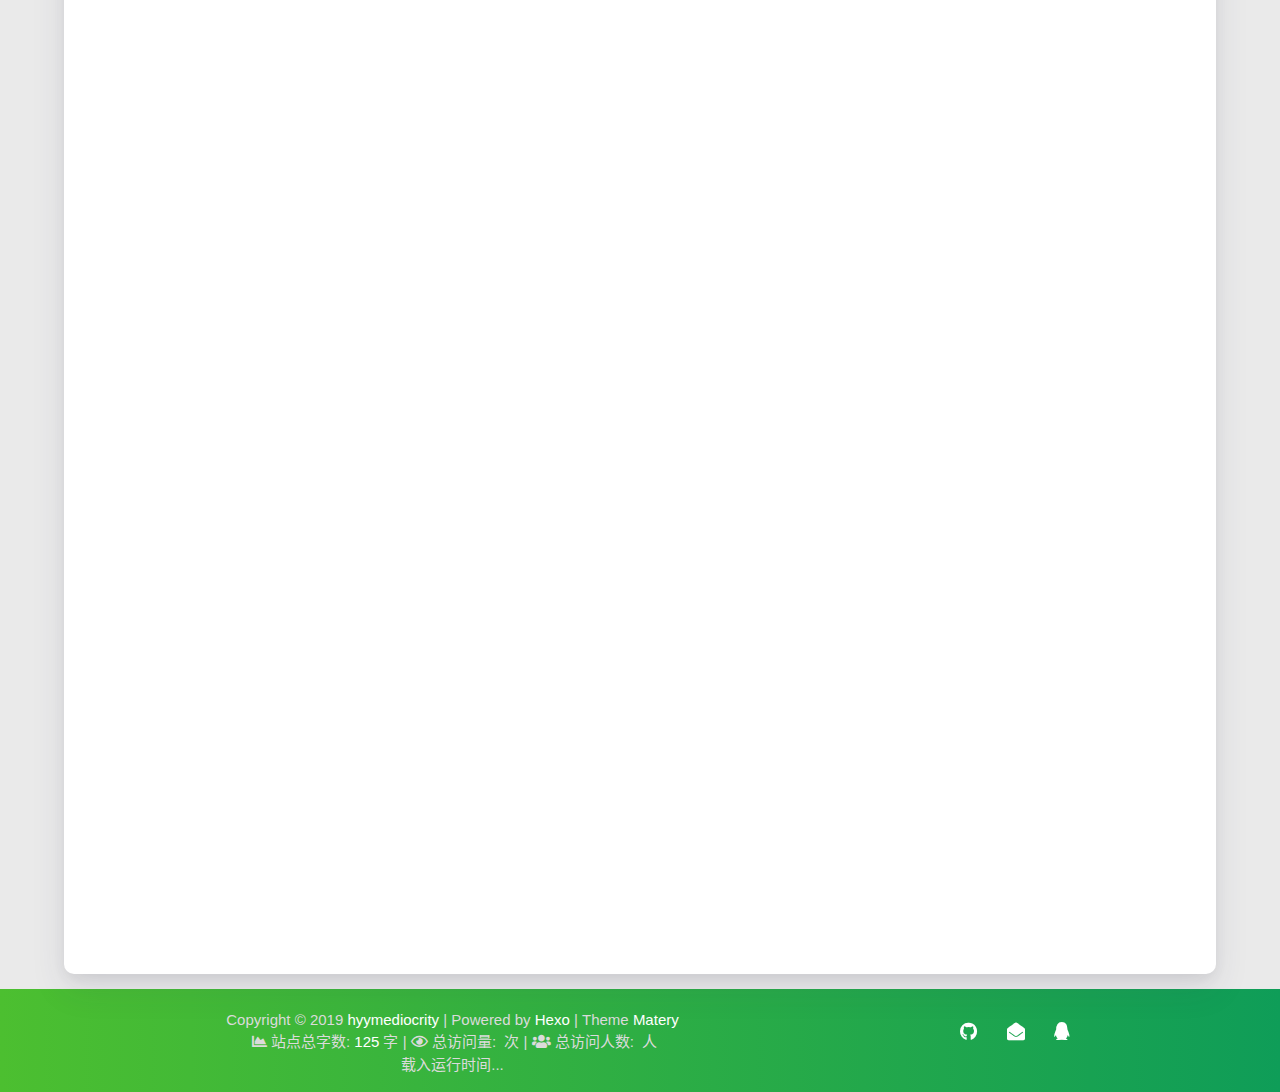
==== commit a3134fc2: "Site updated: 2020-02-25 19:24:18" ====
--- a/about/index.html
+++ b/about/index.html
@@ -1,4 +1,4 @@
-<!-- build time:Tue Feb 25 2020 16:32:40 GMT+0800 (GMT+08:00) --><!DOCTYPE HTML><html lang="zh-CN"><head><meta charset="utf-8"><meta name="keywords" content="关于, hyymediocrity"><meta name="description" content="关于 | hyymediocrity"><meta http-equiv="X-UA-Compatible" content="IE=edge"><meta name="viewport" content="width=device-width,initial-scale=1,user-scalable=no"><meta name="renderer" content="webkit|ie-stand|ie-comp"><meta name="mobile-web-app-capable" content="yes"><meta name="format-detection" content="telephone=no"><meta name="apple-mobile-web-app-capable" content="yes"><meta name="apple-mobile-web-app-status-bar-style" content="black-translucent"><title>关于 | hyymediocrity</title><link rel="icon" type="image/png" href="/favicon.png"><link rel="stylesheet" type="text/css" href="/libs/awesome/css/all.css"><link rel="stylesheet" type="text/css" href="/libs/materialize/materialize.min.css"><link rel="stylesheet" type="text/css" href="/libs/aos/aos.css"><link rel="stylesheet" type="text/css" href="/libs/animate/animate.min.css"><link rel="stylesheet" type="text/css" href="/libs/lightGallery/css/lightgallery.min.css"><link rel="stylesheet" type="text/css" href="/css/matery.css"><link rel="stylesheet" type="text/css" href="/css/my.css"><script src="/libs/jquery/jquery.min.js"></script><script src="https://sdk.jinrishici.com/v2/browser/jinrishici.js" charset="utf-8"></script><meta name="generator" content="Hexo 4.2.0"><link rel="alternate" href="/atom.xml" title="hyymediocrity" type="application/atom+xml"><link rel="stylesheet" href="/css/prism-tomorrow.css" type="text/css"></head><body><header class="navbar-fixed"><nav id="headNav" class="bg-color nav-transparent"><div id="navContainer" class="nav-wrapper container"><div class="brand-logo"><a href="/" class="waves-effect waves-light"><div><img src="/medias/loading.gif" data-original="/medias/logo.png" class="logo-img" alt="LOGO"> <span class="logo-span">hyymediocrity</span></div></a></div><a href="#" data-target="mobile-nav" class="sidenav-trigger button-collapse"><i class="fas fa-bars"></i></a><ul class="right nav-menu"><li class="hide-on-med-and-down nav-item"><a href="/" class="waves-effect waves-light"><i class="fas fa-home" style="zoom:.6"></i> <span>首页</span></a></li><li class="hide-on-med-and-down nav-item"><a href="/tags" class="waves-effect waves-light"><i class="fas fa-tags" style="zoom:.6"></i> <span>标签</span></a></li><li class="hide-on-med-and-down nav-item"><a href="/categories" class="waves-effect waves-light"><i class="fas fa-bookmark" style="zoom:.6"></i> <span>分类</span></a></li><li class="hide-on-med-and-down nav-item"><a href="/archives" class="waves-effect waves-light"><i class="fas fa-archive" style="zoom:.6"></i> <span>归档</span></a></li><li class="hide-on-med-and-down nav-item"><a href="/about" class="waves-effect waves-light"><i class="fas fa-user-circle" style="zoom:.6"></i> <span>关于</span></a></li><li class="hide-on-med-and-down nav-item"><a href="/contact" class="waves-effect waves-light"><i class="fas fa-comments" style="zoom:.6"></i> <span>留言板</span></a></li><li class="hide-on-med-and-down nav-item"><a href="/friends" class="waves-effect waves-light"><i class="fas fa-address-book" style="zoom:.6"></i> <span>友情链接</span></a></li><li><a href="#searchModal" class="modal-trigger waves-effect waves-light"><i id="searchIcon" class="fas fa-search" title="搜索" style="zoom:.85"></i></a></li></ul><div id="mobile-nav" class="side-nav sidenav"><div class="mobile-head bg-color"><img src="/medias/loading.gif" data-original="/medias/logo.png" class="logo-img circle responsive-img"><div class="logo-name">hyymediocrity</div><div class="logo-desc">君子坐而论道，少年起而行之</div></div><ul class="menu-list mobile-menu-list"><li class="m-nav-item"><a href="/" class="waves-effect waves-light"><i class="fa-fw fas fa-home"></i> 首页</a></li><li class="m-nav-item"><a href="/tags" class="waves-effect waves-light"><i class="fa-fw fas fa-tags"></i> 标签</a></li><li class="m-nav-item"><a href="/categories" class="waves-effect waves-light"><i class="fa-fw fas fa-bookmark"></i> 分类</a></li><li class="m-nav-item"><a href="/archives" class="waves-effect waves-light"><i class="fa-fw fas fa-archive"></i> 归档</a></li><li class="m-nav-item"><a href="/about" class="waves-effect waves-light"><i class="fa-fw fas fa-user-circle"></i> 关于</a></li><li class="m-nav-item"><a href="/contact" class="waves-effect waves-light"><i class="fa-fw fas fa-comments"></i> 留言板</a></li><li class="m-nav-item"><a href="/friends" class="waves-effect waves-light"><i class="fa-fw fas fa-address-book"></i> 友情链接</a></li><li><div class="divider"></div></li><li><a href="https://github.com/blinkfox/hexo-theme-matery" class="waves-effect waves-light" target="_blank"><i class="fab fa-github-square fa-fw"></i>Fork Me</a></li></ul></div></div><style>.nav-transparent .github-corner{display:none!important}.github-corner{position:absolute;z-index:10;top:0;right:0;border:0;transform:scale(1.1)}.github-corner svg{color:#0f9d58;fill:#fff;height:64px;width:64px}.github-corner:hover .octo-arm{animation:a .56s ease-in-out}.github-corner .octo-arm{animation:none}@keyframes a{0%,to{transform:rotate(0)}20%,60%{transform:rotate(-25deg)}40%,80%{transform:rotate(10deg)}}</style><a href="https://github.com/blinkfox/hexo-theme-matery" class="github-corner tooltipped hide-on-med-and-down" target="_blank" data-tooltip="Fork Me" data-position="left" data-delay="50"><svg viewBox="0 0 250 250" aria-hidden="true"><path d="M0,0 L115,115 L130,115 L142,142 L250,250 L250,0 Z"></path><path d="M128.3,109.0 C113.8,99.7 119.0,89.6 119.0,89.6 C122.0,82.7 120.5,78.6 120.5,78.6 C119.2,72.0 123.4,76.3 123.4,76.3 C127.3,80.9 125.5,87.3 125.5,87.3 C122.9,97.6 130.6,101.9 134.4,103.2" fill="currentColor" style="transform-origin:130px 106px" class="octo-arm"></path><path d="M115.0,115.0 C114.9,115.1 118.7,116.5 119.8,115.4 L133.7,101.6 C136.9,99.2 139.9,98.4 142.2,98.6 C133.8,88.0 127.5,74.4 143.8,58.0 C148.5,53.4 154.0,51.2 159.7,51.0 C160.3,49.4 163.2,43.6 171.4,40.1 C171.4,40.1 176.1,42.5 178.8,56.2 C183.1,58.6 187.2,61.8 190.9,65.4 C194.5,69.0 197.7,73.2 200.1,77.6 C213.8,80.2 216.3,84.9 216.3,84.9 C212.7,93.1 206.9,96.0 205.4,96.6 C205.1,102.4 203.0,107.8 198.3,112.5 C181.9,128.9 168.3,122.5 157.7,114.1 C157.9,116.9 156.7,120.9 152.7,124.9 L141.0,136.5 C139.8,137.7 141.6,141.9 141.8,141.8 Z" fill="currentColor" class="octo-body"></path></svg></a></nav></header><style type="text/css">.about-cover{height:75vh}</style><div class="bg-cover pd-header about-cover"><div class="container"><div class="row"><div class="col s10 offset-s1 m8 offset-m2 l8 offset-l2"><div class="brand"><div class="title center-align">subtitle</div><div class="description center-align"><span id="subtitle"></span><script src="https://cdn.jsdelivr.net/npm/typed.js@2.0.11"></script><script>var typed=new Typed("#subtitle",{strings:["遇事不决，可问春风！","清风如袖，明月肩头！"],startDelay:300,typeSpeed:100,loop:!0,backSpeed:50,showCursor:!0})</script></div></div></div></div><script>$(".bg-cover").css("background-image","url(/medias/banner/"+(new Date).getMinutes()+".jpg)")</script></div></div><main class="content"><div id="aboutme" class="container about-container"><div class="card"><div class="card-content"><div class="row"><div class="post-statis col l4 hide-on-med-and-down" data-aos="zoom-in-right"><div class="statis"><span class="count"><a href="/">1</a></span> <span class="name">文章</span></div></div><div class="col s12 m12 l4"><div class="profile center-align"><div class="avatar"><img src="/medias/loading.gif" data-original="/medias/avatar.jpg" alt="hyymediocrity" class="circle responsive-img avatar-img"></div><div class="author"><div class="post-statis hide-on-large-only" data-aos="zoom-in-right"><div class="statis"><span class="count"><a href="/">1</a></span> <span class="name">文章</span></div></div><div class="title">hyymediocrity</div><div class="career">一个在0和1的世界中摸爬滚打的程序员</div><div class="social-link hide-on-large-only" data-aos="zoom-in-left"><a href="https://github.com/hyymediocrity" class="tooltipped" target="_blank" data-tooltip="访问我的GitHub" data-position="top" data-delay="50"><i class="fab fa-github"></i> </a><a href="mailto:hyymediocrity@gmail.com" class="tooltipped" target="_blank" data-tooltip="邮件联系我" data-position="top" data-delay="50"><i class="fas fa-envelope-open"></i> </a><a href="tencent://AddContact/?fromId=50&fromSubId=1&subcmd=all&uin=2810918870" class="tooltipped" target="_blank" data-tooltip="QQ联系我: 2810918870" data-position="top" data-delay="50"><i class="fab fa-qq"></i> </a><a href="/atom.xml" class="tooltipped" target="_blank" data-tooltip="RSS 订阅" data-position="top" data-delay="50"><i class="fas fa-rss"></i></a></div></div></div></div><div class="col l4 hide-on-med-and-down" data-aos="zoom-in-left"><div class="social-link"><a href="https://github.com/hyymediocrity" class="tooltipped" target="_blank" data-tooltip="访问我的GitHub" data-position="top" data-delay="50"><i class="fab fa-github"></i> </a><a href="mailto:hyymediocrity@gmail.com" class="tooltipped" target="_blank" data-tooltip="邮件联系我" data-position="top" data-delay="50"><i class="fas fa-envelope-open"></i> </a><a href="tencent://AddContact/?fromId=50&fromSubId=1&subcmd=all&uin=2810918870" class="tooltipped" target="_blank" data-tooltip="QQ联系我: 2810918870" data-position="top" data-delay="50"><i class="fab fa-qq"></i> </a><a href="/atom.xml" class="tooltipped" target="_blank" data-tooltip="RSS 订阅" data-position="top" data-delay="50"><i class="fas fa-rss"></i></a></div></div></div><div class="introduction center-align" data-aos="fade-up">君子坐而论道，少年起而行之</div><style type="text/css">#categories-chart,#posts-chart,#tags-chart{width:100%;height:300px;margin:.5rem auto;padding:.5rem}</style><div id="postCharts" class="post-charts"><div class="title center-align" data-aos="zoom-in-up"><i class="far fa-bar-chart"></i>&nbsp;&nbsp;文章统计图</div><div class="row"><div class="chart col s12 m6 l4" data-aos="zoom-in-up"><div id="posts-chart"></div></div><div class="chart col s12 m6 l4" data-aos="zoom-in-up"><div id="categories-chart"></div></div><div class="chart col s12 m6 l4" data-aos="zoom-in-up"><div id="tags-chart"></div></div></div></div><script type="text/javascript" src="/libs/echarts/echarts.min.js"></script><script>let postsChart = echarts.init(document.getElementById('posts-chart'));
+<!-- build time:Tue Feb 25 2020 19:24:07 GMT+0800 (GMT+08:00) --><!DOCTYPE HTML><html lang="zh-CN"><head><meta charset="utf-8"><meta name="keywords" content="关于, Java"><meta name="description" content="关于 | hyymediocrity"><meta http-equiv="X-UA-Compatible" content="IE=edge"><meta name="viewport" content="width=device-width,initial-scale=1,user-scalable=no"><meta name="renderer" content="webkit|ie-stand|ie-comp"><meta name="mobile-web-app-capable" content="yes"><meta name="format-detection" content="telephone=no"><meta name="apple-mobile-web-app-capable" content="yes"><meta name="apple-mobile-web-app-status-bar-style" content="black-translucent"><title>关于 | hyymediocrity</title><link rel="icon" type="image/png" href="/favicon.png"><link rel="stylesheet" type="text/css" href="/libs/awesome/css/all.css"><link rel="stylesheet" type="text/css" href="/libs/materialize/materialize.min.css"><link rel="stylesheet" type="text/css" href="/libs/aos/aos.css"><link rel="stylesheet" type="text/css" href="/libs/animate/animate.min.css"><link rel="stylesheet" type="text/css" href="/libs/lightGallery/css/lightgallery.min.css"><link rel="stylesheet" type="text/css" href="/css/matery.css"><link rel="stylesheet" type="text/css" href="/css/my.css"><script src="/libs/jquery/jquery.min.js"></script><script src="https://sdk.jinrishici.com/v2/browser/jinrishici.js" charset="utf-8"></script><meta name="generator" content="Hexo 4.2.0"><link rel="alternate" href="/atom.xml" title="hyymediocrity" type="application/atom+xml"><link rel="stylesheet" href="/css/prism-tomorrow.css" type="text/css"></head><body><header class="navbar-fixed"><nav id="headNav" class="bg-color nav-transparent"><div id="navContainer" class="nav-wrapper container"><div class="brand-logo"><a href="/" class="waves-effect waves-light"><div><img src="/medias/loading.gif" data-original="/medias/logo.png" class="logo-img" alt="LOGO"> <span class="logo-span">hyymediocrity</span></div></a></div><a href="#" data-target="mobile-nav" class="sidenav-trigger button-collapse"><i class="fas fa-bars"></i></a><ul class="right nav-menu"><li class="hide-on-med-and-down nav-item"><a href="/" class="waves-effect waves-light"><i class="fas fa-home" style="zoom:.6"></i> <span>首页</span></a></li><li class="hide-on-med-and-down nav-item"><a href="/tags" class="waves-effect waves-light"><i class="fas fa-tags" style="zoom:.6"></i> <span>标签</span></a></li><li class="hide-on-med-and-down nav-item"><a href="/categories" class="waves-effect waves-light"><i class="fas fa-bookmark" style="zoom:.6"></i> <span>分类</span></a></li><li class="hide-on-med-and-down nav-item"><a href="/archives" class="waves-effect waves-light"><i class="fas fa-archive" style="zoom:.6"></i> <span>归档</span></a></li><li class="hide-on-med-and-down nav-item"><a href="/about" class="waves-effect waves-light"><i class="fas fa-user-circle" style="zoom:.6"></i> <span>关于</span></a></li><li class="hide-on-med-and-down nav-item"><a href="/contact" class="waves-effect waves-light"><i class="fas fa-comments" style="zoom:.6"></i> <span>留言板</span></a></li><li class="hide-on-med-and-down nav-item"><a href="/friends" class="waves-effect waves-light"><i class="fas fa-address-book" style="zoom:.6"></i> <span>友情链接</span></a></li><li><a href="#searchModal" class="modal-trigger waves-effect waves-light"><i id="searchIcon" class="fas fa-search" title="搜索" style="zoom:.85"></i></a></li></ul><div id="mobile-nav" class="side-nav sidenav"><div class="mobile-head bg-color"><img src="/medias/loading.gif" data-original="/medias/logo.png" class="logo-img circle responsive-img"><div class="logo-name">hyymediocrity</div><div class="logo-desc">君子坐而论道，少年起而行之</div></div><ul class="menu-list mobile-menu-list"><li class="m-nav-item"><a href="/" class="waves-effect waves-light"><i class="fa-fw fas fa-home"></i> 首页</a></li><li class="m-nav-item"><a href="/tags" class="waves-effect waves-light"><i class="fa-fw fas fa-tags"></i> 标签</a></li><li class="m-nav-item"><a href="/categories" class="waves-effect waves-light"><i class="fa-fw fas fa-bookmark"></i> 分类</a></li><li class="m-nav-item"><a href="/archives" class="waves-effect waves-light"><i class="fa-fw fas fa-archive"></i> 归档</a></li><li class="m-nav-item"><a href="/about" class="waves-effect waves-light"><i class="fa-fw fas fa-user-circle"></i> 关于</a></li><li class="m-nav-item"><a href="/contact" class="waves-effect waves-light"><i class="fa-fw fas fa-comments"></i> 留言板</a></li><li class="m-nav-item"><a href="/friends" class="waves-effect waves-light"><i class="fa-fw fas fa-address-book"></i> 友情链接</a></li><li><div class="divider"></div></li><li><a href="https://github.com/blinkfox/hexo-theme-matery" class="waves-effect waves-light" target="_blank"><i class="fab fa-github-square fa-fw"></i>Fork Me</a></li></ul></div></div><style>.nav-transparent .github-corner{display:none!important}.github-corner{position:absolute;z-index:10;top:0;right:0;border:0;transform:scale(1.1)}.github-corner svg{color:#0f9d58;fill:#fff;height:64px;width:64px}.github-corner:hover .octo-arm{animation:a .56s ease-in-out}.github-corner .octo-arm{animation:none}@keyframes a{0%,to{transform:rotate(0)}20%,60%{transform:rotate(-25deg)}40%,80%{transform:rotate(10deg)}}</style><a href="https://github.com/blinkfox/hexo-theme-matery" class="github-corner tooltipped hide-on-med-and-down" target="_blank" data-tooltip="Fork Me" data-position="left" data-delay="50"><svg viewBox="0 0 250 250" aria-hidden="true"><path d="M0,0 L115,115 L130,115 L142,142 L250,250 L250,0 Z"></path><path d="M128.3,109.0 C113.8,99.7 119.0,89.6 119.0,89.6 C122.0,82.7 120.5,78.6 120.5,78.6 C119.2,72.0 123.4,76.3 123.4,76.3 C127.3,80.9 125.5,87.3 125.5,87.3 C122.9,97.6 130.6,101.9 134.4,103.2" fill="currentColor" style="transform-origin:130px 106px" class="octo-arm"></path><path d="M115.0,115.0 C114.9,115.1 118.7,116.5 119.8,115.4 L133.7,101.6 C136.9,99.2 139.9,98.4 142.2,98.6 C133.8,88.0 127.5,74.4 143.8,58.0 C148.5,53.4 154.0,51.2 159.7,51.0 C160.3,49.4 163.2,43.6 171.4,40.1 C171.4,40.1 176.1,42.5 178.8,56.2 C183.1,58.6 187.2,61.8 190.9,65.4 C194.5,69.0 197.7,73.2 200.1,77.6 C213.8,80.2 216.3,84.9 216.3,84.9 C212.7,93.1 206.9,96.0 205.4,96.6 C205.1,102.4 203.0,107.8 198.3,112.5 C181.9,128.9 168.3,122.5 157.7,114.1 C157.9,116.9 156.7,120.9 152.7,124.9 L141.0,136.5 C139.8,137.7 141.6,141.9 141.8,141.8 Z" fill="currentColor" class="octo-body"></path></svg></a></nav></header><style type="text/css">.about-cover{height:75vh}</style><div class="bg-cover pd-header about-cover"><div class="container"><div class="row"><div class="col s10 offset-s1 m8 offset-m2 l8 offset-l2"><div class="brand"><div class="title center-align">学无止境</div><div class="description center-align"><span id="subtitle"></span><script src="https://cdn.jsdelivr.net/npm/typed.js@2.0.11"></script><script>var typed=new Typed("#subtitle",{strings:["遇事不决，可问春风！","清风如袖，明月肩头！","愿先生心境，四季如春！","江湖很不好，也就酒还行！","少年，思无邪，最最动人！","若无闲事挂心头，便是人间好时节！"],startDelay:300,typeSpeed:50,loop:!0,backSpeed:50,showCursor:!0})</script></div></div></div></div><script>$(".bg-cover").css("background-image","url(/medias/banner/"+(new Date).getMinutes()+".jpg)")</script></div></div><main class="content"><div id="aboutme" class="container about-container"><div class="card"><div class="card-content"><div class="row"><div class="post-statis col l4 hide-on-med-and-down" data-aos="zoom-in-right"><div class="statis"><span class="count"><a href="/">1</a></span> <span class="name">文章</span></div></div><div class="col s12 m12 l4"><div class="profile center-align"><div class="avatar"><img src="/medias/loading.gif" data-original="/medias/avatar.jpg" alt="hyymediocrity" class="circle responsive-img avatar-img"></div><div class="author"><div class="post-statis hide-on-large-only" data-aos="zoom-in-right"><div class="statis"><span class="count"><a href="/">1</a></span> <span class="name">文章</span></div></div><div class="title">hyymediocrity</div><div class="career">遇事不决，可问春风</div><div class="social-link hide-on-large-only" data-aos="zoom-in-left"><a href="https://github.com/hyymediocrity" class="tooltipped" target="_blank" data-tooltip="访问我的GitHub" data-position="top" data-delay="50"><i class="fab fa-github"></i> </a><a href="mailto:hyymediocrity@gmail.com" class="tooltipped" target="_blank" data-tooltip="邮件联系我" data-position="top" data-delay="50"><i class="fas fa-envelope-open"></i> </a><a href="tencent://AddContact/?fromId=50&fromSubId=1&subcmd=all&uin=2810918870" class="tooltipped" target="_blank" data-tooltip="QQ联系我: 2810918870" data-position="top" data-delay="50"><i class="fab fa-qq"></i></a></div></div></div></div><div class="col l4 hide-on-med-and-down" data-aos="zoom-in-left"><div class="social-link"><a href="https://github.com/hyymediocrity" class="tooltipped" target="_blank" data-tooltip="访问我的GitHub" data-position="top" data-delay="50"><i class="fab fa-github"></i> </a><a href="mailto:hyymediocrity@gmail.com" class="tooltipped" target="_blank" data-tooltip="邮件联系我" data-position="top" data-delay="50"><i class="fas fa-envelope-open"></i> </a><a href="tencent://AddContact/?fromId=50&fromSubId=1&subcmd=all&uin=2810918870" class="tooltipped" target="_blank" data-tooltip="QQ联系我: 2810918870" data-position="top" data-delay="50"><i class="fab fa-qq"></i></a></div></div></div><div class="introduction center-align" data-aos="fade-up">君子坐而论道，少年起而行之</div><style type="text/css">#categories-chart,#posts-chart,#tags-chart{width:100%;height:300px;margin:.5rem auto;padding:.5rem}</style><div id="postCharts" class="post-charts"><div class="title center-align" data-aos="zoom-in-up"><i class="far fa-bar-chart"></i>&nbsp;&nbsp;文章统计图</div><div class="row"><div class="chart col s12 m6 l4" data-aos="zoom-in-up"><div id="posts-chart"></div></div><div class="chart col s12 m6 l4" data-aos="zoom-in-up"><div id="categories-chart"></div></div><div class="chart col s12 m6 l4" data-aos="zoom-in-up"><div id="tags-chart"></div></div></div></div><script type="text/javascript" src="/libs/echarts/echarts.min.js"></script><script>let postsChart = echarts.init(document.getElementById('posts-chart'));
     let categoriesChart = echarts.init(document.getElementById('categories-chart'));
     let tagsChart = echarts.init(document.getElementById('tags-chart'));
 
@@ -137,4 +137,4 @@
         }, function () {
             $(this).removeClass(animateClass);
         });
-    });</script></div></div></div></main><footer class="page-footer bg-color"><div class="container row center-align" style="margin-bottom:15px!important"><div class="col s12 m8 l8 copy-right">Copyright&nbsp;&copy; <span id="year">2019</span> <a href="https://hyymediocrity.github.io" target="_blank">hyymediocrity</a> |&nbsp;Powered by&nbsp;<a href="https://hexo.io/" target="_blank">Hexo</a> |&nbsp;Theme&nbsp;<a href="https://github.com/blinkfox/hexo-theme-matery" target="_blank">Matery</a><br>&nbsp;<i class="fas fa-chart-area"></i>&nbsp;站点总字数:&nbsp;<span class="white-color">125</span>&nbsp;字 <span id="busuanzi_container_site_pv">|&nbsp;<i class="far fa-eye"></i>&nbsp;总访问量:&nbsp;<span id="busuanzi_value_site_pv" class="white-color"></span>&nbsp;次 </span><span id="busuanzi_container_site_uv">|&nbsp;<i class="fas fa-users"></i>&nbsp;总访问人数:&nbsp;<span id="busuanzi_value_site_uv" class="white-color"></span>&nbsp;人</span><br><span id="sitetime">载入运行时间...</span><script>function siteTime(){var e=1e3,t=60*e,n=60*t,o=24*n,r=365*o,a=new Date,i="2019",l="6",m="28",M="0",g="0",d="0",s=a.getFullYear(),u=a.getMonth()+1,T=a.getDate(),c=a.getHours(),f=a.getMinutes(),h=a.getSeconds(),y=Date.UTC(i,l,m,M,g,d),H=Date.UTC(s,u,T,c,f,h),I=H-y,B=Math.floor(I/r),D=Math.floor(I/o-365*B),E=Math.floor((I-(365*B+D)*o)/n),L=Math.floor((I-(365*B+D)*o-E*n)/t),v=Math.floor((I-(365*B+D)*o-E*n-L*t)/e);i==s?(document.getElementById("year").innerHTML=s,document.getElementById("sitetime").innerHTML="本站已安全运行 "+D+" 天 "+E+" 小时 "+L+" 分钟 "+v+" 秒"):(document.getElementById("year").innerHTML=i+" - "+s,document.getElementById("sitetime").innerHTML="本站已安全运行 "+B+" 年 "+D+" 天 "+E+" 小时 "+L+" 分钟 "+v+" 秒")}setInterval(siteTime,1e3)</script><br></div><div class="col s12 m4 l4 social-link social-statis"><a href="https://github.com/hyymediocrity" class="tooltipped" target="_blank" data-tooltip="访问我的GitHub" data-position="top" data-delay="50"><i class="fab fa-github"></i> </a><a href="mailto:hyymediocrity@gmail.com" class="tooltipped" target="_blank" data-tooltip="邮件联系我" data-position="top" data-delay="50"><i class="fas fa-envelope-open"></i> </a><a href="tencent://AddContact/?fromId=50&fromSubId=1&subcmd=all&uin=2810918870" class="tooltipped" target="_blank" data-tooltip="QQ联系我: 2810918870" data-position="top" data-delay="50"><i class="fab fa-qq"></i> </a><a href="/atom.xml" class="tooltipped" target="_blank" data-tooltip="RSS 订阅" data-position="top" data-delay="50"><i class="fas fa-rss"></i></a></div></div></footer><div class="progress-bar"></div><div id="searchModal" class="modal"><div class="modal-content"><div class="search-header"><span class="title"><i class="fas fa-search"></i>&nbsp;&nbsp;搜索</span> <input type="search" id="searchInput" name="s" placeholder="请输入搜索的关键字" class="search-input"></div><div id="searchResult"></div></div></div><script src="/js/search.js"></script><script type="text/javascript">$(function(){searchFunc("/search.xml","searchInput","searchResult")})</script><div id="backTop" class="top-scroll"><a class="btn-floating btn-large waves-effect waves-light" href="#!"><i class="fas fa-arrow-up"></i></a></div><script src="/libs/materialize/materialize.min.js"></script><script src="/libs/masonry/masonry.pkgd.min.js"></script><script src="/libs/aos/aos.js"></script><script src="/libs/scrollprogress/scrollProgress.min.js"></script><script src="/libs/lightGallery/js/lightgallery-all.min.js"></script><script src="/js/matery.js"></script><script>!function(){var t=document.createElement("script"),s=window.location.protocol.split(":")[0];"https"===s?t.src="https://zz.bdstatic.com/linksubmit/push.js":t.src="http://push.zhanzhang.baidu.com/push.js";var e=document.getElementsByTagName("script")[0];e.parentNode.insertBefore(t,e)}()</script><script src="/libs/others/clicklove.js" async></script><script async src="/libs/others/busuanzi.pure.mini.js"></script><script>!function(e,t,o,c,i,a,n){e.DaoVoiceObject=i,e[i]=e[i]||function(){(e[i].q=e[i].q||[]).push(arguments)},e[i].l=1*new Date,a=t.createElement(o),n=t.getElementsByTagName(o)[0],a.async=1,a.src=c,a.charset="utf-8",n.parentNode.insertBefore(a,n)}(window,document,"script",("https:"==document.location.protocol?"https:":"http:")+"//widget.daovoice.io/widget/6984b559.js","daovoice"),daovoice("init",{app_id:"42c80d0d"}),daovoice("update")</script><script src="/libs/instantpage/instantpage.js" type="module"></script><script>!function(e){var c=Array.prototype.slice.call(document.querySelectorAll("img[data-original]"));function i(){for(var r=0;r<c.length;r++)t=c[r],0<=(n=t.getBoundingClientRect()).bottom&&0<=n.left&&n.top<=(e.innerHeight||document.documentElement.clientHeight)&&function(){var t,n,e,i,o=c[r];t=o,n=function(){c=c.filter(function(t){return o!==t})},e=new Image,i=t.getAttribute("data-original"),e.onload=function(){t.src=i,n&&n()},e.src=i}();var t,n}i(),e.addEventListener("scroll",function(){var t,n;t=i,n=e,clearTimeout(t.tId),t.tId=setTimeout(function(){t.call(n)},500)})}(this);</script><script>window.addEventListener("load",function(){var t=/\.(gif|jpg|jpeg|tiff|png)$/i,r=/^data:image\/[a-z]+;base64,/;Array.prototype.slice.call(document.querySelectorAll("img[data-original]")).forEach(function(a){var e=a.parentNode;"A"===e.tagName&&(e.href.match(t)||e.href.match(r))&&(e.href=a.dataset.original)})});</script></body></html><!-- rebuild by neat -->+    });</script></div></div></div></main><footer class="page-footer bg-color"><div class="container row center-align" style="margin-bottom:15px!important"><div class="col s12 m8 l8 copy-right">Copyright&nbsp;&copy; <span id="year">2019</span> <a href="https://hyymediocrity.github.io" target="_blank">hyymediocrity</a> |&nbsp;Powered by&nbsp;<a href="https://hexo.io/" target="_blank">Hexo</a> |&nbsp;Theme&nbsp;<a href="https://github.com/blinkfox/hexo-theme-matery" target="_blank">Matery</a><br>&nbsp;<i class="fas fa-chart-area"></i>&nbsp;站点总字数:&nbsp;<span class="white-color">125</span>&nbsp;字 <span id="busuanzi_container_site_pv">|&nbsp;<i class="far fa-eye"></i>&nbsp;总访问量:&nbsp;<span id="busuanzi_value_site_pv" class="white-color"></span>&nbsp;次 </span><span id="busuanzi_container_site_uv">|&nbsp;<i class="fas fa-users"></i>&nbsp;总访问人数:&nbsp;<span id="busuanzi_value_site_uv" class="white-color"></span>&nbsp;人</span><br><span id="sitetime">载入运行时间...</span><script>function siteTime(){var e=1e3,t=60*e,n=60*t,o=24*n,r=365*o,a=new Date,i="2019",l="6",m="28",M="0",g="0",d="0",s=a.getFullYear(),u=a.getMonth()+1,T=a.getDate(),c=a.getHours(),f=a.getMinutes(),h=a.getSeconds(),y=Date.UTC(i,l,m,M,g,d),H=Date.UTC(s,u,T,c,f,h),I=H-y,B=Math.floor(I/r),D=Math.floor(I/o-365*B),E=Math.floor((I-(365*B+D)*o)/n),L=Math.floor((I-(365*B+D)*o-E*n)/t),v=Math.floor((I-(365*B+D)*o-E*n-L*t)/e);i==s?(document.getElementById("year").innerHTML=s,document.getElementById("sitetime").innerHTML="本站已安全运行 "+D+" 天 "+E+" 小时 "+L+" 分钟 "+v+" 秒"):(document.getElementById("year").innerHTML=i+" - "+s,document.getElementById("sitetime").innerHTML="本站已安全运行 "+B+" 年 "+D+" 天 "+E+" 小时 "+L+" 分钟 "+v+" 秒")}setInterval(siteTime,1e3)</script><br></div><div class="col s12 m4 l4 social-link social-statis"><a href="https://github.com/hyymediocrity" class="tooltipped" target="_blank" data-tooltip="访问我的GitHub" data-position="top" data-delay="50"><i class="fab fa-github"></i> </a><a href="mailto:hyymediocrity@gmail.com" class="tooltipped" target="_blank" data-tooltip="邮件联系我" data-position="top" data-delay="50"><i class="fas fa-envelope-open"></i> </a><a href="tencent://AddContact/?fromId=50&fromSubId=1&subcmd=all&uin=2810918870" class="tooltipped" target="_blank" data-tooltip="QQ联系我: 2810918870" data-position="top" data-delay="50"><i class="fab fa-qq"></i></a></div></div></footer><div class="progress-bar"></div><div id="searchModal" class="modal"><div class="modal-content"><div class="search-header"><span class="title"><i class="fas fa-search"></i>&nbsp;&nbsp;搜索</span> <input type="search" id="searchInput" name="s" placeholder="请输入搜索的关键字" class="search-input"></div><div id="searchResult"></div></div></div><script src="/js/search.js"></script><script type="text/javascript">$(function(){searchFunc("/search.xml","searchInput","searchResult")})</script><div id="backTop" class="top-scroll"><a class="btn-floating btn-large waves-effect waves-light" href="#!"><i class="fas fa-arrow-up"></i></a></div><script src="/libs/materialize/materialize.min.js"></script><script src="/libs/masonry/masonry.pkgd.min.js"></script><script src="/libs/aos/aos.js"></script><script src="/libs/scrollprogress/scrollProgress.min.js"></script><script src="/libs/lightGallery/js/lightgallery-all.min.js"></script><script src="/js/matery.js"></script><script>!function(){var t=document.createElement("script"),s=window.location.protocol.split(":")[0];"https"===s?t.src="https://zz.bdstatic.com/linksubmit/push.js":t.src="http://push.zhanzhang.baidu.com/push.js";var e=document.getElementsByTagName("script")[0];e.parentNode.insertBefore(t,e)}()</script><script src="/libs/others/clicklove.js" async></script><script async src="/libs/others/busuanzi.pure.mini.js"></script><script>!function(e,t,o,c,i,a,n){e.DaoVoiceObject=i,e[i]=e[i]||function(){(e[i].q=e[i].q||[]).push(arguments)},e[i].l=1*new Date,a=t.createElement(o),n=t.getElementsByTagName(o)[0],a.async=1,a.src=c,a.charset="utf-8",n.parentNode.insertBefore(a,n)}(window,document,"script",("https:"==document.location.protocol?"https:":"http:")+"//widget.daovoice.io/widget/6984b559.js","daovoice"),daovoice("init",{app_id:"42c80d0d"}),daovoice("update")</script><script src="/libs/instantpage/instantpage.js" type="module"></script><script>!function(t){function n(){for(var n=0;n<e.length;n++)i=e[n],0<=(o=i.getBoundingClientRect()).bottom&&0<=o.left&&o.top<=(t.innerHeight||document.documentElement.clientHeight)&&function(){var t,i,o,r,c=e[n];t=c,i=function(){e=e.filter(function(t){return c!==t})},o=new Image,r=t.getAttribute("data-original"),o.onload=function(){t.src=r,i&&i()},o.src=r}();var i,o}var e=Array.prototype.slice.call(document.querySelectorAll("img[data-original]"));n(),t.addEventListener("scroll",function(){var e,i;e=n,i=t,clearTimeout(e.tId),e.tId=setTimeout(function(){e.call(i)},500)})}(this)</script><script>window.addEventListener("load",function(){var a=/\.(gif|jpg|jpeg|tiff|png)$/i,e=/^data:image\/[a-z]+;base64,/;Array.prototype.slice.call(document.querySelectorAll("img[data-original]")).forEach(function(t){var r=t.parentNode;"A"===r.tagName&&(r.href.match(a)||r.href.match(e))&&(r.href=t.dataset.original)})})</script></body></html><!-- rebuild by neat -->--- a/libs/awesome/css/all.css
+++ b/libs/awesome/css/all.css
@@ -1,4 +1,4 @@
-/* build time:Tue Feb 25 2020 16:32:41 GMT+0800 (GMT+08:00)*/
+/* build time:Tue Feb 25 2020 19:24:09 GMT+0800 (GMT+08:00)*/
 /*!
  * Font Awesome Free 5.11.1 by @fontawesome - https://fontawesome.com
  * License - https://fontawesome.com/license/free (Icons: CC BY 4.0, Fonts: SIL OFL 1.1, Code: MIT License)
--- a/css/matery.css
+++ b/css/matery.css
@@ -1,3 +1,3 @@
-/* build time:Tue Feb 25 2020 16:32:41 GMT+0800 (GMT+08:00)*/
+/* build time:Tue Feb 25 2020 19:24:08 GMT+0800 (GMT+08:00)*/
 @media only screen and (max-width:601px){.container{width:95%}}@media only screen and (min-width:600px) and (max-width:992px){.container{width:90%}}@media only screen and (min-width:993px){.container{width:90%;max-width:1125px}.head-container{position:absolute;padding:0 30px;width:100%}.post-container{width:90%;margin:0 auto;max-width:1250px}}body{background-color:#eaeaea;margin:0;color:#34495e}h1{margin:48px 0 22px -5px;font-size:2rem;font-weight:700;line-height:2rem}h2{margin:42px 0 18px -5px;font-size:1.8rem;font-weight:700;line-height:1.8rem}h3{margin:38px 0 15px -4px;font-size:1.6rem;font-weight:700;line-height:1.7rem}h4{margin:32px 0 12px -4px;font-size:1.45rem;font-weight:700;line-height:1.45rem}h5{margin:28px 0 8px -4px;font-size:1.2rem;font-weight:700;line-height:1.2rem}h6{margin:22px 0 4px -4px;font-size:1.1rem;line-height:1.1rem}p{font-size:1rem;line-height:1.5rem}hr{margin:20px 0;border:0;border-top:1px solid #ccc}blockquote{border-left:5px solid #42b983;padding:1rem .8rem .2rem .8rem;color:#666;background-color:rgba(66,185,131,.1)}.line-numbers-rows{border-right-width:0!important}.line-numbers{padding:1.5rem 1.5rem 1.5rem 3.5rem!important;margin:1rem 0!important;background:#272822;overflow:auto;border-radius:.35rem;tab-size:4}pre{padding:2.5rem 1.5rem 1.5rem 1.5rem!important;margin:1rem 0!important;background:#272822;overflow:auto;border-radius:.35rem;tab-size:4}.code-area::after{content:" ";position:absolute;border-radius:50%;background:#ff5f56;width:12px;height:12px;top:0;left:12px;margin-top:12px;-webkit-box-shadow:20px 0 #ffbd2e,40px 0 #27c93f;box-shadow:20px 0 #ffbd2e,40px 0 #27c93f}code{padding:1px 5px;top:13px!important;font-family:Inconsolata,Monaco,Consolas,'Courier New',Courier,monospace;font-size:.91rem;color:#e96900;background-color:#f8f8f8;border-radius:2px}.code_copy{position:absolute;top:.7rem;right:25px;z-index:1;filter:invert(50%);cursor:pointer}.codecopy_notice{position:absolute;top:.7rem;right:6px;z-index:1;filter:invert(50%);opacity:0}.code_lang{position:absolute;top:1.2rem;right:46px;line-height:0;font-weight:700;font-family:normal;z-index:1;filter:invert(50%);cursor:pointer}.code-expand{position:absolute;top:4px;right:0;filter:invert(50%);padding:7px;z-index:999!important;cursor:pointer;transition:all .3s;transform:rotate(0)}.code-closed .code-expand{transform:rotate(-180deg)!important;transition:all .3s}.code-closed pre::before{height:0}pre code{padding:0;color:#e8eaf6;background-color:#272822}pre[class*=language-]{padding:1.2em;margin:.5em 0}code[class*=language-],pre[class*=language-]{color:#e8eaf6;white-space:pre-wrap!important}b,strong{font-weight:700}dfn{font-style:italic}small{font-size:85%}cite{font-style:normal}mark{background-color:#fcf8e3;padding:.2em}.card{border-radius:10px;box-shadow:0 15px 35px rgba(50,50,93,.1),0 5px 15px rgba(0,0,0,.07)!important}.card .card-image img{border-radius:8px 8px 0 0;object-fit:cover}.container .row{margin-bottom:0}.bg-color{background-image:linear-gradient(to right,#4cbf30 0,#0f9d58 100%)}.text-color{color:#0f9d58!important}.white-color{color:#fff}.progress-bar{height:4px;position:fixed;bottom:0;z-index:300;background:linear-gradient(to right,#4cbf30 0,#0f9d58 100%);opacity:.8}.sidenav-overlay{z-index:500}.pd-header{margin-top:-64px}header .side-nav{width:240px;z-index:999;box-shadow:0 2px 5px 0 rgba(0,0,0,.16),0 7px 10px 0 rgba(0,0,0,.12)}nav{box-shadow:0 2px 5px 0 rgba(0,0,0,.16),0 7px 10px 0 rgba(0,0,0,.12)}header .nav-transparent{background-color:transparent!important;background-image:none;box-shadow:none}header nav .brand-span{font-size:1.45rem}header .brand-logo .logo-img{height:45px;vertical-align:middle;padding-bottom:6px}header .brand-logo .logo-span{font-size:2rem}header .brand-logo .waves-effect{vertical-align:top}header .button-collapse i{font-size:1.5rem}header .side-nav .mobile-head{padding:0 15px}header .side-nav .mobile-head img{margin-top:30px;width:75px;height:75px}header .side-nav .mobile-head .logo-name{margin-top:-30px;padding-left:10px;font-size:1.5rem}header .side-nav .mobile-head .logo-desc{margin-top:-10px;padding-left:10px;padding-bottom:10px;font-size:.8rem;line-height:1.3rem;color:#e3e3e3}header .side-nav .menu-list li{padding:0;margin-left:-15px}header .side-nav .menu-list a{height:50px;line-height:50px;color:#34495e!important}.mobile-menu-list a i{margin-left:8px!important;font-size:1.16rem;color:#34495e!important}header .side-nav .fa-fw{width:3.3rem;text-align:left}header .side-nav .social-link{position:absolute;bottom:45px;padding-left:15px}.social-link a{font-size:1.2rem;display:inline;padding:0 12px}.cover-btns{position:relative;top:10vh;text-align:center}.cover-btns a{margin:10px 15px;padding:0 35px;height:45px;line-height:45px;font-size:1rem;color:#fff;border:1px solid #fff;background-color:transparent;border-radius:30px;box-shadow:none}.cover-btns a:hover{border:1px solid #f44336;background-color:#f44336;box-shadow:0 14px 26px -12px rgba(233,30,99,.42),0 4px 23px 0 rgba(0,0,0,.12),0 8px 10px -5px rgba(233,30,99,.2)}.cover-btns a i{font-size:1.1rem;padding-right:5px}.scroll-down{background:#333;margin:100px auto;-webkit-animation:scroll-down 1.5s infinite;-moz-animation:scroll-down 1.5s infinite;-o-animation:scroll-down 1.5s infinite;-ms-animation:scroll-down1.5s infinite;animation:scroll-down 1.5s infinite}@-moz-keyframes scroll-down{0%{opacity:.4;top:0}50%{opacity:1;-ms-filter:none;filter:none;top:-16px}100%{opacity:.4;top:0}}@-webkit-keyframes scroll-down{0%{opacity:.4;top:0}50%{opacity:1;-ms-filter:none;filter:none;top:-16px}100%{opacity:.4;top:0}}@-o-keyframes scroll-down{0%{opacity:.4;top:0}50%{opacity:1;-ms-filter:none;filter:none;top:-16px}100%{opacity:.4;top:0}}@keyframes scroll-down{0%{opacity:.4;top:0}50%{opacity:1;-ms-filter:none;filter:none;top:-16px}100%{opacity:.4;top:0}}.cover-social-link{position:relative;top:23vh;width:100%;text-align:center}.cover-social-link a{padding:0 15px;font-size:1.35rem;color:#fff}header .go-back{float:left;position:relative;padding-left:5px;padding-right:5px;z-index:1;height:56px}header .go-back i{font-size:1.6rem;font-weight:200;line-height:56px}.bg-cover{position:relative;display:flex;align-items:center;height:60vh;padding:0;border:0;overflow:hidden;background-position:center center;background-size:cover;transform:translate3d(0,0,0)}.index-cover{height:100vh}.post-cover{height:40vh!important}.bg-cover:after{-webkit-animation:rainbow 60s infinite;animation:rainbow 60s infinite}.bg-cover:after,.bg-cover:before{position:absolute;z-index:1;width:100%;height:100%;display:block;left:0;top:0;content:""}.bg-cover .container{position:relative;color:#fff;z-index:2}.bg-cover .title{font-size:4rem;line-height:1.85em;margin-bottom:20px;position:relative}.bg-cover .description{font-weight:300;font-size:1.25rem;line-height:1.4em;color:#eee}.bg-cover .post-title{margin:0 auto;font-size:2.5rem;font-weight:400}@-webkit-keyframes rainbow{0%,100%{background:rgba(156,39,176,.75);background:linear-gradient(45deg,rgba(156,39,176,.75) 0,rgba(156,39,176,.65) 100%);background:-moz-linear-gradient(135deg,rgba(156,39,176,.75) 0,rgba(156,39,176,.65) 100%);background:-webkit-linear-gradient(135deg,rgba(156,39,176,.75) 0,rgba(156,39,176,.65) 100%)}16%{background:rgba(132,13,121,.75);background:linear-gradient(45deg,rgba(132,13,121,.75) 0,rgba(132,13,121,.65) 100%);background:-moz-linear-gradient(135deg,rgba(132,13,121,.75) 0,rgba(132,13,121,.65) 100%);background:-webkit-linear-gradient(135deg,rgba(132,13,121,.75) 0,rgba(132,13,121,.65) 100%)}32%{background:rgba(239,83,80,.75);background:linear-gradient(45deg,rgba(239,83,80,.75) 0,rgba(239,83,80,.65) 100%);background:-moz-linear-gradient(135deg,rgba(239,83,80,.75) 0,rgba(239,83,80,.65) 100%);background:-webkit-linear-gradient(135deg,rgba(239,83,80,.75) 0,rgba(239,83,80,.65) 100%)}48%{background:rgba(255,87,34,.75);background:linear-gradient(45deg,rgba(255,87,34,.75) 0,rgba(255,87,34,.65) 100%);background:-moz-linear-gradient(135deg,rgba(255,87,34,.75) 0,rgba(255,87,34,.65) 100%);background:-webkit-linear-gradient(135deg,rgba(255,87,34,.75) 0,rgba(255,87,34,.65) 100%)}64%{background:rgba(255,160,0,.75);background:linear-gradient(45deg,rgba(255,160,0,.75) 0,rgba(255,160,0,.65) 100%);background:-moz-linear-gradient(135deg,rgba(255,160,0,.75) 0,rgba(255,112,66,.65) 100%);background:-webkit-linear-gradient(135deg,rgba(255,160,0,.75) 0,rgba(255,160,0,.65) 100%)}80%{background:rgba(233,30,99,.75);background:linear-gradient(45deg,rgba(233,30,99,.75) 0,rgba(233,30,99,.65) 100%);background:-moz-linear-gradient(135deg,rgba(233,30,99,.75) 0,rgba(233,30,99,.65) 100%);background:-webkit-linear-gradient(135deg,rgba(2233,30,99,.75) 0,rgba(233,30,99,.65) 100%)}}@keyframes rainbow{0%,100%{background:rgba(156,39,176,.75);background:linear-gradient(45deg,rgba(156,39,176,.75) 0,rgba(156,39,176,.65) 100%);background:-moz-linear-gradient(135deg,rgba(156,39,176,.75) 0,rgba(156,39,176,.65) 100%);background:-webkit-linear-gradient(135deg,rgba(156,39,176,.75) 0,rgba(156,39,176,.65) 100%)}16%{background:rgba(132,13,121,.75);background:linear-gradient(45deg,rgba(132,13,121,.75) 0,rgba(132,13,121,.65) 100%);background:-moz-linear-gradient(135deg,rgba(132,13,121,.75) 0,rgba(132,13,121,.65) 100%);background:-webkit-linear-gradient(135deg,rgba(132,13,121,.75) 0,rgba(132,13,121,.65) 100%)}32%{background:rgba(239,83,80,.75);background:linear-gradient(45deg,rgba(239,83,80,.75) 0,rgba(239,83,80,.65) 100%);background:-moz-linear-gradient(135deg,rgba(239,83,80,.75) 0,rgba(239,83,80,.65) 100%);background:-webkit-linear-gradient(135deg,rgba(239,83,80,.75) 0,rgba(239,83,80,.65) 100%)}48%{background:rgba(255,87,34,.75);background:linear-gradient(45deg,rgba(255,87,34,.75) 0,rgba(255,87,34,.65) 100%);background:-moz-linear-gradient(135deg,rgba(255,87,34,.75) 0,rgba(255,87,34,.65) 100%);background:-webkit-linear-gradient(135deg,rgba(255,87,34,.75) 0,rgba(255,87,34,.65) 100%)}64%{background:rgba(255,160,0,.75);background:linear-gradient(45deg,rgba(255,160,0,.75) 0,rgba(255,160,0,.65) 100%);background:-moz-linear-gradient(135deg,rgba(255,160,0,.75) 0,rgba(255,112,66,.65) 100%);background:-webkit-linear-gradient(135deg,rgba(255,160,0,.75) 0,rgba(255,160,0,.65) 100%)}80%{background:rgba(233,30,99,.75);background:linear-gradient(45deg,rgba(233,30,99,.75) 0,rgba(233,30,99,.65) 100%);background:-moz-linear-gradient(135deg,rgba(233,30,99,.75) 0,rgba(233,30,99,.65) 100%);background:-webkit-linear-gradient(135deg,rgba(2233,30,99,.75) 0,rgba(233,30,99,.65) 100%)}}.index-card{margin-top:-10px;padding-top:20px}.carousel-post .title{font-size:2.6rem}.dream{margin-top:20px;margin-bottom:40px}.dream .title,.music-player .title,.video-player .title{margin-bottom:20px;font-size:2rem;font-weight:700}.dream .text{opacity:.6;font-size:1.1rem}.music-player,.video-player{margin-top:10px;margin-bottom:50px}.dplayer-video,.music{box-shadow:0 5px 20px 0 rgba(0,0,0,.2),0 10px 20px -12px rgba(0,0,0,.5)!important}#recommend-sections{margin-top:-30px;padding-top:30px}.index-card .card .card-content{padding:20px 40px}@media only screen and (min-width:1418px){.recommend{margin-top:20px;padding:0 .75rem}}@media only screen and (max-width:601px){.index-card .card .card-content{padding:10px 10px}}@media only screen and (min-width:600px) and (max-width:992px){.index-card .card .card-content{padding:20px 20px}}.recommend .row .col{padding:0 1.25rem}.recommend .title{margin-top:25px;margin-bottom:25px;text-align:center;font-size:1.8rem;font-weight:700;line-height:1.8rem}.recommend .post-card:before{position:absolute;z-index:0;width:100%;height:100%;display:block;left:0;top:0;content:"";background-color:rgba(0,0,0,.3);border-radius:10px}.recommend .post-card{position:relative;width:100%;height:300px;max-height:300px;margin-bottom:15px;margin-top:15px;text-align:center;border:0;border-radius:10px;color:rgba(0,0,0,.87);background:#fff 50%;background-size:cover;box-shadow:0 15px 35px rgba(50,50,93,.1),0 5px 15px rgba(0,0,0,.07)}.recommend .post-card .post-body{position:relative;margin:0 auto;padding:1.8rem 1.25rem;z-index:2}.recommend .post-card .post-categories{margin:10px auto}.recommend .post-card .post-categories .category{padding:0 8px;color:hsla(0,0%,100%,.7)!important;font-size:.75rem;font-weight:500}.recommend .post-card a{color:#fff}.recommend .post-card .post-title{height:48px;margin-top:10px;margin-bottom:5px}.recommend .post-card .post-description{margin:20px auto;max-width:500px;height:65px;max-height:65px;font-size:14px;color:hsla(0,0%,100%,.78)!important}.recommend .post-card .read-more{height:40px;margin:.6rem 1px;font-size:.9rem;font-weight:400;line-height:40px;color:#fff;border-radius:30px;box-shadow:0 2px 2px 0 rgba(244,67,54,.14),0 3px 1px -2px rgba(244,67,54,.2),0 1px 5px 0 rgba(244,67,54,.12)}.recommend .post-card .read-more .icon{font-size:1.05rem;padding-right:10px}.archive-calendar{margin-top:-60px;max-width:820px}#post-calendar{width:100%;height:225px}.settings-content{margin-top:-10px}#articles{margin-top:10px;margin-bottom:10px}article a{margin-right:0!important;color:#525f7f;text-transform:none!important}article a:hover{font-weight:700;color:#42b983;text-decoration:underline}.articles .row{margin-left:0;margin-right:0}article .card{border-radius:8px;overflow:hidden}article .card-image{background-color:#222;border-radius:8px}article .card-image img{height:220px;border-radius:.3rem;opacity:.7}article .tag-image img{height:220px}article .card .card-content{padding:15px 15px 12px 18px}article .article-content .summary{padding-bottom:2px;padding-left:0;margin-bottom:6px;word-break:break-all}article .article-content .publish-author{float:right}.publish-date .icon-date{padding-right:5px}.publish-author .icon-category{padding-left:10px}.article-content .publish-author .post-category{padding-left:5px}article .card .card-action{padding:10px 15px 10px 18px;border-radius:0 0 8px 8px!important}article .article-tags .chip{margin:2px;font-size:.8rem;font-weight:400;height:22px;line-height:22px;color:#fff;border-radius:10px}.prev-next{margin-left:-.75rem}.prev-next .article-badge{min-width:3rem;margin-top:7px;padding:3px 10px 3px 8px;text-align:center;font-size:1rem;line-height:inherit;position:absolute;box-sizing:border-box;z-index:200;background-color:#fff;font-weight:500}.prev-next .left-badge{border-radius:8px 0 8px 0}.prev-next .right-badge{border-radius:0 8px 0 8px;right:10px}.paging{margin-bottom:15px}.paging .row{margin-left:0;margin-right:0}.paging .page-info{font-size:1.4rem;color:#888;padding-top:1rem}.paging i{font-size:2.5rem}.paging .disabled{background-color:#ccc!important}.paging .disabled i{color:#999!important}#artDetail{margin-top:-60px}@media only screen and (max-width:550px){#articleContent table{table-layout:fixed}}@media only screen and (min-width:1418px){#artDetail{margin-top:-60px;padding:0 .75rem}}#artDetail .card{box-shadow:0 10px 35px 2px rgba(0,0,0,.15),0 5px 15px rgba(0,0,0,.07),0 2px 5px -5px rgba(0,0,0,.1)!important}#artDetail .tag-cate{padding-bottom:15px}#artDetail a{margin-right:0!important;text-transform:none!important}#artDetail .article-info{padding:20px 30px 1px 40px;margin-bottom:-5px}#artDetail .article-tag .chip{font-size:1rem;font-weight:400;height:25px;line-height:24px;color:#fff;border-radius:15px;margin-right:5px;margin-bottom:2px}#artDetail .tag_share .article-tag .chip{font-size:1rem;font-weight:400;height:25px;line-height:23px;border-radius:15px;margin-right:5px;margin-bottom:2px;color:#42b983;background:#fff;border:1px solid;transition:all .6s ease-in-out}#artDetail .tag_share .article-tag .chip:hover{color:#fff;background:#42b983}#artDetail .post-cate{float:right;color:#42b983}#artDetail .post-cate a{padding-right:5px;color:#42b983;font-weight:500}#artDetail .post-cate a:hover{text-decoration:underline}#artDetail .post-info{color:#525f7f}#artDetail .post-info .post-category{padding-right:4px;color:#525f7f}#artDetail .post-info .post-category:hover{font-weight:700;color:#42b983;text-decoration:underline}#artDetail .post-info .post-date{color:#525f7f}#artDetail .post-info .post-word-count{margin-left:15px}#artDetail .post-info .post-read{margin-left:15px;color:#525f7f}#artDetail .article-card-content{padding:0 15px 20px 18px}@media only screen and (max-width:601px){#artDetail .article-info{padding:15px 15px 1px 15px;margin-bottom:-5px}}@media only screen and (min-width:600px) and (max-width:992px){#artDetail .article-card-content{padding:0 30px 20px 32px}#artDetail .article-info{padding:15px 20px 0 28px;margin-bottom:-5px}}@media only screen and (min-width:993px){#artDetail .article-card-content{padding:0 50px 20px 50px}}#artDetail .reprint{margin:15px 0 5px 0;margin-bottom:.4rem;padding:.5rem .8rem;border:1px solid #eee;line-height:2;transition:box-shadow .3s ease-in-out}#artDetail .reprint:hover{box-shadow:0 0 10px 0 rgba(232,237,250,.6),0 4px 8px 0 rgba(232,237,250,.5)}#artDetail .reprint a{font-size:1.05rem;color:#42b983;font-weight:500}#articleContent p{margin:2px 2px 10px;font-size:1.05rem;line-height:1.85rem}#articleContent blockquote p{text-indent:.2rem}#articleContent a{padding:0 2px;color:#42b983;font-weight:500;text-decoration:underline;word-wrap:break-word}#articleContent .img-item{text-align:center}#articleContent img{max-width:100%;height:auto;cursor:pointer}#articleContent video{display:block;margin:30px auto;box-shadow:0 5px 35px 0 rgba(0,0,0,.2),0 10px 35px -11px rgba(0,0,0,.6);cursor:pointer}#articleContent ol,#articleContent ul{display:block;padding-left:2em!important;word-spacing:.05rem}#articleContent ol li,#articleContent ul li{display:list-item;line-height:1.8rem;font-size:1rem}#articleContent ul li{list-style-type:disc}#articleContent ul ul li{list-style-type:circle}#articleContent table,td,th{padding:12px 13px;border:1px solid #dfe2e5}table tr:nth-child(2n),thead{background-color:#fafafa}#articleContent table th{background-color:#f2f2f2;min-width:80px}#articleContent table td{min-width:80px}#articleContent [type=checkbox]:not(:checked),[type=checkbox]:checked{position:inherit;margin-left:-1.3rem;margin-right:.4rem;margin-top:-1px;vertical-align:middle;left:unset;visibility:visible}@media only screen and (min-width:600px){#article-share .social-share a{margin-left:15px!important}}.chip-container{margin-top:-60px}.chip-container .tag-title{margin-bottom:10px;color:#3c4858;font-size:1.75rem;font-weight:400}.chip-container .tag-chips{margin:1rem auto .5rem;max-width:850px;text-align:center}.chip-container .tags-posts{margin-top:20px}.chip-container .chip-default{color:#34495e}.chip-container .chip-active{color:#fff!important;background:linear-gradient(to bottom right,#ff5e3a 0,#ff2a68 100%)!important;box-shadow:2px 5px 10px #aaa!important}.chip-container .chip{margin:10px 10px;padding:19px 14px;display:inline-flex;line-height:0;font-size:1rem;font-weight:500;border-radius:5px;cursor:pointer;box-shadow:0 3px 5px rgba(0,0,0,.12);z-index:0}.chip-container .chip:hover{color:#fff;background:linear-gradient(to right,#4cbf30 0,#0f9d58 100%)!important}.chip .tag-length{margin-left:5px;margin-right:-2px;font-size:.5rem}.chip-default .tag-length{color:#e91e63;margin-top:1px}.chip-active .tag-length{color:#fff}#cd-timeline .year{position:relative;width:80px;height:80px;margin:10px 0 50px -20px;padding:21px 10px;background-color:#ff5722;color:#fff;font-size:1.8rem;font-weight:600}#cd-timeline .year a{color:#fff}#cd-timeline .month{position:relative;width:60px;height:60px;margin:10px 0 30px -10px;padding:14px 16px;background-color:#ef6c00;color:#fff;font-size:1.7rem;font-weight:600}#cd-timeline .month a{color:#fff}#cd-timeline .day{position:relative;padding:8px 10px;background-color:#ffa726;color:#fff;font-size:1.2rem;font-weight:500}#cd-timeline{max-width:820px;position:relative;margin-top:2rem;margin-bottom:2rem}#cd-timeline::before{content:'';position:absolute;top:0;left:18px;height:100%;width:4px;background:#0f9d58}@media only screen and (min-width:900px){#cd-timeline{margin-top:2rem;margin-bottom:2rem}#cd-timeline::before{left:50%;margin-left:-2px}#cd-timeline .year{margin:10px 0 50px -40px;padding:22px 11px}#cd-timeline .month{margin:10px 0 30px -30px;padding:14px 16px}}.cd-timeline-block{position:relative;margin:1em 0}.cd-timeline-block::after{clear:both;content:"";display:table}.cd-timeline-block:first-child{margin-top:0}.cd-timeline-block:last-child{margin-bottom:0}@media only screen and (min-width:870px){.cd-timeline-block{margin:1em 0}.cd-timeline-block:first-child{margin-top:0}.cd-timeline-block:last-child{margin-bottom:0}}.cd-timeline-img{position:absolute;top:0;left:0;width:40px;height:40px;border-radius:50%;box-shadow:0 0 0 4px #fff,inset 0 2px 0 rgba(0,0,0,.08),0 3px 0 4px rgba(0,0,0,.05)}@media only screen and (min-width:900px){.cd-timeline-img{width:40px;height:40px;left:50%;margin-left:-20px;-webkit-transform:translateZ(0);-webkit-backface-visibility:hidden}.cssanimations .cd-timeline-img.is-hidden{visibility:hidden}.cssanimations .cd-timeline-img.bounce-in{visibility:visible;-webkit-animation:cd-bounce-1 .6s;-moz-animation:cd-bounce-1 .6s;animation:cd-bounce-1 .6s}}.cd-timeline-content{position:relative;margin-top:-40px;margin-left:60px;padding:0;border-radius:5px;background:#fff;box-shadow:0 15px 35px rgba(50,50,93,.1),0 5px 15px rgba(0,0,0,.07)!important}.cd-timeline-content::after{clear:both;content:"";display:table}.cd-timeline-content .card{margin:0}.cd-timeline-content::before{content:'';position:absolute;top:18px!important;right:100%;height:0;width:14px;margin-left:2px;margin-right:2px;border:1px dashed #ffa726}@media only screen and (min-width:768px){.cd-timeline-content h2{font-size:1.25rem}.cd-timeline-content p{font-size:1rem}.cd-timeline-content .cd-date,.cd-timeline-content .cd-read-more{font-size:.875rem}}@media only screen and (min-width:900px){.cd-timeline-content{margin-left:0;padding:0;width:45%}.cd-timeline-content::before{top:24px;left:100%}.cd-timeline-content .cd-read-more{float:left}.cd-timeline-block:nth-child(even) .cd-timeline-content{float:right}.cd-timeline-block:nth-child(even) .cd-timeline-content::before{top:24px;left:auto;right:100%;border-color:#ffa726}.cd-timeline-block:nth-child(even) .cd-timeline-content .cd-read-more{float:right}.cssanimations .cd-timeline-content.is-hidden{visibility:hidden}.cssanimations .cd-timeline-content.bounce-in{visibility:visible;-webkit-animation:cd-bounce-2 .6s;-moz-animation:cd-bounce-2 .6s;animation:cd-bounce-2 .6s}}.about-container{width:90%;max-width:1225px;margin-top:-60px}@media only screen and (max-width:601px){.about-container{width:95%}}.post-statis{text-align:center}.post-statis .statis{display:inline-block;padding:.3rem .8rem;text-align:center;letter-spacing:.03rem}.post-statis .statis .count{display:block;font-size:1.3rem;font-weight:700;text-decoration:underline}.post-statis .statis .count a{color:#42b983}.post-statis .statis .name{font-size:.9rem;color:#777}#aboutme .social-link{margin:.5rem 0;text-align:center}#aboutme .social-link a{display:inline-block;width:2.3rem;height:2.3rem;line-height:2.2rem;margin:0 .5rem;padding:0;color:#fff;border:1px solid #0f9d58;background:radial-gradient(#4cbf30,#0f9d58);font-size:.9rem;border-radius:50%;box-shadow:0 4px 6px rgba(50,50,93,.21),0 2px 3px rgba(0,0,0,.1)}.profile .avatar-img{max-width:160px;width:100%;margin:0 auto;transform:translate3d(0,-65%,0)}.profile .author{margin-top:-80px}.profile .author .post-statis{margin:.5rem 0 1.4rem 0}.profile .author .title{margin-bottom:.1rem;font-size:1.8rem;font-weight:500;color:#3c4858}.profile .author .career{margin:8px 0;font-size:.9rem;font-weight:400;color:#777}#aboutme .profile .social-link{margin:1.5rem 0 .8rem 0}#aboutme .introduction{margin:1.5rem auto 3rem;max-width:600px;color:#999}.my-projects,.my-skills,.post-charts{padding:3.8rem 1.5rem .8rem 1.5rem}.my-gallery .title,.my-projects .title,.my-skills .title,.post-charts,.title{font-size:2rem;margin-bottom:2.25rem}.my-projects .info{max-width:360px;margin:0 auto;padding:1rem 0 1rem}.my-projects .info .icon{display:inline-block;width:76px;height:76px;text-align:center;line-height:76px;color:#fff;font-size:1.75rem;border-radius:50%}.my-projects .info .info-title{margin:1.25rem 0 .875rem;font-size:1.25rem;font-weight:500;line-height:1.5em}.my-projects .info .info-title a{color:#34495e}.my-projects .info .info-desc{margin:0 0 10px;font-size:.9rem;color:#999}.my-skills .skillbar{position:relative;display:block;max-width:360px;margin:15px auto;background:#eee;height:30px;border-radius:35px;-moz-border-radius:35px;-webkit-border-radius:35px;-webkit-transition:.4s linear;-moz-transition:.4s linear;-o-transition:.4s linear;transition:.4s linear;-webkit-transition-property:width,background-color;-moz-transition-property:width,background-color;-o-transition-property:width,background-color;transition-property:width,background-color}.skillbar .skillbar-title{position:absolute;top:0;left:0;width:110px;font-size:.9rem;color:#fff;border-radius:35px;-webkit-border-radius:35px;-moz-border-radius:35px}.skillbar .skillbar-title span{display:block;background:rgba(0,0,0,.15);padding:0 20px;height:30px;line-height:30px;border-radius:35px;-webkit-border-radius:35px;-moz-border-radius:35px}.skillbar .skillbar-bar{height:30px;width:0;border-radius:35px;-moz-border-radius:35px;-webkit-border-radius:35px}.skillbar .skill-bar-percent{position:absolute;right:10px;top:0;font-size:12px;height:30px;line-height:30px;color:#fff;color:rgba(0,0,0,.5)}.my-skills .other-skills{margin-top:2rem}.other-skills .sub-title{font-size:1.5rem}.other-skills .tag-chips{max-width:600px}.other-skills .chip{background-color:#fff;border:1px solid #eee}.other-skills .chip:hover{color:#fff;background:linear-gradient(to right,#4cbf30 0,#0f9d58 100%);border:1px solid #4cbf30;box-shadow:0 5px 5px rgba(0,0,0,.25)}.my-gallery{margin:4.5rem auto 1rem;padding:0 1.2rem;max-width:1100px}.my-gallery .photo{margin:.5rem 0}.my-gallery .photo img{width:100%;height:200px;border-radius:10px;cursor:pointer}footer{padding-bottom:1px}footer .social-statis{margin-top:10px;position:relative}footer a{color:#fff}footer .copy-right{color:#dbdbdb}#searchIcon{font-size:1.2rem}#searchModal{min-height:500px;width:80%}#searchModal .search-header .title{font-size:1.6rem;color:#333}#searchResult{margin:-15px 0 10px 10px}#searchResult .search-result-list{margin-left:-8px;padding-left:0;color:#666}.search-result-list .search-result-title{font-size:1.4rem;color:#42b983}.search-result-list li{border-bottom:1px solid #e5e5e5;padding:15px 0 5px 0}.search-result-list .search-keyword{margin:0 2px;padding:1px 5px 1px 4px;border-radius:2px;background-color:#f2f2f2;color:#e96900;font-style:normal;white-space:pre-wrap}.top-scroll{display:none;position:fixed;right:15px;bottom:15px;padding-top:15px;margin-bottom:0;z-index:998}.top-scroll .btn-floating{background:linear-gradient(to bottom right,#ff5e3a 0,#ff2a68 100%);width:48px;height:48px}.top-scroll .btn-floating i{line-height:48px;font-size:1.8rem}@media screen and (min-width:368px) and (max-width:767px){.info-break-policy{word-break:keep-all;float:left;width:50%}}@media screen and (min-width:768px){.info-break-policy{word-break:keep-all;float:left;margin-right:15px}}@media screen and (max-width:367px){.info-break-policy{word-break:keep-all;float:left;width:100%}.custom-card{padding:0 2px!important}}.info-break-policy{margin-bottom:8px}.clearfix{clear:left}.img-shadow{box-shadow:0 5px 25px 0 rgba(0,0,0,.2),0 10px 30px -11px rgba(0,0,0,.6)}.img-margin{margin:25px auto 10px auto}.caption{text-align:center;margin:0 auto 15px auto}.center-caption{color:#525f7f;padding:5px;border-bottom:1px solid #d9d9d9}.lg-sub-html .center-caption{color:#fff!important;border-bottom:none}.overflow-policy{overflow:hidden}.block-with-text{overflow:hidden;position:relative;line-height:1.5em;max-height:4.5em;text-align:justify;margin-right:-1em;padding-right:1em}.block-with-text:before{content:'...';position:absolute;right:0;bottom:0}.block-with-text:after{content:'';position:absolute;right:0;width:1em;height:1em;margin-top:.2em;background:#fff}.nav-menu li .sub-nav{position:absolute;top:66px;list-style:none;margin-left:-20px;display:none}.nav-menu li .sub-nav li{text-align:center;clear:left;width:140px;height:35px;line-height:35px;position:relative}.nav-menu li .sub-nav li a{height:34px;line-height:34px;width:138px;padding:0;display:inline-block;border-radius:5px;color:#000}.nav-show i[aria-hidden=true]{-webkit-transform:rotate(180deg)!important;-moz-transform:rotate(180deg)!important;-o-transform:rotate(180deg)!important;-ms-transform:rotate(180deg)!important;transform:rotate(180deg)!important;-webkit-transition:all .3s;-moz-transition:all .3s;-o-transition:all .3s;-ms-transition:all .3s;transition:all .3s}.menus_item_child{background-color:rgba(255,255,255,.8);width:fit-content;border-radius:10px;-webkit-box-shadow:0 5px 20px -4px rgba(0,0,0,.5);box-shadow:0 5px 20px -4px rgba(0,0,0,.5);display:none;opacity:.98;-ms-filter:none;filter:none;-webkit-animation:sub_menus .3s .1s ease both;-moz-animation:sub_menus .3s .1s ease both;-o-animation:sub_menus .3s .1s ease both;-ms-animation:sub_menus .3s .1s ease both;animation:sub_menus .3s .1s ease both}.menus_item_child:before{content:"";position:absolute;top:-20px;left:50%;margin-left:-10px;border-width:10px;border-style:solid;border-color:transparent transparent rgba(255,255,255,.8)}.m-nav-item{position:relative}.m-nav-item ul{display:none}.m-nav-item ul li{width:255px;height:50px;line-height:50px;text-align:center}.m-nav-show .m-icon{-webkit-transform:rotate(90deg)!important;-moz-transform:rotate(90deg)!important;-o-transform:rotate(90deg)!important;-ms-transform:rotate(90deg)!important;transform:rotate(90deg)!important;-webkit-transition:all .3s;-moz-transition:all .3s;-o-transition:all .3s;-ms-transition:all .3s;transition:all .3s}.m-nav-item>a:hover,.m-nav-show{color:#fff;background:rgba(255,255,255,.8)}.m-nav-item>a:hover:before,.m-nav-show>a:before{opacity:1}.m-nav-item .m-icon{position:absolute;right:15px;height:50px;padding:0;margin:0}
 /* rebuild by neat */--- a/css/my.css
+++ b/css/my.css
@@ -1,3 +1,3 @@
-/* build time:Tue Feb 25 2020 16:32:41 GMT+0800 (GMT+08:00)*/
+/* build time:Tue Feb 25 2020 19:24:08 GMT+0800 (GMT+08:00)*/
 .github-emoji{height:2em;width:2em;display:inline-block!important;position:relative;margin:0 3px!important;padding:0}.github-emoji:hover{animation:emoji-face 5s infinite ease-in-out}@keyframes emoji-face{2%{transform:translate(0,1.5px) rotate(1.5deg)}4%{transform:translate(0,-1.5px) rotate(-.5deg)}6%{transform:translate(0,1.5px) rotate(-1.5deg)}8%{transform:translate(0,-1.5px) rotate(-1.5deg)}10%{transform:translate(0,2.5px) rotate(1.5deg)}12%{transform:translate(0,-.5px) rotate(1.5deg)}14%{transform:translate(0,-1.5px) rotate(1.5deg)}16%{transform:translate(0,-.5px) rotate(-1.5deg)}18%{transform:translate(0,.5px) rotate(-1.5deg)}20%{transform:translate(0,-1.5px) rotate(2.5deg)}22%{transform:translate(0,.5px) rotate(-1.5deg)}24%{transform:translate(0,1.5px) rotate(1.5deg)}26%{transform:translate(0,.5px) rotate(.5deg)}28%{transform:translate(0,.5px) rotate(1.5deg)}}
 /* rebuild by neat */